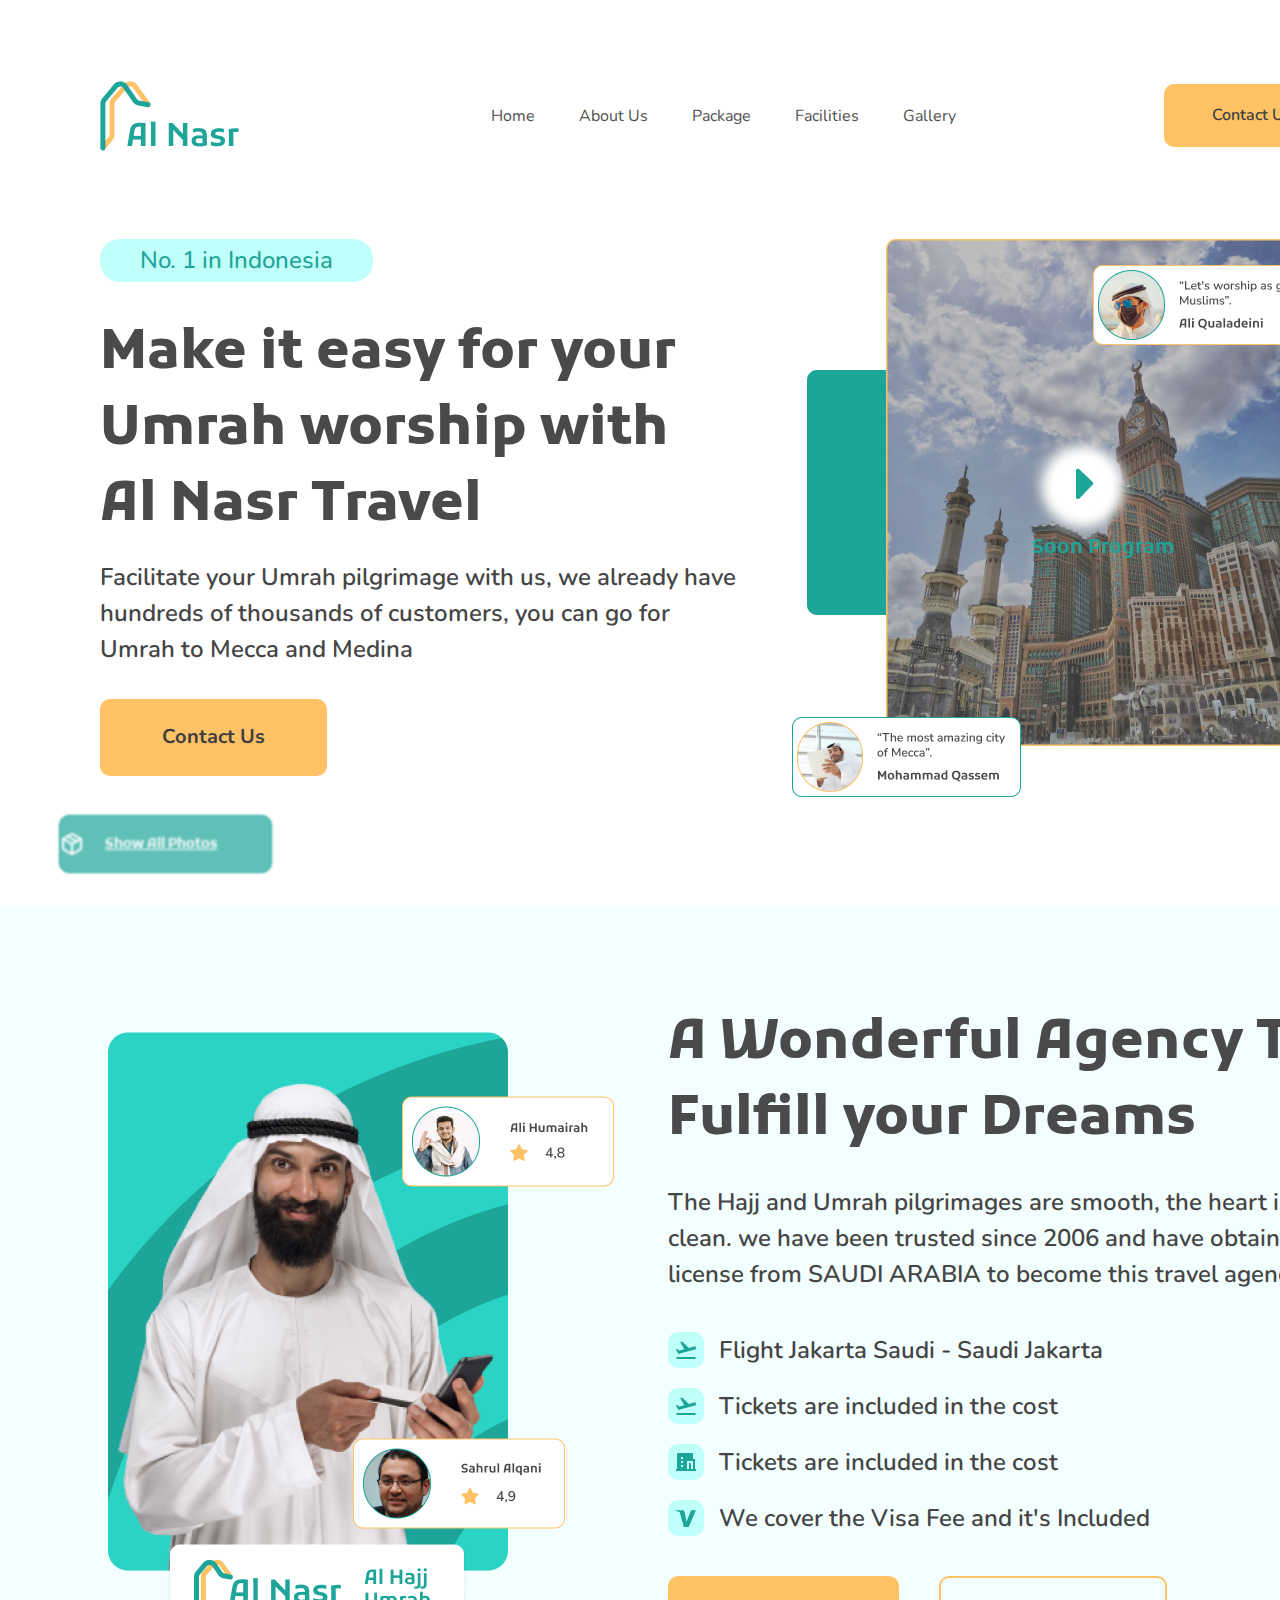
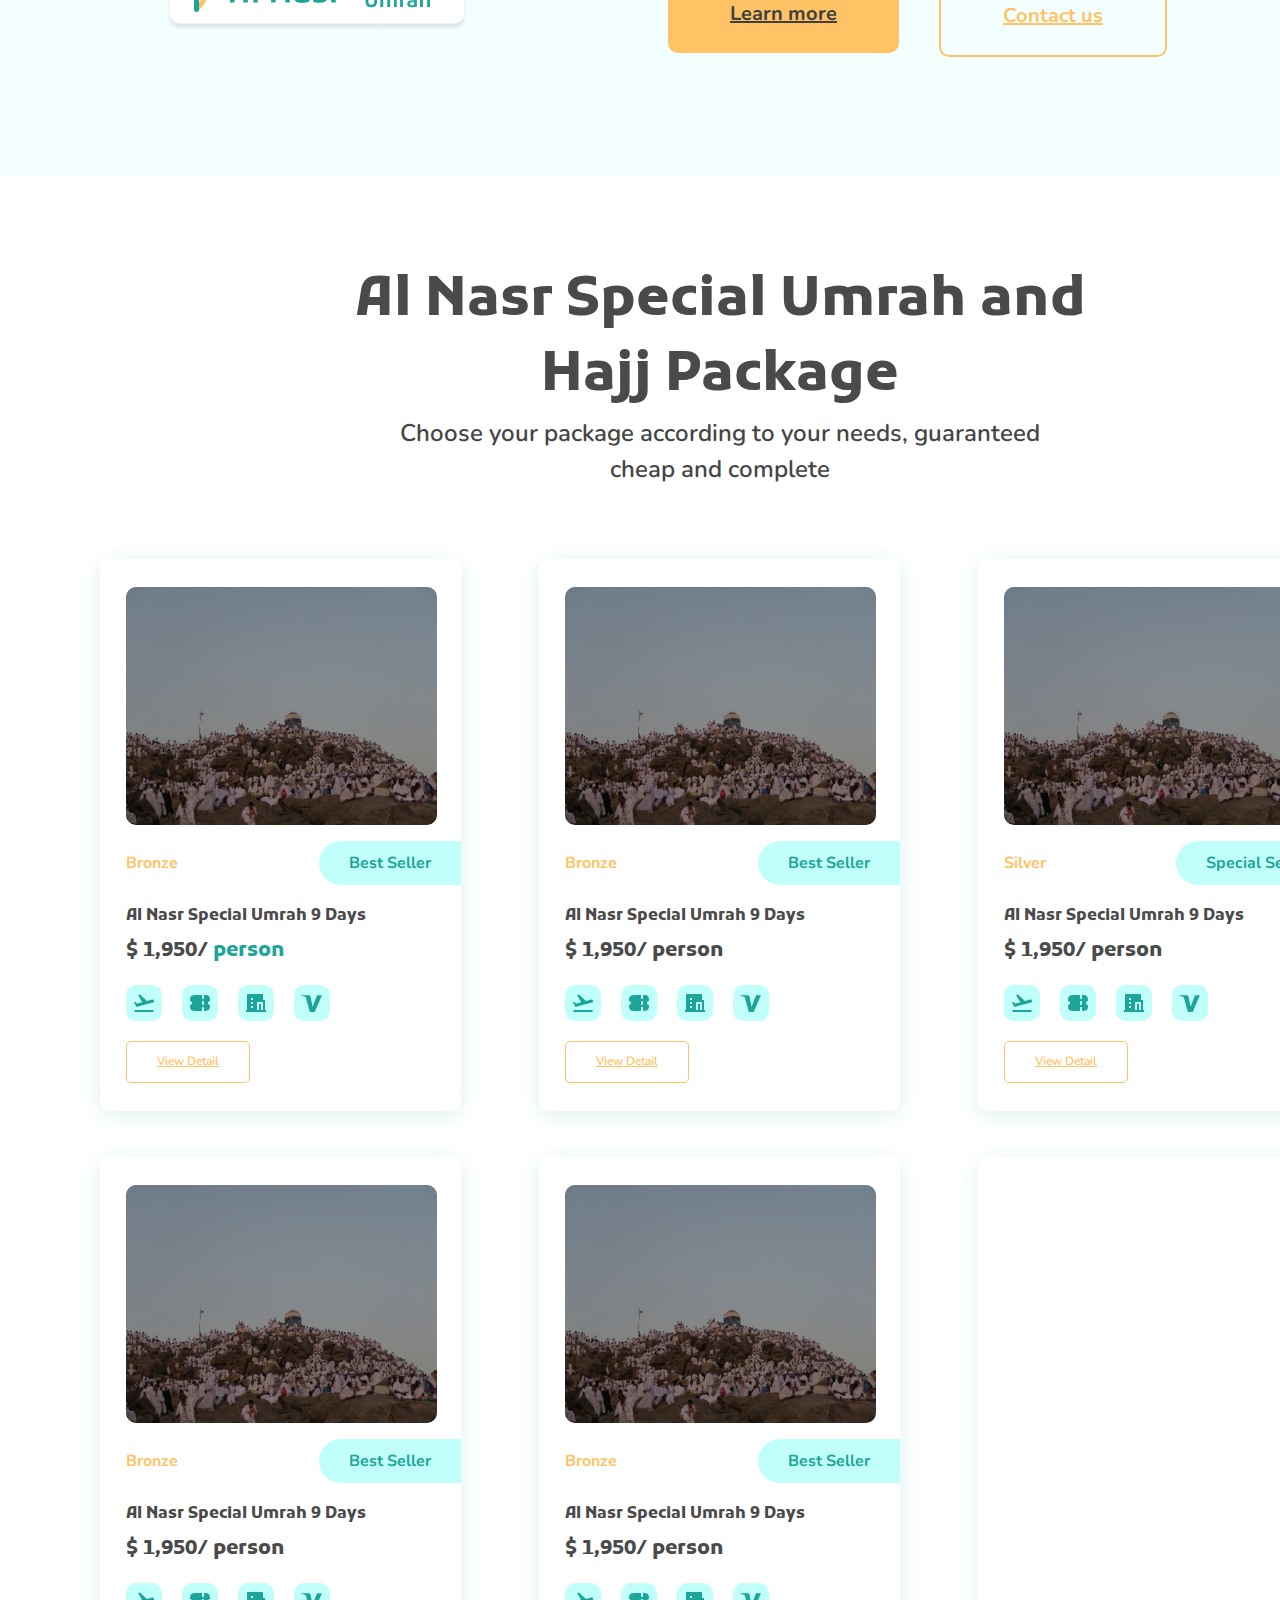
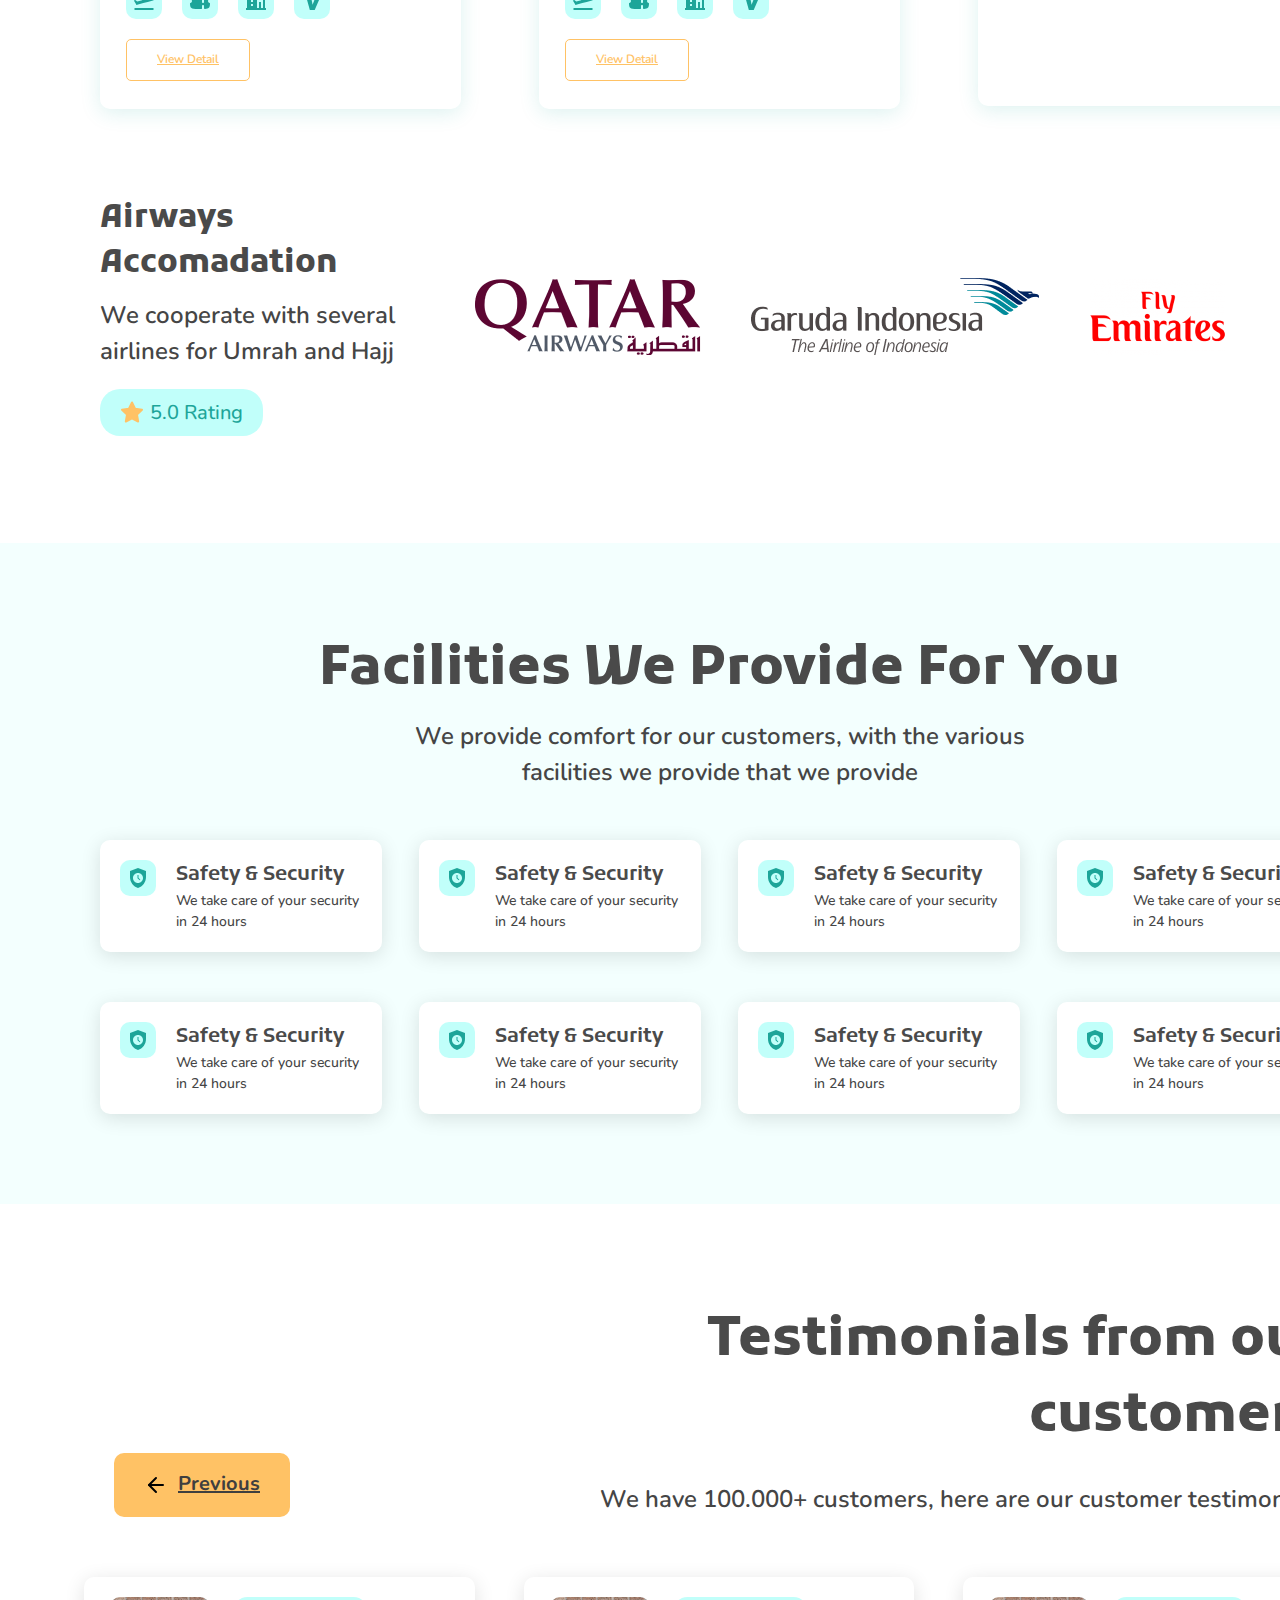
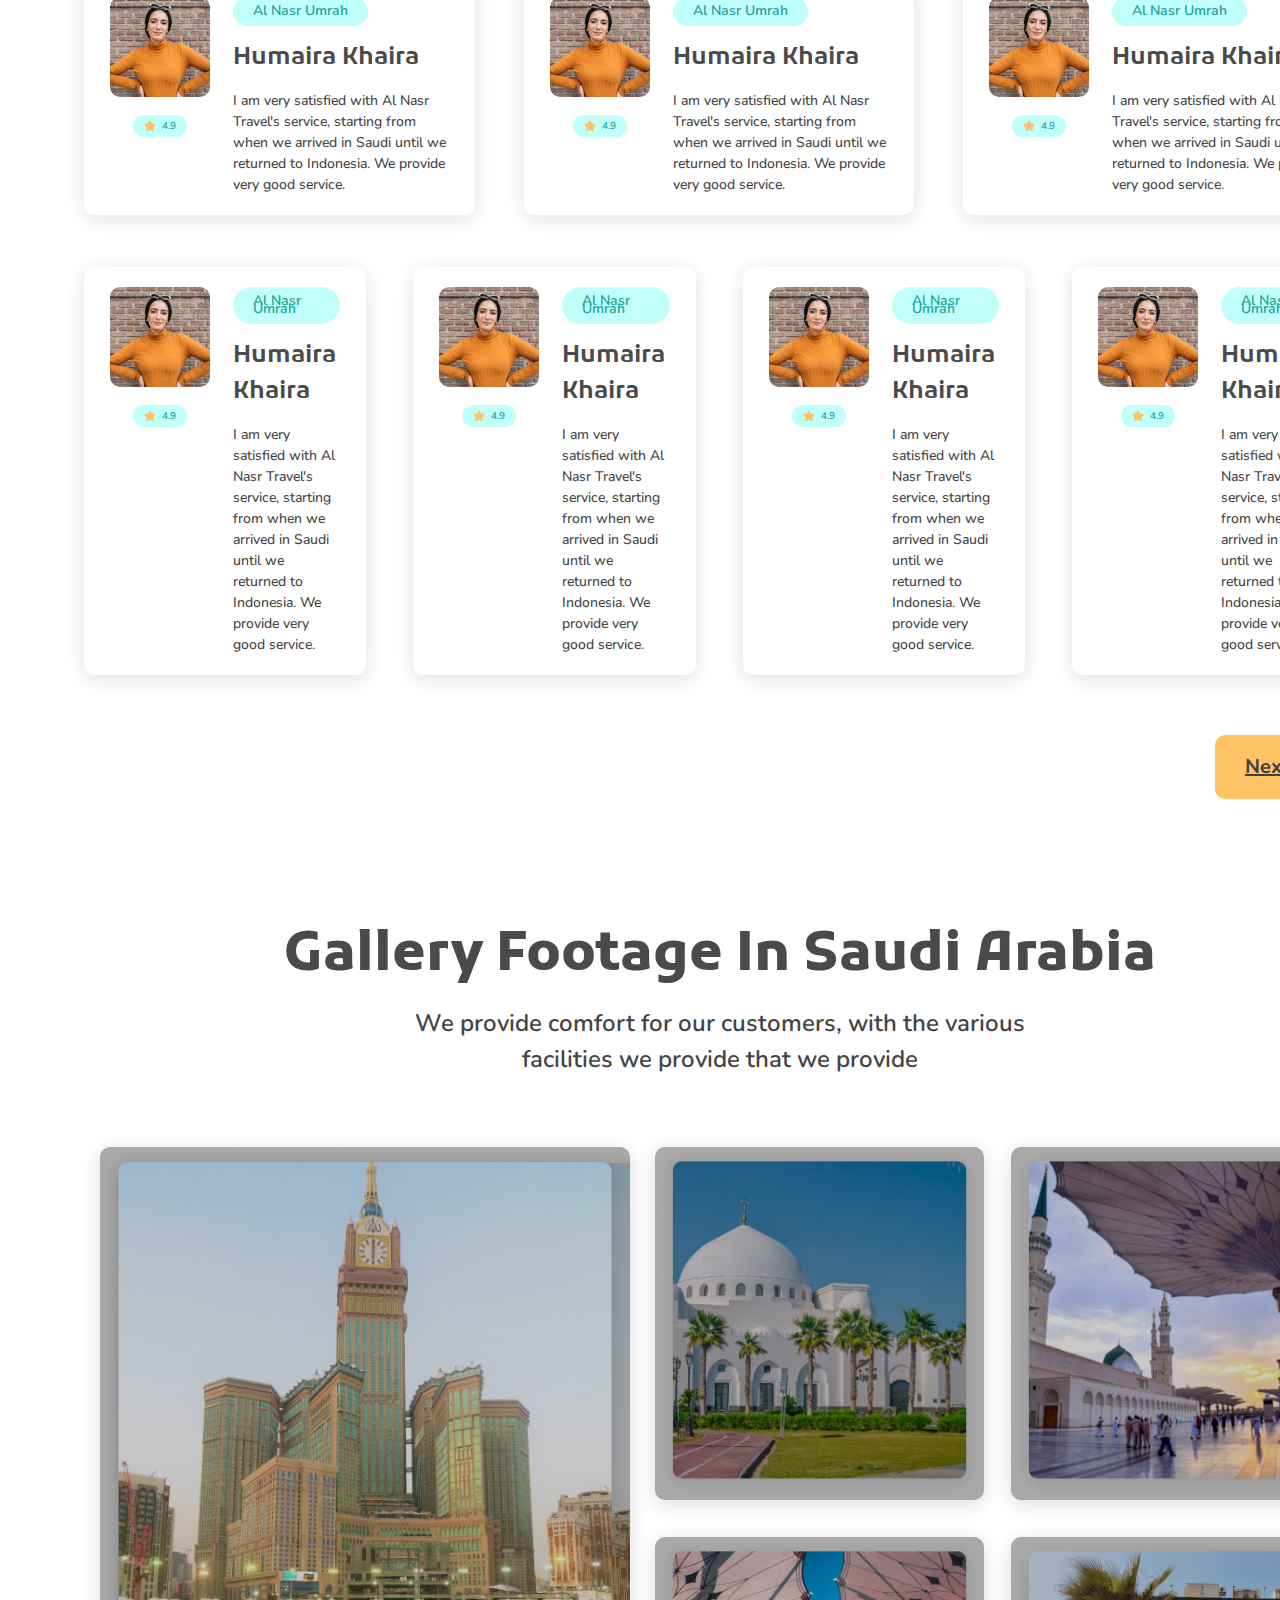
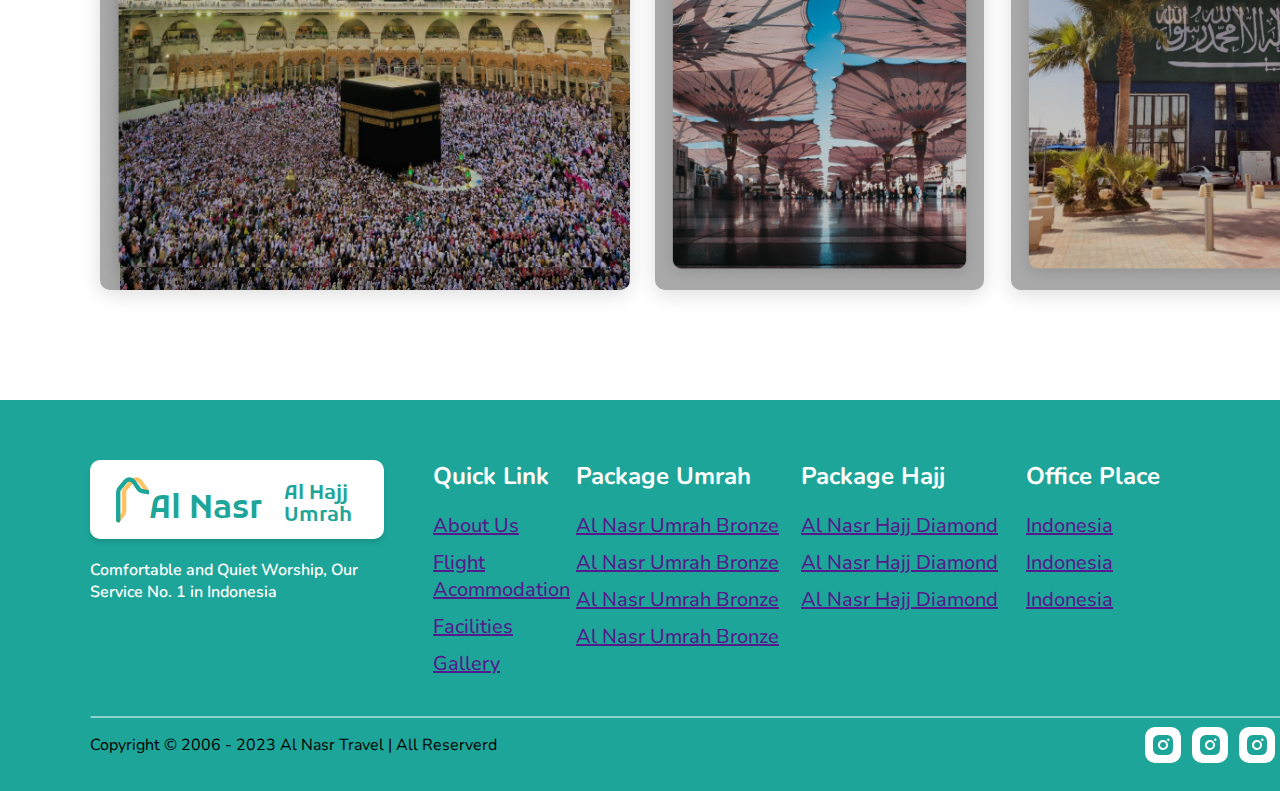
==== index.html @ e0768ca1 "first commit" ====
<!DOCTYPE html>
<html lang="en">

<head>
    <meta charset="UTF-8">
    <meta name="viewport" content="width=device-width, initial-scale=1.0">
    <title>Document</title>
    <link rel="preconnect" href="https://fonts.googleapis.com">
    <link rel="preconnect" href="https://fonts.gstatic.com" crossorigin>
    <link
        href="https://fonts.googleapis.com/css2?family=Nunito:ital,wght@0,300;0,400;0,500;0,600;0,700;1,300;1,400;1,500;1,600;1,700&display=swap"
        rel="stylesheet">
    <link
        href="https://fonts.googleapis.com/css2?family=Kufam:ital,wght@0,400;0,500;0,600;0,700;0,800;0,900;1,400;1,500;1,600;1,700;1,800;1,900&display=swap"
        rel="stylesheet">
    <link rel="stylesheet" href="style.css">
</head>

<body>

    <div class="wrapper">
        <nav>
            <img src="assets/images/logo.png" alt="" class="logo">

            <ul class="menu">
                <li><a href="#home">Home</a></li>
                <li><a href="#about us">About Us</a></li>
                <li><a href="">Package</a></li>
                <li><a href="">Facilities</a></li>
                <li><a href="">Gallery</a></li>
            </ul>

            <a class="yellow-button" href="">
                Contact Us
            </a>
        </nav>
        <section id="home">
            <div class="kolom hero-content">
                <span class="deskripsi">No. 1 in Indonesia</span>
                <h2 class="title">Make it easy for your Umrah worship with Al Nasr Travel</h2>
                <p class="subtitle">Facilitate your Umrah pilgrimage with us, we already have hundreds of thousands of
                    customers, you can go for Umrah to Mecca and Medina</p>
                <p><a href="" class="yellow-button">Contact Us</a></p>
            </div>
            <img class="hero-img" src="assets/images/Image Hero.png" />
        </section>

        <section id="about-us">
            <img class="tentang-img" src="assets/images/about-us-cont.png" alt="">
            <div class="kolom ">
                <h1 class="titleb">A Wonderful Agency To Fulfill your Dreams</h1>
                <p class="subtitleb">The Hajj and Umrah pilgrimages are smooth, the heart is clean. we have been trusted
                    since 2006 and have obtained a license from SAUDI ARABIA to become this travel agency.</p>
                <ul class="tentang">
                    <li>
                        <div class="about-icon"><svg xmlns="http://www.w3.org/2000/svg" width="24" height="24"
                                viewBox="0 0 24 24" fill="none">
                                <path
                                    d="M2.5 19.0001H21.5V21.0001H2.5V19.0001ZM22.07 9.64007C21.86 8.84007 21.03 8.36007 20.23 8.58007L14.92 10.0001L8 3.57007L6.09 4.08007L10.23 11.2501L5.26 12.5801L3.29 11.0401L1.84 11.4301L3.66 14.5901L4.43 15.9201L6.03 15.5001L11.34 14.0701L15.69 12.9101L21 11.5001C21.81 11.2601 22.28 10.4401 22.07 9.64007Z"
                                    fill="#1DA599" />
                            </svg></div> Flight Jakarta Saudi - Saudi Jakarta
                    </li>
                    <li>
                        <div class="about-icon"><svg xmlns="http://www.w3.org/2000/svg" width="24" height="24"
                                viewBox="0 0 24 24" fill="none">
                                <path
                                    d="M2.5 19.0001H21.5V21.0001H2.5V19.0001ZM22.07 9.64007C21.86 8.84007 21.03 8.36007 20.23 8.58007L14.92 10.0001L8 3.57007L6.09 4.08007L10.23 11.2501L5.26 12.5801L3.29 11.0401L1.84 11.4301L3.66 14.5901L4.43 15.9201L6.03 15.5001L11.34 14.0701L15.69 12.9101L21 11.5001C21.81 11.2601 22.28 10.4401 22.07 9.64007Z"
                                    fill="#1DA599" />
                            </svg></div> Tickets are included in the cost
                    </li>
                    <li>
                        <div class="about-icon"><svg xmlns="http://www.w3.org/2000/svg" width="24" height="24"
                                viewBox="0 0 24 24" fill="none">
                                <path
                                    d="M17 19H19V11H13V19H15V13H17V19ZM3 19V4C3 3.73478 3.10536 3.48043 3.29289 3.29289C3.48043 3.10536 3.73478 3 4 3H18C18.2652 3 18.5196 3.10536 18.7071 3.29289C18.8946 3.48043 19 3.73478 19 4V9H21V19H22V21H2V19H3ZM7 11V13H9V11H7ZM7 15V17H9V15H7ZM7 7V9H9V7H7Z"
                                    fill="#1DA599" />
                            </svg></div> Tickets are included in the cost
                    </li>
                    <li>
                        <div class="about-icon"><svg xmlns="http://www.w3.org/2000/svg" width="24" height="24"
                                viewBox="0 0 24 24" fill="none">
                                <path fill-rule="evenodd" clip-rule="evenodd"
                                    d="M5.756 6.34204C4.344 5.56004 2.733 4.93004 0.931 4.49404L0.99 4.14404H8.397C9.394 4.18004 10.201 4.49904 10.479 5.56604L12.089 13.309V13.31L12.569 15.645L17.066 4.15404H21.931L14.7 20.974L9.84 20.979L5.756 6.34204Z"
                                    fill="#1DA599" />
                            </svg></div> We cover the Visa Fee and it's Included
                    </li>
                </ul>
                <div class="tentang-button"><a href="" class="orange-button">Learn more</a> <a href=""
                        class="yellowb-button">Contact us</a></a></div>
            </div>
        </section>

        <section id="package">
            <div class="paket">
                <h1 class="titlec">Al Nasr Special Umrah and Hajj Package</h1>
                <h2 class="subtitlec">Choose your package according to your needs, guaranteed cheap and complete</h2>
                <div class="card-package">
                    <div class="card">
                        <div class="package-header">
                            <img class="package-image" src="assets/images/img1.png" alt="">
                            <div class="package-info">
                                <span class="package-type">Bronze</span>
                                <span class="best-seller-badge">
                                    Best Seller
                                </span>
                            </div>
                        </div>
                        <div class="package-facilities">
                            <div class="flight-price">
                                <h5 class="package-name">Al Nasr Special Umrah 9 Days</h5>
                                <p class="price">$ 1,950/ <span class="highlighted">person<span></p>
                            </div>

                            <div class="package-services">
                                <!-- icon list flex -->
                                <div class="icon-box">
                                    <svg xmlns="http://www.w3.org/2000/svg" width="24" height="24" viewBox="0 0 24 24"
                                        fill="none">
                                        <path
                                            d="M2.50003 19.0001H21.5V21.0001H2.50003V19.0001ZM22.07 9.64007C21.86 8.84007 21.03 8.36007 20.23 8.58007L14.92 10.0001L8.00003 3.57007L6.09003 4.08007L10.23 11.2501L5.26003 12.5801L3.29003 11.0401L1.84003 11.4301L3.66003 14.5901L4.43003 15.9201L6.03003 15.5001L11.34 14.0701L15.69 12.9101L21 11.5001C21.81 11.2601 22.28 10.4401 22.07 9.64007Z"
                                            fill="#1DA599" />
                                    </svg>
                                </div>
                                <div class="icon-box">
                                    <svg xmlns="http://www.w3.org/2000/svg" width="24" height="24" viewBox="0 0 24 24"
                                        fill="none">
                                        <path fill-rule="evenodd" clip-rule="evenodd"
                                            d="M14.008 19.003L14.014 17C14.014 16.7341 14.1196 16.4791 14.3076 16.2911C14.4956 16.1031 14.7506 15.9975 15.0165 15.9975C15.2824 15.9975 15.5374 16.1031 15.7254 16.2911C15.9134 16.4791 16.019 16.7341 16.019 17V18.977C16.019 19.458 16.019 19.699 16.173 19.847C16.328 19.994 16.563 19.984 17.036 19.964C18.899 19.885 20.044 19.634 20.85 18.828C21.66 18.022 21.911 16.877 21.99 15.011C22.005 14.641 22.013 14.455 21.944 14.332C21.874 14.209 21.599 14.055 21.047 13.746C20.7361 13.5727 20.4771 13.3194 20.2968 13.0125C20.1165 12.7055 20.0214 12.356 20.0214 12C20.0214 11.644 20.1165 11.2945 20.2968 10.9875C20.4771 10.6806 20.7361 10.4273 21.047 10.254C21.599 9.946 21.875 9.791 21.944 9.668C22.013 9.545 22.005 9.36 21.989 8.989C21.911 7.123 21.659 5.979 20.85 5.172C19.973 4.296 18.695 4.075 16.528 4.019C16.4617 4.01726 16.3956 4.02884 16.3338 4.05303C16.272 4.07723 16.2157 4.11357 16.1681 4.15989C16.1206 4.20622 16.0828 4.26159 16.057 4.32275C16.0313 4.38392 16.018 4.44962 16.018 4.516V7C16.018 7.26588 15.9124 7.52087 15.7244 7.70887C15.5364 7.89688 15.2814 8.0025 15.0155 8.0025C14.7496 8.0025 14.4946 7.89688 14.3066 7.70887C14.1186 7.52087 14.013 7.26588 14.013 7L14.006 4.499C14.0057 4.36657 13.9529 4.23964 13.8592 4.14609C13.7655 4.05254 13.6384 4 13.506 4H9.99401C6.21401 4 4.32401 4 3.14901 5.172C2.33901 5.978 2.08801 7.123 2.00901 8.989C1.99401 9.359 1.98601 9.545 2.05501 9.668C2.12501 9.791 2.40001 9.946 2.95201 10.254C3.26294 10.4273 3.52195 10.6806 3.70225 10.9875C3.88256 11.2945 3.97762 11.644 3.97762 12C3.97762 12.356 3.88256 12.7055 3.70225 13.0125C3.52195 13.3194 3.26294 13.5727 2.95201 13.746C2.40001 14.055 2.12401 14.209 2.05501 14.332C1.98601 14.455 1.99401 14.64 2.01001 15.01C2.08801 16.877 2.34001 18.022 3.14901 18.828C4.32401 20 6.21401 20 9.99501 20H13.005C13.477 20 13.712 20 13.859 19.854C14.006 19.708 14.007 19.474 14.008 19.003ZM16.018 13V11C16.018 10.7341 15.9124 10.4791 15.7244 10.2911C15.5364 10.1031 15.2814 9.9975 15.0155 9.9975C14.7496 9.9975 14.4946 10.1031 14.3066 10.2911C14.1186 10.4791 14.013 10.7341 14.013 11V13C14.013 13.266 14.1187 13.5211 14.3068 13.7092C14.4949 13.8973 14.75 14.003 15.016 14.003C15.282 14.003 15.5371 13.8973 15.7252 13.7092C15.9133 13.5211 16.018 13.266 16.018 13Z"
                                            fill="#1DA599" />
                                    </svg>
                                </div>
                                <div class="icon-box">
                                    <svg xmlns="http://www.w3.org/2000/svg" width="24" height="24" viewBox="0 0 24 24"
                                        fill="none">
                                        <path
                                            d="M17 19H19V11H13V19H15V13H17V19ZM3 19V4C3 3.73478 3.10536 3.48043 3.29289 3.29289C3.48043 3.10536 3.73478 3 4 3H18C18.2652 3 18.5196 3.10536 18.7071 3.29289C18.8946 3.48043 19 3.73478 19 4V9H21V19H22V21H2V19H3ZM7 11V13H9V11H7ZM7 15V17H9V15H7ZM7 7V9H9V7H7Z"
                                            fill="#1DA599" />
                                    </svg>
                                </div>
                                <div class="icon-box">
                                    <svg xmlns="http://www.w3.org/2000/svg" width="24" height="24" viewBox="0 0 24 24"
                                        fill="none">
                                        <path fill-rule="evenodd" clip-rule="evenodd"
                                            d="M5.756 6.34204C4.344 5.56004 2.733 4.93004 0.931 4.49404L0.99 4.14404H8.397C9.394 4.18004 10.201 4.49904 10.479 5.56604L12.089 13.309V13.31L12.569 15.645L17.066 4.15404H21.931L14.7 20.974L9.84 20.979L5.756 6.34204Z"
                                            fill="#1DA599" />
                                    </svg>
                                </div>
                            </div>

                            <a class="outlined-yellow-button" href="">View Detail</a>
                        </div>
                    </div>

                    <div class="card">
                        <div class="package-header">
                            <img class="package-image" src="assets/images/img1.png" alt="">
                            <div class="package-info">
                                <span class="package-type">Bronze</span>
                                <span class="best-seller-badge">
                                    Best Seller
                                </span>
                            </div>
                        </div>
                        <div class="package-facilities">
                            <div class="flight-price">
                                <h5 class="package-name">Al Nasr Special Umrah 9 Days</h5>
                                <p class="price">$ 1,950/ </span class="highlighted">person<span></p>
                            </div>

                            <div class="package-services">
                                <!-- icon list flex -->
                                <div class="icon-box">
                                    <svg xmlns="http://www.w3.org/2000/svg" width="24" height="24" viewBox="0 0 24 24"
                                        fill="none">
                                        <path
                                            d="M2.50003 19.0001H21.5V21.0001H2.50003V19.0001ZM22.07 9.64007C21.86 8.84007 21.03 8.36007 20.23 8.58007L14.92 10.0001L8.00003 3.57007L6.09003 4.08007L10.23 11.2501L5.26003 12.5801L3.29003 11.0401L1.84003 11.4301L3.66003 14.5901L4.43003 15.9201L6.03003 15.5001L11.34 14.0701L15.69 12.9101L21 11.5001C21.81 11.2601 22.28 10.4401 22.07 9.64007Z"
                                            fill="#1DA599" />
                                    </svg>
                                </div>
                                <div class="icon-box">
                                    <svg xmlns="http://www.w3.org/2000/svg" width="24" height="24" viewBox="0 0 24 24"
                                        fill="none">
                                        <path fill-rule="evenodd" clip-rule="evenodd"
                                            d="M14.008 19.003L14.014 17C14.014 16.7341 14.1196 16.4791 14.3076 16.2911C14.4956 16.1031 14.7506 15.9975 15.0165 15.9975C15.2824 15.9975 15.5374 16.1031 15.7254 16.2911C15.9134 16.4791 16.019 16.7341 16.019 17V18.977C16.019 19.458 16.019 19.699 16.173 19.847C16.328 19.994 16.563 19.984 17.036 19.964C18.899 19.885 20.044 19.634 20.85 18.828C21.66 18.022 21.911 16.877 21.99 15.011C22.005 14.641 22.013 14.455 21.944 14.332C21.874 14.209 21.599 14.055 21.047 13.746C20.7361 13.5727 20.4771 13.3194 20.2968 13.0125C20.1165 12.7055 20.0214 12.356 20.0214 12C20.0214 11.644 20.1165 11.2945 20.2968 10.9875C20.4771 10.6806 20.7361 10.4273 21.047 10.254C21.599 9.946 21.875 9.791 21.944 9.668C22.013 9.545 22.005 9.36 21.989 8.989C21.911 7.123 21.659 5.979 20.85 5.172C19.973 4.296 18.695 4.075 16.528 4.019C16.4617 4.01726 16.3956 4.02884 16.3338 4.05303C16.272 4.07723 16.2157 4.11357 16.1681 4.15989C16.1206 4.20622 16.0828 4.26159 16.057 4.32275C16.0313 4.38392 16.018 4.44962 16.018 4.516V7C16.018 7.26588 15.9124 7.52087 15.7244 7.70887C15.5364 7.89688 15.2814 8.0025 15.0155 8.0025C14.7496 8.0025 14.4946 7.89688 14.3066 7.70887C14.1186 7.52087 14.013 7.26588 14.013 7L14.006 4.499C14.0057 4.36657 13.9529 4.23964 13.8592 4.14609C13.7655 4.05254 13.6384 4 13.506 4H9.99401C6.21401 4 4.32401 4 3.14901 5.172C2.33901 5.978 2.08801 7.123 2.00901 8.989C1.99401 9.359 1.98601 9.545 2.05501 9.668C2.12501 9.791 2.40001 9.946 2.95201 10.254C3.26294 10.4273 3.52195 10.6806 3.70225 10.9875C3.88256 11.2945 3.97762 11.644 3.97762 12C3.97762 12.356 3.88256 12.7055 3.70225 13.0125C3.52195 13.3194 3.26294 13.5727 2.95201 13.746C2.40001 14.055 2.12401 14.209 2.05501 14.332C1.98601 14.455 1.99401 14.64 2.01001 15.01C2.08801 16.877 2.34001 18.022 3.14901 18.828C4.32401 20 6.21401 20 9.99501 20H13.005C13.477 20 13.712 20 13.859 19.854C14.006 19.708 14.007 19.474 14.008 19.003ZM16.018 13V11C16.018 10.7341 15.9124 10.4791 15.7244 10.2911C15.5364 10.1031 15.2814 9.9975 15.0155 9.9975C14.7496 9.9975 14.4946 10.1031 14.3066 10.2911C14.1186 10.4791 14.013 10.7341 14.013 11V13C14.013 13.266 14.1187 13.5211 14.3068 13.7092C14.4949 13.8973 14.75 14.003 15.016 14.003C15.282 14.003 15.5371 13.8973 15.7252 13.7092C15.9133 13.5211 16.018 13.266 16.018 13Z"
                                            fill="#1DA599" />
                                    </svg>
                                </div>
                                <div class="icon-box">
                                    <svg xmlns="http://www.w3.org/2000/svg" width="24" height="24" viewBox="0 0 24 24"
                                        fill="none">
                                        <path
                                            d="M17 19H19V11H13V19H15V13H17V19ZM3 19V4C3 3.73478 3.10536 3.48043 3.29289 3.29289C3.48043 3.10536 3.73478 3 4 3H18C18.2652 3 18.5196 3.10536 18.7071 3.29289C18.8946 3.48043 19 3.73478 19 4V9H21V19H22V21H2V19H3ZM7 11V13H9V11H7ZM7 15V17H9V15H7ZM7 7V9H9V7H7Z"
                                            fill="#1DA599" />
                                    </svg>
                                </div>
                                <div class="icon-box">
                                    <svg xmlns="http://www.w3.org/2000/svg" width="24" height="24" viewBox="0 0 24 24"
                                        fill="none">
                                        <path fill-rule="evenodd" clip-rule="evenodd"
                                            d="M5.756 6.34204C4.344 5.56004 2.733 4.93004 0.931 4.49404L0.99 4.14404H8.397C9.394 4.18004 10.201 4.49904 10.479 5.56604L12.089 13.309V13.31L12.569 15.645L17.066 4.15404H21.931L14.7 20.974L9.84 20.979L5.756 6.34204Z"
                                            fill="#1DA599" />
                                    </svg>
                                </div>
                            </div>

                            <a class="outlined-yellow-button" href="">View Detail</a>
                        </div>
                    </div>

                    <div class="card">
                        <div class="package-header">
                            <img class="package-image" src="assets/images/img1.png" alt="">
                            <div class="package-info">
                                <span class="package-type">Silver</span>
                                <span class="best-seller-badge">
                                    Special Seller
                                </span>
                            </div>
                        </div>
                        <div class="package-facilities">
                            <div class="flight-price">
                                <h5 class="package-name">Al Nasr Special Umrah 9 Days</h5>
                                <p class="price">$ 1,950/ </span class="highlighted">person<span></p>
                            </div>

                            <div class="package-services">
                                <!-- icon list flex -->
                                <div class="icon-box">
                                    <svg xmlns="http://www.w3.org/2000/svg" width="24" height="24" viewBox="0 0 24 24"
                                        fill="none">
                                        <path
                                            d="M2.50003 19.0001H21.5V21.0001H2.50003V19.0001ZM22.07 9.64007C21.86 8.84007 21.03 8.36007 20.23 8.58007L14.92 10.0001L8.00003 3.57007L6.09003 4.08007L10.23 11.2501L5.26003 12.5801L3.29003 11.0401L1.84003 11.4301L3.66003 14.5901L4.43003 15.9201L6.03003 15.5001L11.34 14.0701L15.69 12.9101L21 11.5001C21.81 11.2601 22.28 10.4401 22.07 9.64007Z"
                                            fill="#1DA599" />
                                    </svg>
                                </div>
                                <div class="icon-box">
                                    <svg xmlns="http://www.w3.org/2000/svg" width="24" height="24" viewBox="0 0 24 24"
                                        fill="none">
                                        <path fill-rule="evenodd" clip-rule="evenodd"
                                            d="M14.008 19.003L14.014 17C14.014 16.7341 14.1196 16.4791 14.3076 16.2911C14.4956 16.1031 14.7506 15.9975 15.0165 15.9975C15.2824 15.9975 15.5374 16.1031 15.7254 16.2911C15.9134 16.4791 16.019 16.7341 16.019 17V18.977C16.019 19.458 16.019 19.699 16.173 19.847C16.328 19.994 16.563 19.984 17.036 19.964C18.899 19.885 20.044 19.634 20.85 18.828C21.66 18.022 21.911 16.877 21.99 15.011C22.005 14.641 22.013 14.455 21.944 14.332C21.874 14.209 21.599 14.055 21.047 13.746C20.7361 13.5727 20.4771 13.3194 20.2968 13.0125C20.1165 12.7055 20.0214 12.356 20.0214 12C20.0214 11.644 20.1165 11.2945 20.2968 10.9875C20.4771 10.6806 20.7361 10.4273 21.047 10.254C21.599 9.946 21.875 9.791 21.944 9.668C22.013 9.545 22.005 9.36 21.989 8.989C21.911 7.123 21.659 5.979 20.85 5.172C19.973 4.296 18.695 4.075 16.528 4.019C16.4617 4.01726 16.3956 4.02884 16.3338 4.05303C16.272 4.07723 16.2157 4.11357 16.1681 4.15989C16.1206 4.20622 16.0828 4.26159 16.057 4.32275C16.0313 4.38392 16.018 4.44962 16.018 4.516V7C16.018 7.26588 15.9124 7.52087 15.7244 7.70887C15.5364 7.89688 15.2814 8.0025 15.0155 8.0025C14.7496 8.0025 14.4946 7.89688 14.3066 7.70887C14.1186 7.52087 14.013 7.26588 14.013 7L14.006 4.499C14.0057 4.36657 13.9529 4.23964 13.8592 4.14609C13.7655 4.05254 13.6384 4 13.506 4H9.99401C6.21401 4 4.32401 4 3.14901 5.172C2.33901 5.978 2.08801 7.123 2.00901 8.989C1.99401 9.359 1.98601 9.545 2.05501 9.668C2.12501 9.791 2.40001 9.946 2.95201 10.254C3.26294 10.4273 3.52195 10.6806 3.70225 10.9875C3.88256 11.2945 3.97762 11.644 3.97762 12C3.97762 12.356 3.88256 12.7055 3.70225 13.0125C3.52195 13.3194 3.26294 13.5727 2.95201 13.746C2.40001 14.055 2.12401 14.209 2.05501 14.332C1.98601 14.455 1.99401 14.64 2.01001 15.01C2.08801 16.877 2.34001 18.022 3.14901 18.828C4.32401 20 6.21401 20 9.99501 20H13.005C13.477 20 13.712 20 13.859 19.854C14.006 19.708 14.007 19.474 14.008 19.003ZM16.018 13V11C16.018 10.7341 15.9124 10.4791 15.7244 10.2911C15.5364 10.1031 15.2814 9.9975 15.0155 9.9975C14.7496 9.9975 14.4946 10.1031 14.3066 10.2911C14.1186 10.4791 14.013 10.7341 14.013 11V13C14.013 13.266 14.1187 13.5211 14.3068 13.7092C14.4949 13.8973 14.75 14.003 15.016 14.003C15.282 14.003 15.5371 13.8973 15.7252 13.7092C15.9133 13.5211 16.018 13.266 16.018 13Z"
                                            fill="#1DA599" />
                                    </svg>
                                </div>
                                <div class="icon-box">
                                    <svg xmlns="http://www.w3.org/2000/svg" width="24" height="24" viewBox="0 0 24 24"
                                        fill="none">
                                        <path
                                            d="M17 19H19V11H13V19H15V13H17V19ZM3 19V4C3 3.73478 3.10536 3.48043 3.29289 3.29289C3.48043 3.10536 3.73478 3 4 3H18C18.2652 3 18.5196 3.10536 18.7071 3.29289C18.8946 3.48043 19 3.73478 19 4V9H21V19H22V21H2V19H3ZM7 11V13H9V11H7ZM7 15V17H9V15H7ZM7 7V9H9V7H7Z"
                                            fill="#1DA599" />
                                    </svg>
                                </div>
                                <div class="icon-box">
                                    <svg xmlns="http://www.w3.org/2000/svg" width="24" height="24" viewBox="0 0 24 24"
                                        fill="none">
                                        <path fill-rule="evenodd" clip-rule="evenodd"
                                            d="M5.756 6.34204C4.344 5.56004 2.733 4.93004 0.931 4.49404L0.99 4.14404H8.397C9.394 4.18004 10.201 4.49904 10.479 5.56604L12.089 13.309V13.31L12.569 15.645L17.066 4.15404H21.931L14.7 20.974L9.84 20.979L5.756 6.34204Z"
                                            fill="#1DA599" />
                                    </svg>
                                </div>
                            </div>

                            <a class="outlined-yellow-button" href="">View Detail</a>
                        </div>
                    </div>

                    <div class="card">
                        <div class="package-header">
                            <img class="package-image" src="assets/images/img1.png" alt="">
                            <div class="package-info">
                                <span class="package-type">Bronze</span>
                                <span class="best-seller-badge">
                                    Best Seller
                                </span>
                            </div>
                        </div>
                        <div class="package-facilities">
                            <div class="flight-price">
                                <h5 class="package-name">Al Nasr Special Umrah 9 Days</h5>
                                <p class="price">$ 1,950/ </span class="highlighted">person<span></p>
                            </div>

                            <div class="package-services">
                                <!-- icon list flex -->
                                <div class="icon-box">
                                    <svg xmlns="http://www.w3.org/2000/svg" width="24" height="24" viewBox="0 0 24 24"
                                        fill="none">
                                        <path
                                            d="M2.50003 19.0001H21.5V21.0001H2.50003V19.0001ZM22.07 9.64007C21.86 8.84007 21.03 8.36007 20.23 8.58007L14.92 10.0001L8.00003 3.57007L6.09003 4.08007L10.23 11.2501L5.26003 12.5801L3.29003 11.0401L1.84003 11.4301L3.66003 14.5901L4.43003 15.9201L6.03003 15.5001L11.34 14.0701L15.69 12.9101L21 11.5001C21.81 11.2601 22.28 10.4401 22.07 9.64007Z"
                                            fill="#1DA599" />
                                    </svg>
                                </div>
                                <div class="icon-box">
                                    <svg xmlns="http://www.w3.org/2000/svg" width="24" height="24" viewBox="0 0 24 24"
                                        fill="none">
                                        <path fill-rule="evenodd" clip-rule="evenodd"
                                            d="M14.008 19.003L14.014 17C14.014 16.7341 14.1196 16.4791 14.3076 16.2911C14.4956 16.1031 14.7506 15.9975 15.0165 15.9975C15.2824 15.9975 15.5374 16.1031 15.7254 16.2911C15.9134 16.4791 16.019 16.7341 16.019 17V18.977C16.019 19.458 16.019 19.699 16.173 19.847C16.328 19.994 16.563 19.984 17.036 19.964C18.899 19.885 20.044 19.634 20.85 18.828C21.66 18.022 21.911 16.877 21.99 15.011C22.005 14.641 22.013 14.455 21.944 14.332C21.874 14.209 21.599 14.055 21.047 13.746C20.7361 13.5727 20.4771 13.3194 20.2968 13.0125C20.1165 12.7055 20.0214 12.356 20.0214 12C20.0214 11.644 20.1165 11.2945 20.2968 10.9875C20.4771 10.6806 20.7361 10.4273 21.047 10.254C21.599 9.946 21.875 9.791 21.944 9.668C22.013 9.545 22.005 9.36 21.989 8.989C21.911 7.123 21.659 5.979 20.85 5.172C19.973 4.296 18.695 4.075 16.528 4.019C16.4617 4.01726 16.3956 4.02884 16.3338 4.05303C16.272 4.07723 16.2157 4.11357 16.1681 4.15989C16.1206 4.20622 16.0828 4.26159 16.057 4.32275C16.0313 4.38392 16.018 4.44962 16.018 4.516V7C16.018 7.26588 15.9124 7.52087 15.7244 7.70887C15.5364 7.89688 15.2814 8.0025 15.0155 8.0025C14.7496 8.0025 14.4946 7.89688 14.3066 7.70887C14.1186 7.52087 14.013 7.26588 14.013 7L14.006 4.499C14.0057 4.36657 13.9529 4.23964 13.8592 4.14609C13.7655 4.05254 13.6384 4 13.506 4H9.99401C6.21401 4 4.32401 4 3.14901 5.172C2.33901 5.978 2.08801 7.123 2.00901 8.989C1.99401 9.359 1.98601 9.545 2.05501 9.668C2.12501 9.791 2.40001 9.946 2.95201 10.254C3.26294 10.4273 3.52195 10.6806 3.70225 10.9875C3.88256 11.2945 3.97762 11.644 3.97762 12C3.97762 12.356 3.88256 12.7055 3.70225 13.0125C3.52195 13.3194 3.26294 13.5727 2.95201 13.746C2.40001 14.055 2.12401 14.209 2.05501 14.332C1.98601 14.455 1.99401 14.64 2.01001 15.01C2.08801 16.877 2.34001 18.022 3.14901 18.828C4.32401 20 6.21401 20 9.99501 20H13.005C13.477 20 13.712 20 13.859 19.854C14.006 19.708 14.007 19.474 14.008 19.003ZM16.018 13V11C16.018 10.7341 15.9124 10.4791 15.7244 10.2911C15.5364 10.1031 15.2814 9.9975 15.0155 9.9975C14.7496 9.9975 14.4946 10.1031 14.3066 10.2911C14.1186 10.4791 14.013 10.7341 14.013 11V13C14.013 13.266 14.1187 13.5211 14.3068 13.7092C14.4949 13.8973 14.75 14.003 15.016 14.003C15.282 14.003 15.5371 13.8973 15.7252 13.7092C15.9133 13.5211 16.018 13.266 16.018 13Z"
                                            fill="#1DA599" />
                                    </svg>
                                </div>
                                <div class="icon-box">
                                    <svg xmlns="http://www.w3.org/2000/svg" width="24" height="24" viewBox="0 0 24 24"
                                        fill="none">
                                        <path
                                            d="M17 19H19V11H13V19H15V13H17V19ZM3 19V4C3 3.73478 3.10536 3.48043 3.29289 3.29289C3.48043 3.10536 3.73478 3 4 3H18C18.2652 3 18.5196 3.10536 18.7071 3.29289C18.8946 3.48043 19 3.73478 19 4V9H21V19H22V21H2V19H3ZM7 11V13H9V11H7ZM7 15V17H9V15H7ZM7 7V9H9V7H7Z"
                                            fill="#1DA599" />
                                    </svg>
                                </div>
                                <div class="icon-box">
                                    <svg xmlns="http://www.w3.org/2000/svg" width="24" height="24" viewBox="0 0 24 24"
                                        fill="none">
                                        <path fill-rule="evenodd" clip-rule="evenodd"
                                            d="M5.756 6.34204C4.344 5.56004 2.733 4.93004 0.931 4.49404L0.99 4.14404H8.397C9.394 4.18004 10.201 4.49904 10.479 5.56604L12.089 13.309V13.31L12.569 15.645L17.066 4.15404H21.931L14.7 20.974L9.84 20.979L5.756 6.34204Z"
                                            fill="#1DA599" />
                                    </svg>
                                </div>
                            </div>

                            <a class="outlined-yellow-button" href="">View Detail</a>
                        </div>
                    </div>

                    <div class="card">
                        <div class="package-header">
                            <img class="package-image" src="assets/images/img1.png" alt="">
                            <div class="package-info">
                                <span class="package-type">Bronze</span>
                                <span class="best-seller-badge">
                                    Best Seller
                                </span>
                            </div>
                        </div>
                        <div class="package-facilities">
                            <div class="flight-price">
                                <h5 class="package-name">Al Nasr Special Umrah 9 Days</h5>
                                <p class="price">$ 1,950/ </span class="highlighted">person<span></p>
                            </div>

                            <div class="package-services">
                                <!-- icon list flex -->
                                <div class="icon-box">
                                    <svg xmlns="http://www.w3.org/2000/svg" width="24" height="24" viewBox="0 0 24 24"
                                        fill="none">
                                        <path
                                            d="M2.50003 19.0001H21.5V21.0001H2.50003V19.0001ZM22.07 9.64007C21.86 8.84007 21.03 8.36007 20.23 8.58007L14.92 10.0001L8.00003 3.57007L6.09003 4.08007L10.23 11.2501L5.26003 12.5801L3.29003 11.0401L1.84003 11.4301L3.66003 14.5901L4.43003 15.9201L6.03003 15.5001L11.34 14.0701L15.69 12.9101L21 11.5001C21.81 11.2601 22.28 10.4401 22.07 9.64007Z"
                                            fill="#1DA599" />
                                    </svg>
                                </div>
                                <div class="icon-box">
                                    <svg xmlns="http://www.w3.org/2000/svg" width="24" height="24" viewBox="0 0 24 24"
                                        fill="none">
                                        <path fill-rule="evenodd" clip-rule="evenodd"
                                            d="M14.008 19.003L14.014 17C14.014 16.7341 14.1196 16.4791 14.3076 16.2911C14.4956 16.1031 14.7506 15.9975 15.0165 15.9975C15.2824 15.9975 15.5374 16.1031 15.7254 16.2911C15.9134 16.4791 16.019 16.7341 16.019 17V18.977C16.019 19.458 16.019 19.699 16.173 19.847C16.328 19.994 16.563 19.984 17.036 19.964C18.899 19.885 20.044 19.634 20.85 18.828C21.66 18.022 21.911 16.877 21.99 15.011C22.005 14.641 22.013 14.455 21.944 14.332C21.874 14.209 21.599 14.055 21.047 13.746C20.7361 13.5727 20.4771 13.3194 20.2968 13.0125C20.1165 12.7055 20.0214 12.356 20.0214 12C20.0214 11.644 20.1165 11.2945 20.2968 10.9875C20.4771 10.6806 20.7361 10.4273 21.047 10.254C21.599 9.946 21.875 9.791 21.944 9.668C22.013 9.545 22.005 9.36 21.989 8.989C21.911 7.123 21.659 5.979 20.85 5.172C19.973 4.296 18.695 4.075 16.528 4.019C16.4617 4.01726 16.3956 4.02884 16.3338 4.05303C16.272 4.07723 16.2157 4.11357 16.1681 4.15989C16.1206 4.20622 16.0828 4.26159 16.057 4.32275C16.0313 4.38392 16.018 4.44962 16.018 4.516V7C16.018 7.26588 15.9124 7.52087 15.7244 7.70887C15.5364 7.89688 15.2814 8.0025 15.0155 8.0025C14.7496 8.0025 14.4946 7.89688 14.3066 7.70887C14.1186 7.52087 14.013 7.26588 14.013 7L14.006 4.499C14.0057 4.36657 13.9529 4.23964 13.8592 4.14609C13.7655 4.05254 13.6384 4 13.506 4H9.99401C6.21401 4 4.32401 4 3.14901 5.172C2.33901 5.978 2.08801 7.123 2.00901 8.989C1.99401 9.359 1.98601 9.545 2.05501 9.668C2.12501 9.791 2.40001 9.946 2.95201 10.254C3.26294 10.4273 3.52195 10.6806 3.70225 10.9875C3.88256 11.2945 3.97762 11.644 3.97762 12C3.97762 12.356 3.88256 12.7055 3.70225 13.0125C3.52195 13.3194 3.26294 13.5727 2.95201 13.746C2.40001 14.055 2.12401 14.209 2.05501 14.332C1.98601 14.455 1.99401 14.64 2.01001 15.01C2.08801 16.877 2.34001 18.022 3.14901 18.828C4.32401 20 6.21401 20 9.99501 20H13.005C13.477 20 13.712 20 13.859 19.854C14.006 19.708 14.007 19.474 14.008 19.003ZM16.018 13V11C16.018 10.7341 15.9124 10.4791 15.7244 10.2911C15.5364 10.1031 15.2814 9.9975 15.0155 9.9975C14.7496 9.9975 14.4946 10.1031 14.3066 10.2911C14.1186 10.4791 14.013 10.7341 14.013 11V13C14.013 13.266 14.1187 13.5211 14.3068 13.7092C14.4949 13.8973 14.75 14.003 15.016 14.003C15.282 14.003 15.5371 13.8973 15.7252 13.7092C15.9133 13.5211 16.018 13.266 16.018 13Z"
                                            fill="#1DA599" />
                                    </svg>
                                </div>
                                <div class="icon-box">
                                    <svg xmlns="http://www.w3.org/2000/svg" width="24" height="24" viewBox="0 0 24 24"
                                        fill="none">
                                        <path
                                            d="M17 19H19V11H13V19H15V13H17V19ZM3 19V4C3 3.73478 3.10536 3.48043 3.29289 3.29289C3.48043 3.10536 3.73478 3 4 3H18C18.2652 3 18.5196 3.10536 18.7071 3.29289C18.8946 3.48043 19 3.73478 19 4V9H21V19H22V21H2V19H3ZM7 11V13H9V11H7ZM7 15V17H9V15H7ZM7 7V9H9V7H7Z"
                                            fill="#1DA599" />
                                    </svg>
                                </div>
                                <div class="icon-box">
                                    <svg xmlns="http://www.w3.org/2000/svg" width="24" height="24" viewBox="0 0 24 24"
                                        fill="none">
                                        <path fill-rule="evenodd" clip-rule="evenodd"
                                            d="M5.756 6.34204C4.344 5.56004 2.733 4.93004 0.931 4.49404L0.99 4.14404H8.397C9.394 4.18004 10.201 4.49904 10.479 5.56604L12.089 13.309V13.31L12.569 15.645L17.066 4.15404H21.931L14.7 20.974L9.84 20.979L5.756 6.34204Z"
                                            fill="#1DA599" />
                                    </svg>
                                </div>
                            </div>

                            <a class="outlined-yellow-button" href="">View Detail</a>
                        </div>
                    </div>

                    <div class="soon-card">
                        <p class="soon">Soon Program</p>
                    </div>
                </div>
            </div>
        </section>

        <section id="airplane">
            <div class="airplane-header">
                <div class="airplane-heading">
                    <h1 class="titled">Airways Accomadation</h1>
                    <h2 class="subtitled">We cooperate with several airlines for Umrah and Hajj </h2>
                </div>
                <span class="tag">
                    <div class="airplane-icon"><svg xmlns="http://www.w3.org/2000/svg" width="24" height="25"
                            viewBox="0 0 24 25" fill="none">
                            <path
                                d="M12 2.5L15.09 8.76L22 9.77L17 14.64L18.18 21.52L12 18.27L5.82 21.52L7 14.64L2 9.77L8.91 8.76L12 2.5Z"
                                fill="#FFC265" stroke="#FFC265" stroke-width="2" stroke-linecap="round"
                                stroke-linejoin="round" />
                        </svg></div> 5.0 Rating
                </span>
            </div>
            <div class="logo-plane">
                <img src="assets/images/image 8.png" alt="">
                <img src="assets/images/image 7.png" alt="">
                <img src="assets/images/image 6.png" alt="">
                <img src="assets/images/image 5.png" alt="">
            </div>
        </section>

        <section id="facilities">
            <div class="facilities-comp">
                <div class="facilities-header">
                    <h1 class="titlee">Facilities We Provide For You</h1>
                    <p class="subtitlee">We provide comfort for our customers, with the various facilities we provide
                        that we provide</p>
                </div>
                <div class="facilities-card">
                    <div class="facilities-box">
                        <div class="facilities-text">
                            <div class="facilities-logo"><svg xmlns="http://www.w3.org/2000/svg" width="24" height="24"
                                    viewBox="0 0 24 24" fill="none">
                                    <path
                                        d="M12 2L4 5V11.09C4 16.14 7.41 20.85 12 22C16.59 20.85 20 16.14 20 11.09V5L12 2ZM12 17C9.24 17 7 14.76 7 12C7 9.24 9.24 7 12 7C14.76 7 17 9.24 17 12C17 14.76 14.76 17 12 17ZM13.65 14.35L11.5 12.2V9H12.5V11.79L14.35 13.64L13.65 14.35Z"
                                        fill="#1DA599" />
                                </svg>
                            </div>
                            <div class="fac-text-box">
                                <h1 class="fac-head-logo">Safety & Security</h1>
                                <p class="fac-text-logo">We take care of your security in 24 hours</p>
                            </div>
                        </div>
                    </div>

                    <div class="facilities-box">
                        <div class="facilities-text">
                            <div class="facilities-logo"><svg xmlns="http://www.w3.org/2000/svg" width="24" height="24"
                                    viewBox="0 0 24 24" fill="none">
                                    <path
                                        d="M12 2L4 5V11.09C4 16.14 7.41 20.85 12 22C16.59 20.85 20 16.14 20 11.09V5L12 2ZM12 17C9.24 17 7 14.76 7 12C7 9.24 9.24 7 12 7C14.76 7 17 9.24 17 12C17 14.76 14.76 17 12 17ZM13.65 14.35L11.5 12.2V9H12.5V11.79L14.35 13.64L13.65 14.35Z"
                                        fill="#1DA599" />
                                </svg>
                            </div>
                            <div class="fac-text-box">
                                <h1 class="fac-head-logo">Safety & Security</h1>
                                <p class="fac-text-logo">We take care of your security in 24 hours</p>
                            </div>
                        </div>
                    </div>

                    <div class="facilities-box">
                        <div class="facilities-text">
                            <div class="facilities-logo"><svg xmlns="http://www.w3.org/2000/svg" width="24" height="24"
                                    viewBox="0 0 24 24" fill="none">
                                    <path
                                        d="M12 2L4 5V11.09C4 16.14 7.41 20.85 12 22C16.59 20.85 20 16.14 20 11.09V5L12 2ZM12 17C9.24 17 7 14.76 7 12C7 9.24 9.24 7 12 7C14.76 7 17 9.24 17 12C17 14.76 14.76 17 12 17ZM13.65 14.35L11.5 12.2V9H12.5V11.79L14.35 13.64L13.65 14.35Z"
                                        fill="#1DA599" />
                                </svg>
                            </div>
                            <div class="fac-text-box">
                                <h1 class="fac-head-logo">Safety & Security</h1>
                                <p class="fac-text-logo">We take care of your security in 24 hours</p>
                            </div>
                        </div>
                    </div>

                    <div class="facilities-box">
                        <div class="facilities-text">
                            <div class="facilities-logo"><svg xmlns="http://www.w3.org/2000/svg" width="24" height="24"
                                    viewBox="0 0 24 24" fill="none">
                                    <path
                                        d="M12 2L4 5V11.09C4 16.14 7.41 20.85 12 22C16.59 20.85 20 16.14 20 11.09V5L12 2ZM12 17C9.24 17 7 14.76 7 12C7 9.24 9.24 7 12 7C14.76 7 17 9.24 17 12C17 14.76 14.76 17 12 17ZM13.65 14.35L11.5 12.2V9H12.5V11.79L14.35 13.64L13.65 14.35Z"
                                        fill="#1DA599" />
                                </svg>
                            </div>
                            <div class="fac-text-box">
                                <h1 class="fac-head-logo">Safety & Security</h1>
                                <p class="fac-text-logo">We take care of your security in 24 hours</p>
                            </div>
                        </div>
                    </div>

                    <div class="facilities-box">
                        <div class="facilities-text">
                            <div class="facilities-logo"><svg xmlns="http://www.w3.org/2000/svg" width="24" height="24"
                                    viewBox="0 0 24 24" fill="none">
                                    <path
                                        d="M12 2L4 5V11.09C4 16.14 7.41 20.85 12 22C16.59 20.85 20 16.14 20 11.09V5L12 2ZM12 17C9.24 17 7 14.76 7 12C7 9.24 9.24 7 12 7C14.76 7 17 9.24 17 12C17 14.76 14.76 17 12 17ZM13.65 14.35L11.5 12.2V9H12.5V11.79L14.35 13.64L13.65 14.35Z"
                                        fill="#1DA599" />
                                </svg>
                            </div>
                            <div class="fac-text-box">
                                <h1 class="fac-head-logo">Safety & Security</h1>
                                <p class="fac-text-logo">We take care of your security in 24 hours</p>
                            </div>
                        </div>
                    </div>

                    <div class="facilities-box">
                        <div class="facilities-text">
                            <div class="facilities-logo"><svg xmlns="http://www.w3.org/2000/svg" width="24" height="24"
                                    viewBox="0 0 24 24" fill="none">
                                    <path
                                        d="M12 2L4 5V11.09C4 16.14 7.41 20.85 12 22C16.59 20.85 20 16.14 20 11.09V5L12 2ZM12 17C9.24 17 7 14.76 7 12C7 9.24 9.24 7 12 7C14.76 7 17 9.24 17 12C17 14.76 14.76 17 12 17ZM13.65 14.35L11.5 12.2V9H12.5V11.79L14.35 13.64L13.65 14.35Z"
                                        fill="#1DA599" />
                                </svg>
                            </div>
                            <div class="fac-text-box">
                                <h1 class="fac-head-logo">Safety & Security</h1>
                                <p class="fac-text-logo">We take care of your security in 24 hours</p>
                            </div>
                        </div>
                    </div>

                    <div class="facilities-box">
                        <div class="facilities-text">
                            <div class="facilities-logo"><svg xmlns="http://www.w3.org/2000/svg" width="24" height="24"
                                    viewBox="0 0 24 24" fill="none">
                                    <path
                                        d="M12 2L4 5V11.09C4 16.14 7.41 20.85 12 22C16.59 20.85 20 16.14 20 11.09V5L12 2ZM12 17C9.24 17 7 14.76 7 12C7 9.24 9.24 7 12 7C14.76 7 17 9.24 17 12C17 14.76 14.76 17 12 17ZM13.65 14.35L11.5 12.2V9H12.5V11.79L14.35 13.64L13.65 14.35Z"
                                        fill="#1DA599" />
                                </svg>
                            </div>
                            <div class="fac-text-box">
                                <h1 class="fac-head-logo">Safety & Security</h1>
                                <p class="fac-text-logo">We take care of your security in 24 hours</p>
                            </div>
                        </div>
                    </div>

                    <div class="facilities-box">
                        <div class="facilities-text">
                            <div class="facilities-logo"><svg xmlns="http://www.w3.org/2000/svg" width="24" height="24"
                                    viewBox="0 0 24 24" fill="none">
                                    <path
                                        d="M12 2L4 5V11.09C4 16.14 7.41 20.85 12 22C16.59 20.85 20 16.14 20 11.09V5L12 2ZM12 17C9.24 17 7 14.76 7 12C7 9.24 9.24 7 12 7C14.76 7 17 9.24 17 12C17 14.76 14.76 17 12 17ZM13.65 14.35L11.5 12.2V9H12.5V11.79L14.35 13.64L13.65 14.35Z"
                                        fill="#1DA599" />
                                </svg>
                            </div>
                            <div class="fac-text-box">
                                <h1 class="fac-head-logo">Safety & Security</h1>
                                <p class="fac-text-logo">We take care of your security in 24 hours</p>
                            </div>
                        </div>
                    </div>
                </div>
            </div>
        </section>

        <section id="testimonial">
            <div class="testimoni">
                <div class="testi-header">
                    <a class="prev-button" href=""><svg class="kiri" xmlns="http://www.w3.org/2000/svg" width="24"
                            height="24" viewBox="0 0 24 24" fill="none">
                            <path d="M19 12H5" stroke="black" stroke-width="2" stroke-linecap="round"
                                stroke-linejoin="round" />
                            <path d="M12 19L5 12L12 5" stroke="black" stroke-width="2" stroke-linecap="round"
                                stroke-linejoin="round" />
                        </svg> Previous</a>
                    <div class="testi-head-box">
                        <h1 class="titlef">Testimonials from our customers</h1>
                        <p class="subtitle">We have 100.000+ customers, here are our customer testimonials</p>
                    </div>
                </div>
                <div class="testi-card">
                    <div class="all-testi">
                        <div class="row1">
                            <div class="testi-box">
                                <div class="testimoni-card">
                                    <div class="testi-rate">
                                        <img class="testi-img" src="assets/images/Rectangle 9.png" alt="">
                                        <span class="testi-tag"><svg class="star-tag" xmlns="http://www.w3.org/2000/svg"
                                                width="13" height="12" viewBox="0 0 13 12" fill="none">
                                                <g clip-path="url(#clip0_18_562)">
                                                    <path
                                                        d="M6.5 1L8.045 4.13L11.5 4.635L9 7.07L9.59 10.51L6.5 8.885L3.41 10.51L4 7.07L1.5 4.635L4.955 4.13L6.5 1Z"
                                                        fill="#FFC265" stroke="#FFC265" stroke-width="2"
                                                        stroke-linecap="round" stroke-linejoin="round" />
                                                </g>
                                                <defs>
                                                    <clipPath id="clip0_18_562">
                                                        <rect width="12" height="12" fill="white"
                                                            transform="translate(0.5)" />
                                                    </clipPath>
                                                </defs>
                                            </svg> 4.9</span>
                                    </div>
                                    <div class="testi-text">
                                        <div class="testi-namentag">
                                            <span class="namentag-tag">Al Nasr Umrah</span>
                                            <h2 class="namen">Humaira Khaira</h2>
                                            <p class="ntag">I am very satisfied with Al Nasr Travel's service, starting
                                                from when we arrived in Saudi until we returned to Indonesia. We provide
                                                very good service.
                                            </p>
                                        </div>
                                    </div>
                                </div>
                            </div>

                            <div class="testi-box">
                                <div class="testimoni-card">
                                    <div class="testi-rate">
                                        <img class="testi-img" src="assets/images/Rectangle 9.png" alt="">
                                        <span class="testi-tag"><svg class="star-tag" xmlns="http://www.w3.org/2000/svg"
                                                width="13" height="12" viewBox="0 0 13 12" fill="none">
                                                <g clip-path="url(#clip0_18_562)">
                                                    <path
                                                        d="M6.5 1L8.045 4.13L11.5 4.635L9 7.07L9.59 10.51L6.5 8.885L3.41 10.51L4 7.07L1.5 4.635L4.955 4.13L6.5 1Z"
                                                        fill="#FFC265" stroke="#FFC265" stroke-width="2"
                                                        stroke-linecap="round" stroke-linejoin="round" />
                                                </g>
                                                <defs>
                                                    <clipPath id="clip0_18_562">
                                                        <rect width="12" height="12" fill="white"
                                                            transform="translate(0.5)" />
                                                    </clipPath>
                                                </defs>
                                            </svg> 4.9</span>
                                    </div>
                                    <div class="testi-text">
                                        <div class="testi-namentag">
                                            <span class="namentag-tag">Al Nasr Umrah</span>
                                            <h2 class="namen">Humaira Khaira</h2>
                                            <p class="ntag">I am very satisfied with Al Nasr Travel's service, starting
                                                from when we arrived in Saudi until we returned to Indonesia. We provide
                                                very good service.
                                            </p>
                                        </div>
                                    </div>
                                </div>
                            </div>

                            <div class="testi-box">
                                <div class="testimoni-card">
                                    <div class="testi-rate">
                                        <img class="testi-img" src="assets/images/Rectangle 9.png" alt="">
                                        <span class="testi-tag"><svg class="star-tag" xmlns="http://www.w3.org/2000/svg"
                                                width="13" height="12" viewBox="0 0 13 12" fill="none">
                                                <g clip-path="url(#clip0_18_562)">
                                                    <path
                                                        d="M6.5 1L8.045 4.13L11.5 4.635L9 7.07L9.59 10.51L6.5 8.885L3.41 10.51L4 7.07L1.5 4.635L4.955 4.13L6.5 1Z"
                                                        fill="#FFC265" stroke="#FFC265" stroke-width="2"
                                                        stroke-linecap="round" stroke-linejoin="round" />
                                                </g>
                                                <defs>
                                                    <clipPath id="clip0_18_562">
                                                        <rect width="12" height="12" fill="white"
                                                            transform="translate(0.5)" />
                                                    </clipPath>
                                                </defs>
                                            </svg> 4.9</span>
                                    </div>
                                    <div class="testi-text">
                                        <div class="testi-namentag">
                                            <span class="namentag-tag">Al Nasr Umrah</span>
                                            <h2 class="namen">Humaira Khaira</h2>
                                            <p class="ntag">I am very satisfied with Al Nasr Travel's service, starting
                                                from when we arrived in Saudi until we returned to Indonesia. We provide
                                                very good service.
                                            </p>
                                        </div>
                                    </div>
                                </div>
                            </div>
                        </div>

                        <div class="row2">
                            <div class="testi-box">
                                <div class="testimoni-card">
                                    <div class="testi-rate">
                                        <img class="testi-img" src="assets/images/Rectangle 9.png" alt="">
                                        <span class="testi-tag"><svg class="star-tag" xmlns="http://www.w3.org/2000/svg"
                                                width="13" height="12" viewBox="0 0 13 12" fill="none">
                                                <g clip-path="url(#clip0_18_562)">
                                                    <path
                                                        d="M6.5 1L8.045 4.13L11.5 4.635L9 7.07L9.59 10.51L6.5 8.885L3.41 10.51L4 7.07L1.5 4.635L4.955 4.13L6.5 1Z"
                                                        fill="#FFC265" stroke="#FFC265" stroke-width="2"
                                                        stroke-linecap="round" stroke-linejoin="round" />
                                                </g>
                                                <defs>
                                                    <clipPath id="clip0_18_562">
                                                        <rect width="12" height="12" fill="white"
                                                            transform="translate(0.5)" />
                                                    </clipPath>
                                                </defs>
                                            </svg> 4.9</span>
                                    </div>
                                    <div class="testi-text">
                                        <div class="testi-namentag">
                                            <span class="namentag-tag">Al Nasr Umrah</span>
                                            <h2 class="namen">Humaira Khaira</h2>
                                            <p class="ntag">I am very satisfied with Al Nasr Travel's service, starting
                                                from when we arrived in Saudi until we returned to Indonesia. We provide
                                                very good service.
                                            </p>
                                        </div>
                                    </div>
                                </div>
                            </div>

                            <div class="testi-box">
                                <div class="testimoni-card">
                                    <div class="testi-rate">
                                        <img class="testi-img" src="assets/images/Rectangle 9.png" alt="">
                                        <span class="testi-tag"><svg class="star-tag" xmlns="http://www.w3.org/2000/svg"
                                                width="13" height="12" viewBox="0 0 13 12" fill="none">
                                                <g clip-path="url(#clip0_18_562)">
                                                    <path
                                                        d="M6.5 1L8.045 4.13L11.5 4.635L9 7.07L9.59 10.51L6.5 8.885L3.41 10.51L4 7.07L1.5 4.635L4.955 4.13L6.5 1Z"
                                                        fill="#FFC265" stroke="#FFC265" stroke-width="2"
                                                        stroke-linecap="round" stroke-linejoin="round" />
                                                </g>
                                                <defs>
                                                    <clipPath id="clip0_18_562">
                                                        <rect width="12" height="12" fill="white"
                                                            transform="translate(0.5)" />
                                                    </clipPath>
                                                </defs>
                                            </svg> 4.9</span>
                                    </div>
                                    <div class="testi-text">
                                        <div class="testi-namentag">
                                            <span class="namentag-tag">Al Nasr Umrah</span>
                                            <h2 class="namen">Humaira Khaira</h2>
                                            <p class="ntag">I am very satisfied with Al Nasr Travel's service, starting
                                                from when we arrived in Saudi until we returned to Indonesia. We provide
                                                very good service.
                                            </p>
                                        </div>
                                    </div>
                                </div>
                            </div>

                            <div class="testi-box">
                                <div class="testimoni-card">
                                    <div class="testi-rate">
                                        <img class="testi-img" src="assets/images/Rectangle 9.png" alt="">
                                        <span class="testi-tag"><svg class="star-tag" xmlns="http://www.w3.org/2000/svg"
                                                width="13" height="12" viewBox="0 0 13 12" fill="none">
                                                <g clip-path="url(#clip0_18_562)">
                                                    <path
                                                        d="M6.5 1L8.045 4.13L11.5 4.635L9 7.07L9.59 10.51L6.5 8.885L3.41 10.51L4 7.07L1.5 4.635L4.955 4.13L6.5 1Z"
                                                        fill="#FFC265" stroke="#FFC265" stroke-width="2"
                                                        stroke-linecap="round" stroke-linejoin="round" />
                                                </g>
                                                <defs>
                                                    <clipPath id="clip0_18_562">
                                                        <rect width="12" height="12" fill="white"
                                                            transform="translate(0.5)" />
                                                    </clipPath>
                                                </defs>
                                            </svg> 4.9</span>
                                    </div>
                                    <div class="testi-text">
                                        <div class="testi-namentag">
                                            <span class="namentag-tag">Al Nasr Umrah</span>
                                            <h2 class="namen">Humaira Khaira</h2>
                                            <p class="ntag">I am very satisfied with Al Nasr Travel's service, starting
                                                from when we arrived in Saudi until we returned to Indonesia. We provide
                                                very good service.
                                            </p>
                                        </div>
                                    </div>
                                </div>
                            </div>

                            <div class="testi-box">
                                <div class="testimoni-card">
                                    <div class="testi-rate">
                                        <img class="testi-img" src="assets/images/Rectangle 9.png" alt="">
                                        <span class="testi-tag"><svg class="star-tag" xmlns="http://www.w3.org/2000/svg"
                                                width="13" height="12" viewBox="0 0 13 12" fill="none">
                                                <g clip-path="url(#clip0_18_562)">
                                                    <path
                                                        d="M6.5 1L8.045 4.13L11.5 4.635L9 7.07L9.59 10.51L6.5 8.885L3.41 10.51L4 7.07L1.5 4.635L4.955 4.13L6.5 1Z"
                                                        fill="#FFC265" stroke="#FFC265" stroke-width="2"
                                                        stroke-linecap="round" stroke-linejoin="round" />
                                                </g>
                                                <defs>
                                                    <clipPath id="clip0_18_562">
                                                        <rect width="12" height="12" fill="white"
                                                            transform="translate(0.5)" />
                                                    </clipPath>
                                                </defs>
                                            </svg> 4.9</span>
                                    </div>
                                    <div class="testi-text">
                                        <div class="testi-namentag">
                                            <span class="namentag-tag">Al Nasr Umrah</span>
                                            <h2 class="namen">Humaira Khaira</h2>
                                            <p class="ntag">I am very satisfied with Al Nasr Travel's service, starting
                                                from when we arrived in Saudi until we returned to Indonesia. We provide
                                                very good service.
                                            </p>
                                        </div>
                                    </div>
                                </div>
                            </div>
                        </div>
                    </div>
                    <a class="next-button" href="">Next <svg class="kanan" xmlns="http://www.w3.org/2000/svg" width="24"
                            height="24" viewBox="0 0 24 24" fill="none">
                            <path d="M5 12H19" stroke="black" stroke-width="2" stroke-linecap="round"
                                stroke-linejoin="round" />
                            <path d="M12 5L19 12L12 19" stroke="black" stroke-width="2" stroke-linecap="round"
                                stroke-linejoin="round" />
                        </svg></a>
                </div>
            </div>
        </section>

        <section id="gallery">
            <div class="galeri">
                <div class="galeri-header">
                    <h1 class="titleg">Gallery Footage In Saudi Arabia</h1>
                    <h2 class="subtitleg">We provide comfort for our customers, with the various facilities we provide
                        that we provide</h2>
                </div>
                <div class="galeri-cont">
                    <img class="kabah" src="assets/images/Rectangle 10.png" alt="">
                    <div class="galeri-img">
                        <img class="glr-img" src="assets/images/Rectangle 11.png" alt="">
                        <img class="glr-img" src="assets/images/Rectangle 13.png" alt="">
                        <img class="glr-img" src="assets/images/Rectangle 12.png" alt="">
                        <div class="galeri-img2">
                            <img class="glr-img2" src="assets/images/Rectangle 14.png" alt="" <span class="show-button">

                            <span class="show-button">
                                <a class="green-button" href=""><svg class="show" xmlns="http://www.w3.org/2000/svg"
                                        width="24" height="24" viewBox="0 0 24 24" fill="none">
                                        <path d="M16.5 9.39996L7.5 4.20996" stroke="white" stroke-width="2"
                                            stroke-linecap="round" stroke-linejoin="round" />
                                        <path
                                            d="M21 15.9999V7.9999C20.9996 7.64918 20.9071 7.30471 20.7315 7.00106C20.556 6.69742 20.3037 6.44526 20 6.2699L13 2.2699C12.696 2.09437 12.3511 2.00195 12 2.00195C11.6489 2.00195 11.304 2.09437 11 2.2699L4 6.2699C3.69626 6.44526 3.44398 6.69742 3.26846 7.00106C3.09294 7.30471 3.00036 7.64918 3 7.9999V15.9999C3.00036 16.3506 3.09294 16.6951 3.26846 16.9987C3.44398 17.3024 3.69626 17.5545 4 17.7299L11 21.7299C11.304 21.9054 11.6489 21.9979 12 21.9979C12.3511 21.9979 12.696 21.9054 13 21.7299L20 17.7299C20.3037 17.5545 20.556 17.3024 20.7315 16.9987C20.9071 16.6951 20.9996 16.3506 21 15.9999Z"
                                            stroke="white" stroke-width="2" stroke-linecap="round"
                                            stroke-linejoin="round" />
                                        <path d="M3.26999 6.95996L12 12.01L20.73 6.95996" stroke="white"
                                            stroke-width="2" stroke-linecap="round" stroke-linejoin="round" />
                                        <path d="M12 22.08V12" stroke="white" stroke-width="2" stroke-linecap="round"
                                            stroke-linejoin="round" />
                                    </svg> Show All Photos</a>
                            </span>
                        </div>
                    </div>
                </div>
            </div>
        </section>

        <div class="footer">
            <div class="footer-section">
                <div class="menu-footer">
                    <div class="footer-logo">
                        <div class="footer-logo-text">
                            <div class="text-logo-box">
                                <div class="logo-in-footer">
                                    <svg class="footer-alnasr-logo" xmlns="http://www.w3.org/2000/svg" width="39"
                                        height="54" viewBox="0 0 39 54" fill="none">
                                        <path
                                            d="M2.56006 51L8.0739 44.1803C8.93718 43.1125 9.40812 41.781 9.40812 40.4079L9.40812 18.4762C9.40812 17.0212 9.93682 15.6158 10.8958 14.5216L18.4676 5.88196C21.019 2.97077 25.6186 3.20166 27.8656 6.35373L36.4399 18.3816"
                                            stroke="#FFC265" stroke-width="5" stroke-linecap="round" />
                                        <path
                                            d="M2.56006 51L2.56006 18.2625C2.56006 16.8623 3.04979 15.5061 3.94443 14.429L10.8689 6.09186C13.4089 3.03356 18.1671 3.24643 20.424 6.51934L26.1986 14.8937C27.102 16.2038 28.4889 17.1014 30.0542 17.3889L36.4399 18.5618"
                                            stroke="#1DA599" stroke-width="5" stroke-linecap="round" />
                                    </svg>
                                    <p class="footer-alnasr-text">Al Nasr</p>
                                </div>
                                <p class="logo-subtitle">Al Hajj Umrah</p>
                            </div>
                        </div>
                        <p class="footer-logo-notes">Comfortable and Quiet Worship, Our Service No. 1 in Indonesia</p>
                    </div>

                    <div class="frame18">
                        <div class="quick-link">
                            <h1 class="quick-link-h1">Quick Link</h1>
                            <ul class="quicklink-ul">
                                <li><a href="">About Us</a></li>
                                <li><a href="">Flight Acommodation</a></li>
                                <li><a href="">Facilities</a></li>
                                <li><a href="">Gallery</a></li>
                            </ul>
                        </div>

                        <div class="umrah">
                            <h1 class="umrah-h1">Package Umrah</h1>
                            <ul class="umrah-ul">
                                <li><a href="">Al Nasr Umrah Bronze</a></li>
                                <li><a href="">Al Nasr Umrah Bronze</a></li>
                                <li><a href="">Al Nasr Umrah Bronze</a></li>
                                <li><a href="">Al Nasr Umrah Bronze</a></li>
                            </ul>
                        </div>

                        <div class="hajj">
                            <h1 class="hajj-h1">Package Hajj</h1>
                            <ul class="hajj-ul">
                                <li><a href="">Al Nasr Hajj Diamond</a></li>
                                <li><a href="">Al Nasr Hajj Diamond</a></li>
                                <li><a href="">Al Nasr Hajj Diamond</a></li>
                            </ul>
                        </div>

                        <div class="officeplace">
                            <h1 class="office-h1">Office Place</h1>
                            <ul class="office-ul">
                                <li><a href="">Indonesia</a></li>
                                <li><a href="">Indonesia</a></li>
                                <li><a href="">Indonesia</a></li>
                            </ul>
                        </div>
                    </div>
                </div>
                <div class="line"><svg xmlns="http://www.w3.org/2000/svg" width="1251" height="2" viewBox="0 0 1251 2"
                        fill="none">
                        <path d="M1 1H1250.01" stroke="white" stroke-linecap="round" />
                    </svg></div>
                <div class="socmed">
                    <span class="copyright">Copyright © 2006 - 2023 Al Nasr Travel | All Reserverd</span>
                    <span class="socmed-logo">
                        <svg class="ig-logo" xmlns="http://www.w3.org/2000/svg" width="24" height="24"
                            viewBox="0 0 24 24" fill="none">
                            <path
                                d="M13.028 2.00123C13.7577 1.99843 14.4875 2.00576 15.217 2.02323L15.411 2.03023C15.635 2.03823 15.856 2.04823 16.123 2.06023C17.187 2.11023 17.913 2.27823 18.55 2.52523C19.21 2.77923 19.766 3.12323 20.322 3.67923C20.8304 4.17884 21.2238 4.78318 21.475 5.45023C21.722 6.08723 21.89 6.81423 21.94 7.87823C21.952 8.14423 21.962 8.36623 21.97 8.59023L21.976 8.78423C21.9938 9.51342 22.0014 10.2428 21.999 10.9722L22 11.7182V13.0282C22.0025 13.758 21.9948 14.4877 21.977 15.2172L21.971 15.4112C21.963 15.6352 21.953 15.8562 21.941 16.1232C21.891 17.1872 21.721 17.9132 21.475 18.5502C21.2246 19.218 20.8311 19.8228 20.322 20.3222C19.822 20.8306 19.2173 21.224 18.55 21.4752C17.913 21.7222 17.187 21.8902 16.123 21.9402C15.856 21.9522 15.635 21.9622 15.411 21.9702L15.217 21.9762C14.4875 21.994 13.7577 22.0017 13.028 21.9992L12.282 22.0002H10.973C10.2433 22.0027 9.51352 21.995 8.784 21.9772L8.59 21.9712C8.35261 21.9626 8.11527 21.9526 7.878 21.9412C6.814 21.8912 6.088 21.7212 5.45 21.4752C4.78268 21.2246 4.17823 20.8311 3.679 20.3222C3.17004 19.8225 2.77622 19.2178 2.525 18.5502C2.278 17.9132 2.11 17.1872 2.06 16.1232C2.04886 15.8859 2.03886 15.6486 2.03 15.4112L2.025 15.2172C2.00656 14.4877 1.99823 13.758 2 13.0282V10.9722C1.99721 10.2428 2.00454 9.51343 2.022 8.78423L2.029 8.59023C2.037 8.36623 2.047 8.14423 2.059 7.87823C2.109 6.81323 2.277 6.08823 2.524 5.45023C2.77537 4.78285 3.16996 4.17868 3.68 3.68023C4.17889 3.17098 4.78296 2.7768 5.45 2.52523C6.088 2.27823 6.813 2.11023 7.878 2.06023L8.59 2.03023L8.784 2.02523C9.51318 2.0068 10.2426 1.99847 10.972 2.00023L13.028 2.00123ZM12 7.00123C11.3375 6.99186 10.6798 7.11425 10.065 7.3613C9.45019 7.60834 8.89064 7.97511 8.41884 8.44029C7.94704 8.90546 7.5724 9.45977 7.31668 10.071C7.06097 10.6822 6.92929 11.3382 6.92929 12.0007C6.92929 12.6633 7.06097 13.3192 7.31668 13.9305C7.5724 14.5417 7.94704 15.096 8.41884 15.5612C8.89064 16.0264 9.45019 16.3931 10.065 16.6402C10.6798 16.8872 11.3375 17.0096 12 17.0002C13.3261 17.0002 14.5978 16.4734 15.5355 15.5358C16.4732 14.5981 17 13.3263 17 12.0002C17 10.6741 16.4732 9.40238 15.5355 8.4647C14.5978 7.52701 13.3261 7.00123 12 7.00123ZM12 9.00123C12.3985 8.99389 12.7945 9.06603 13.1648 9.21344C13.5351 9.36085 13.8723 9.58057 14.1568 9.85978C14.4412 10.139 14.6672 10.4721 14.8214 10.8396C14.9757 11.2071 15.0552 11.6016 15.0553 12.0002C15.0553 12.3988 14.976 12.7934 14.8218 13.1609C14.6677 13.5285 14.4418 13.8617 14.1575 14.141C13.8731 14.4203 13.536 14.6401 13.1657 14.7876C12.7955 14.9352 12.3995 15.0074 12.001 15.0002C11.2053 15.0002 10.4423 14.6842 9.87968 14.1216C9.31707 13.5589 9.001 12.7959 9.001 12.0002C9.001 11.2046 9.31707 10.4415 9.87968 9.87891C10.4423 9.3163 11.2053 9.00023 12.001 9.00023L12 9.00123ZM17.25 5.50123C16.9274 5.51414 16.6223 5.65138 16.3986 5.8842C16.1749 6.11702 16.05 6.42736 16.05 6.75023C16.05 7.0731 16.1749 7.38344 16.3986 7.61626C16.6223 7.84908 16.9274 7.98632 17.25 7.99923C17.5815 7.99923 17.8995 7.86753 18.1339 7.63311C18.3683 7.39869 18.5 7.08075 18.5 6.74923C18.5 6.41771 18.3683 6.09977 18.1339 5.86535C17.8995 5.63093 17.5815 5.49923 17.25 5.49923V5.50123Z"
                                fill="#1DA599" />
                        </svg>
                        <svg class="ig-logo" xmlns="http://www.w3.org/2000/svg" width="24" height="24"
                            viewBox="0 0 24 24" fill="none">
                            <path
                                d="M13.028 2.00123C13.7577 1.99843 14.4875 2.00576 15.217 2.02323L15.411 2.03023C15.635 2.03823 15.856 2.04823 16.123 2.06023C17.187 2.11023 17.913 2.27823 18.55 2.52523C19.21 2.77923 19.766 3.12323 20.322 3.67923C20.8304 4.17884 21.2238 4.78318 21.475 5.45023C21.722 6.08723 21.89 6.81423 21.94 7.87823C21.952 8.14423 21.962 8.36623 21.97 8.59023L21.976 8.78423C21.9938 9.51342 22.0014 10.2428 21.999 10.9722L22 11.7182V13.0282C22.0025 13.758 21.9948 14.4877 21.977 15.2172L21.971 15.4112C21.963 15.6352 21.953 15.8562 21.941 16.1232C21.891 17.1872 21.721 17.9132 21.475 18.5502C21.2246 19.218 20.8311 19.8228 20.322 20.3222C19.822 20.8306 19.2173 21.224 18.55 21.4752C17.913 21.7222 17.187 21.8902 16.123 21.9402C15.856 21.9522 15.635 21.9622 15.411 21.9702L15.217 21.9762C14.4875 21.994 13.7577 22.0017 13.028 21.9992L12.282 22.0002H10.973C10.2433 22.0027 9.51352 21.995 8.784 21.9772L8.59 21.9712C8.35261 21.9626 8.11527 21.9526 7.878 21.9412C6.814 21.8912 6.088 21.7212 5.45 21.4752C4.78268 21.2246 4.17823 20.8311 3.679 20.3222C3.17004 19.8225 2.77622 19.2178 2.525 18.5502C2.278 17.9132 2.11 17.1872 2.06 16.1232C2.04886 15.8859 2.03886 15.6486 2.03 15.4112L2.025 15.2172C2.00656 14.4877 1.99823 13.758 2 13.0282V10.9722C1.99721 10.2428 2.00454 9.51343 2.022 8.78423L2.029 8.59023C2.037 8.36623 2.047 8.14423 2.059 7.87823C2.109 6.81323 2.277 6.08823 2.524 5.45023C2.77537 4.78285 3.16996 4.17868 3.68 3.68023C4.17889 3.17098 4.78296 2.7768 5.45 2.52523C6.088 2.27823 6.813 2.11023 7.878 2.06023L8.59 2.03023L8.784 2.02523C9.51318 2.0068 10.2426 1.99847 10.972 2.00023L13.028 2.00123ZM12 7.00123C11.3375 6.99186 10.6798 7.11425 10.065 7.3613C9.45019 7.60834 8.89064 7.97511 8.41884 8.44029C7.94704 8.90546 7.5724 9.45977 7.31668 10.071C7.06097 10.6822 6.92929 11.3382 6.92929 12.0007C6.92929 12.6633 7.06097 13.3192 7.31668 13.9305C7.5724 14.5417 7.94704 15.096 8.41884 15.5612C8.89064 16.0264 9.45019 16.3931 10.065 16.6402C10.6798 16.8872 11.3375 17.0096 12 17.0002C13.3261 17.0002 14.5978 16.4734 15.5355 15.5358C16.4732 14.5981 17 13.3263 17 12.0002C17 10.6741 16.4732 9.40238 15.5355 8.4647C14.5978 7.52701 13.3261 7.00123 12 7.00123ZM12 9.00123C12.3985 8.99389 12.7945 9.06603 13.1648 9.21344C13.5351 9.36085 13.8723 9.58057 14.1568 9.85978C14.4412 10.139 14.6672 10.4721 14.8214 10.8396C14.9757 11.2071 15.0552 11.6016 15.0553 12.0002C15.0553 12.3988 14.976 12.7934 14.8218 13.1609C14.6677 13.5285 14.4418 13.8617 14.1575 14.141C13.8731 14.4203 13.536 14.6401 13.1657 14.7876C12.7955 14.9352 12.3995 15.0074 12.001 15.0002C11.2053 15.0002 10.4423 14.6842 9.87968 14.1216C9.31707 13.5589 9.001 12.7959 9.001 12.0002C9.001 11.2046 9.31707 10.4415 9.87968 9.87891C10.4423 9.3163 11.2053 9.00023 12.001 9.00023L12 9.00123ZM17.25 5.50123C16.9274 5.51414 16.6223 5.65138 16.3986 5.8842C16.1749 6.11702 16.05 6.42736 16.05 6.75023C16.05 7.0731 16.1749 7.38344 16.3986 7.61626C16.6223 7.84908 16.9274 7.98632 17.25 7.99923C17.5815 7.99923 17.8995 7.86753 18.1339 7.63311C18.3683 7.39869 18.5 7.08075 18.5 6.74923C18.5 6.41771 18.3683 6.09977 18.1339 5.86535C17.8995 5.63093 17.5815 5.49923 17.25 5.49923V5.50123Z"
                                fill="#1DA599" />
                        </svg>
                        <svg class="ig-logo" xmlns="http://www.w3.org/2000/svg" width="24" height="24"
                            viewBox="0 0 24 24" fill="none">
                            <path
                                d="M13.028 2.00123C13.7577 1.99843 14.4875 2.00576 15.217 2.02323L15.411 2.03023C15.635 2.03823 15.856 2.04823 16.123 2.06023C17.187 2.11023 17.913 2.27823 18.55 2.52523C19.21 2.77923 19.766 3.12323 20.322 3.67923C20.8304 4.17884 21.2238 4.78318 21.475 5.45023C21.722 6.08723 21.89 6.81423 21.94 7.87823C21.952 8.14423 21.962 8.36623 21.97 8.59023L21.976 8.78423C21.9938 9.51342 22.0014 10.2428 21.999 10.9722L22 11.7182V13.0282C22.0025 13.758 21.9948 14.4877 21.977 15.2172L21.971 15.4112C21.963 15.6352 21.953 15.8562 21.941 16.1232C21.891 17.1872 21.721 17.9132 21.475 18.5502C21.2246 19.218 20.8311 19.8228 20.322 20.3222C19.822 20.8306 19.2173 21.224 18.55 21.4752C17.913 21.7222 17.187 21.8902 16.123 21.9402C15.856 21.9522 15.635 21.9622 15.411 21.9702L15.217 21.9762C14.4875 21.994 13.7577 22.0017 13.028 21.9992L12.282 22.0002H10.973C10.2433 22.0027 9.51352 21.995 8.784 21.9772L8.59 21.9712C8.35261 21.9626 8.11527 21.9526 7.878 21.9412C6.814 21.8912 6.088 21.7212 5.45 21.4752C4.78268 21.2246 4.17823 20.8311 3.679 20.3222C3.17004 19.8225 2.77622 19.2178 2.525 18.5502C2.278 17.9132 2.11 17.1872 2.06 16.1232C2.04886 15.8859 2.03886 15.6486 2.03 15.4112L2.025 15.2172C2.00656 14.4877 1.99823 13.758 2 13.0282V10.9722C1.99721 10.2428 2.00454 9.51343 2.022 8.78423L2.029 8.59023C2.037 8.36623 2.047 8.14423 2.059 7.87823C2.109 6.81323 2.277 6.08823 2.524 5.45023C2.77537 4.78285 3.16996 4.17868 3.68 3.68023C4.17889 3.17098 4.78296 2.7768 5.45 2.52523C6.088 2.27823 6.813 2.11023 7.878 2.06023L8.59 2.03023L8.784 2.02523C9.51318 2.0068 10.2426 1.99847 10.972 2.00023L13.028 2.00123ZM12 7.00123C11.3375 6.99186 10.6798 7.11425 10.065 7.3613C9.45019 7.60834 8.89064 7.97511 8.41884 8.44029C7.94704 8.90546 7.5724 9.45977 7.31668 10.071C7.06097 10.6822 6.92929 11.3382 6.92929 12.0007C6.92929 12.6633 7.06097 13.3192 7.31668 13.9305C7.5724 14.5417 7.94704 15.096 8.41884 15.5612C8.89064 16.0264 9.45019 16.3931 10.065 16.6402C10.6798 16.8872 11.3375 17.0096 12 17.0002C13.3261 17.0002 14.5978 16.4734 15.5355 15.5358C16.4732 14.5981 17 13.3263 17 12.0002C17 10.6741 16.4732 9.40238 15.5355 8.4647C14.5978 7.52701 13.3261 7.00123 12 7.00123ZM12 9.00123C12.3985 8.99389 12.7945 9.06603 13.1648 9.21344C13.5351 9.36085 13.8723 9.58057 14.1568 9.85978C14.4412 10.139 14.6672 10.4721 14.8214 10.8396C14.9757 11.2071 15.0552 11.6016 15.0553 12.0002C15.0553 12.3988 14.976 12.7934 14.8218 13.1609C14.6677 13.5285 14.4418 13.8617 14.1575 14.141C13.8731 14.4203 13.536 14.6401 13.1657 14.7876C12.7955 14.9352 12.3995 15.0074 12.001 15.0002C11.2053 15.0002 10.4423 14.6842 9.87968 14.1216C9.31707 13.5589 9.001 12.7959 9.001 12.0002C9.001 11.2046 9.31707 10.4415 9.87968 9.87891C10.4423 9.3163 11.2053 9.00023 12.001 9.00023L12 9.00123ZM17.25 5.50123C16.9274 5.51414 16.6223 5.65138 16.3986 5.8842C16.1749 6.11702 16.05 6.42736 16.05 6.75023C16.05 7.0731 16.1749 7.38344 16.3986 7.61626C16.6223 7.84908 16.9274 7.98632 17.25 7.99923C17.5815 7.99923 17.8995 7.86753 18.1339 7.63311C18.3683 7.39869 18.5 7.08075 18.5 6.74923C18.5 6.41771 18.3683 6.09977 18.1339 5.86535C17.8995 5.63093 17.5815 5.49923 17.25 5.49923V5.50123Z"
                                fill="#1DA599" />
                        </svg>
                        <svg class="ig-logo" xmlns="http://www.w3.org/2000/svg" width="24" height="24" viewBox="0 0 24 24" fill="none">
                            <path d="M13.028 2.00123C13.7577 1.99843 14.4875 2.00576 15.217 2.02323L15.411 2.03023C15.635 2.03823 15.856 2.04823 16.123 2.06023C17.187 2.11023 17.913 2.27823 18.55 2.52523C19.21 2.77923 19.766 3.12323 20.322 3.67923C20.8304 4.17884 21.2238 4.78318 21.475 5.45023C21.722 6.08723 21.89 6.81423 21.94 7.87823C21.952 8.14423 21.962 8.36623 21.97 8.59023L21.976 8.78423C21.9938 9.51342 22.0014 10.2428 21.999 10.9722L22 11.7182V13.0282C22.0025 13.758 21.9948 14.4877 21.977 15.2172L21.971 15.4112C21.963 15.6352 21.953 15.8562 21.941 16.1232C21.891 17.1872 21.721 17.9132 21.475 18.5502C21.2246 19.218 20.8311 19.8228 20.322 20.3222C19.822 20.8306 19.2173 21.224 18.55 21.4752C17.913 21.7222 17.187 21.8902 16.123 21.9402C15.856 21.9522 15.635 21.9622 15.411 21.9702L15.217 21.9762C14.4875 21.994 13.7577 22.0017 13.028 21.9992L12.282 22.0002H10.973C10.2433 22.0027 9.51352 21.995 8.784 21.9772L8.59 21.9712C8.35261 21.9626 8.11527 21.9526 7.878 21.9412C6.814 21.8912 6.088 21.7212 5.45 21.4752C4.78268 21.2246 4.17823 20.8311 3.679 20.3222C3.17004 19.8225 2.77622 19.2178 2.525 18.5502C2.278 17.9132 2.11 17.1872 2.06 16.1232C2.04886 15.8859 2.03886 15.6486 2.03 15.4112L2.025 15.2172C2.00656 14.4877 1.99823 13.758 2 13.0282V10.9722C1.99721 10.2428 2.00454 9.51343 2.022 8.78423L2.029 8.59023C2.037 8.36623 2.047 8.14423 2.059 7.87823C2.109 6.81323 2.277 6.08823 2.524 5.45023C2.77537 4.78285 3.16996 4.17868 3.68 3.68023C4.17889 3.17098 4.78296 2.7768 5.45 2.52523C6.088 2.27823 6.813 2.11023 7.878 2.06023L8.59 2.03023L8.784 2.02523C9.51318 2.0068 10.2426 1.99847 10.972 2.00023L13.028 2.00123ZM12 7.00123C11.3375 6.99186 10.6798 7.11425 10.065 7.3613C9.45019 7.60834 8.89064 7.97511 8.41884 8.44029C7.94704 8.90546 7.5724 9.45977 7.31668 10.071C7.06097 10.6822 6.92929 11.3382 6.92929 12.0007C6.92929 12.6633 7.06097 13.3192 7.31668 13.9305C7.5724 14.5417 7.94704 15.096 8.41884 15.5612C8.89064 16.0264 9.45019 16.3931 10.065 16.6402C10.6798 16.8872 11.3375 17.0096 12 17.0002C13.3261 17.0002 14.5978 16.4734 15.5355 15.5358C16.4732 14.5981 17 13.3263 17 12.0002C17 10.6741 16.4732 9.40238 15.5355 8.4647C14.5978 7.52701 13.3261 7.00123 12 7.00123ZM12 9.00123C12.3985 8.99389 12.7945 9.06603 13.1648 9.21344C13.5351 9.36085 13.8723 9.58057 14.1568 9.85978C14.4412 10.139 14.6672 10.4721 14.8214 10.8396C14.9757 11.2071 15.0552 11.6016 15.0553 12.0002C15.0553 12.3988 14.976 12.7934 14.8218 13.1609C14.6677 13.5285 14.4418 13.8617 14.1575 14.141C13.8731 14.4203 13.536 14.6401 13.1657 14.7876C12.7955 14.9352 12.3995 15.0074 12.001 15.0002C11.2053 15.0002 10.4423 14.6842 9.87968 14.1216C9.31707 13.5589 9.001 12.7959 9.001 12.0002C9.001 11.2046 9.31707 10.4415 9.87968 9.87891C10.4423 9.3163 11.2053 9.00023 12.001 9.00023L12 9.00123ZM17.25 5.50123C16.9274 5.51414 16.6223 5.65138 16.3986 5.8842C16.1749 6.11702 16.05 6.42736 16.05 6.75023C16.05 7.0731 16.1749 7.38344 16.3986 7.61626C16.6223 7.84908 16.9274 7.98632 17.25 7.99923C17.5815 7.99923 17.8995 7.86753 18.1339 7.63311C18.3683 7.39869 18.5 7.08075 18.5 6.74923C18.5 6.41771 18.3683 6.09977 18.1339 5.86535C17.8995 5.63093 17.5815 5.49923 17.25 5.49923V5.50123Z" fill="#1DA599"/>
                        </svg>
                    </span>
                </div>
            </div>
        </div>
    </div>



</body>

</html>
---- style.css ----
* {
    font-family: 'Nunito', sans-serif;
    margin: 0;
}

.wrapper {
    display: inline-flex;
    flex-direction: column;
    align-items: flex-start;
    gap: 10px;
    width: 1440px;
    height: 6884px;
}

nav {
    display: flex;
    width: 1240px;
    justify-content: space-between;
    align-items: center;
    gap: 175px;
    padding: 80px 100px 0px 100px
}

nav .logo {
    width: 143px;
}

nav .menu {
    display: flex;
    align-items: flex-start;
    gap: 44px;
}

nav .menu li {
    list-style-type: none;
}

nav .menu li a {
    text-decoration: none;
    color: #525252;
    font-size: 16px;
}

nav .menu li a:hover {
    color: #FFC265;
}

.yellow-button {
    display: flex;
    padding: 26px 48px;
    justify-content: center;
    align-items: center;
    gap: 10px;
    border-radius: 10px;
    background: #FFC265;
    text-decoration: none;
    color: #3F3F3F;
    font-size: 16px;
    font-style: normal;
    font-weight: 600;
    line-height: 64%;
}

section#home {
    display: inline-flex;
    align-items: flex-start;
    padding: 78px 100px 100px 100px;
    gap: 54px;
}

.kolom {
    display: flex;
    flex-direction: column;
    align-items: flex-start;
}

.kolom .deskripsi {
    background: #C1FFFA;
    border-radius: 20px;
    display: flex;
    padding: 14px 40px;
    justify-content: center;
    gap: 10px;
    color: #1DA599;
    font-family: Nunito;
    font-size: 24px;
    font-style: normal;
    font-weight: 500;
    line-height: 64%;
}

.title {
    color: #4A4A4A;
    font-family: Kufam;
    font-size: 54px;
    font-style: normal;
    font-weight: 700;
    line-height: 140%;
    width: 627px;
    margin: 0;
    margin-top: 35px;
}

.subtitle {
    color: #454545;
    font-family: Nunito;
    font-size: 24px;
    font-style: normal;
    font-weight: 600;
    line-height: 150%;
    margin: 0;
    margin-top: 15px;
}

.kolom .yellow-button {
    display: flex;
    padding: 32px 62px;
    justify-content: center;
    align-items: center;
    color: #3F3F3F;
    font-family: Nunito;
    font-size: 20px;
    font-style: normal;
    font-weight: 700;
    line-height: 64%;
    margin: 0;
    margin-top: 32px;
}

section#about-us {
    display: flex;
    align-items: center;
    gap: 54px;
    padding: 100px 108px 120px 108px;
    background-color: #F3FFFE;
    ;
}

.tentang {
    display: flex;
    flex-direction: column;
    align-items: flex-start;
    gap: 20px;
    margin: 0;
    padding: 0;
    margin-top: 40px;
}

.titleb {
    width: 663px;
    color: #4A4A4A;
    font-family: Kufam;
    font-size: 54px;
    font-style: normal;
    font-weight: 700;
    line-height: 140%;
    height: 152px;
}

.subtitleb {
    width: 664px;
    color: #454545;
    font-family: Nunito;
    font-size: 24px;
    font-style: normal;
    font-weight: 600;
    line-height: 150%;
    margin: 0;
    margin-top: 25px;
}

.tentang li {
    color: #454545;
    font-family: Nunito;
    font-size: 24px;
    font-style: normal;
    font-weight: 600;
    line-height: 150%;
    list-style: none;
    display: flex;
    align-items: center;
}

.tentang .about-icon {
    display: inline-flex;
    padding: 6px;
    border-radius: 10px;
    background: #C1FFFA;
    margin-right: 15px;

}

.tentang-button {
    display: flex;
    align-items: flex-start;
    gap: 40px;
    margin-top: 40px;
}

.orange-button {
    display: flex;
    padding: 32px 62px;
    justify-content: center;
    align-items: center;
    gap: 10px;
    border-radius: 10px;
    background: #FFC265;
    color: #3F3F3F;
    font-family: Nunito;
    font-size: 20px;
    font-style: normal;
    font-weight: 700;
    line-height: 64%;
}

.yellowb-button {
    display: flex;
    padding: 32px 62px;
    justify-content: center;
    align-items: center;
    gap: 10px;
    border-radius: 10px;
    border: 2px solid #FFC265;
    color: #FFC265;
    font-family: Nunito;
    font-size: 20px;
    font-style: normal;
    font-weight: 700;
    line-height: 64%;
}

section#package {
    display: inline-flex;
    padding: 77px 100px 50px 100px;
    align-items: flex-start;
    gap: 10px;
}

.paket {
    display: flex;
    flex-direction: column;
    align-items: center;

}

.titlec {
    width: 821px;
    color: #4A4A4A;
    text-align: center;
    font-family: Kufam;
    font-size: 54px;
    font-style: normal;
    font-weight: 700;
    line-height: 140%;
    /* 75.6px */
}

.subtitlec {
    width: 660px;
    color: #454545;
    text-align: center;
    font-family: Nunito;
    font-size: 24px;
    font-style: normal;
    font-weight: 600;
    line-height: 150%;
}

.card-package {
    display: flex;
    width: 1240px;
    align-items: flex-start;
    align-content: flex-start;
    gap: 46px 78px;
    flex-wrap: wrap;
    margin-top: 72px;
}

.card {
    padding: 28px 0px 28px 26px;
    align-items: flex-start;
    gap: 20px;
    border-radius: 10px;
    background: #FFF;
    box-shadow: 0px 4px 20px 0px rgba(29, 165, 153, 0.15);
}

.package-header {
    display: flex;
    flex-direction: column;
    align-items: flex-start;
    gap: 16px;
}

.package-image {
    width: 311px;
    height: 238px;
    border-radius: 10px;
    background: linear-gradient(0deg, rgba(0, 0, 0, 0.30) 0%, rgba(0, 0, 0, 0.30) 100%), url(<path-to-image>), lightgray 50% / cover no-repeat;
}

.package-info {
    display: flex;
    width: 335px;
    justify-content: space-between;
    align-items: center;
}

.package-type {
    color: #FFC265;
    font-family: Nunito;
    font-size: 16px;
    font-style: normal;
    font-weight: 700;
    line-height: 150%;
    /* 24px */
}

.best-seller-badge {
    color: #1DA599;
    font-family: Nunito;
    font-size: 16px;
    font-style: normal;
    font-weight: 700;
    line-height: 150%;
    display: flex;
    padding: 10px 30px;
    justify-content: center;
    align-items: center;
    gap: 10px;
    border-radius: 30px 0px 0px 30px;
    background: #C1FFFA;
}

.package-facilities {
    display: flex;
    flex-direction: column;
    align-items: flex-start;
    gap: 20px;
}

.flight-price {
    display: flex;
    flex-direction: column;
    align-items: flex-start;
    gap: 9px;
    margin-top: 20px;
}

.package-name {
    width: 259px;
    color: #4A4A4A;
    font-family: Kufam;
    font-size: 16px;
    font-style: normal;
    font-weight: 700;
    line-height: 140%;
    /* 22.4px */
}

.price {
    color: #4A4A4A;
    font-family: Kufam;
    font-size: 20px;
    font-style: normal;
    font-weight: 700;
    line-height: 140%;
    /* 28px */
}

.highlighted {
    color: #1DA599;
    font-family: Kufam;
    font-size: 20px;
    font-style: normal;
    font-weight: 700;
    line-height: 140%;
}

.package-services {
    display: flex;
    align-items: flex-start;
    gap: 20px;
}

.icon-box {
    width: 24px;
    height: 24px;
    display: flex;
    padding: 6px;
    align-items: flex-start;
    gap: 10px;
    border-radius: 10px;
    background: #C1FFFA;
}

.outlined-yellow-button {
    display: flex;
    padding: 16px 30px;
    justify-content: center;
    align-items: center;
    gap: 10px;
    border-radius: 5px;
    border: 1px solid #FFC265;
    color: #FFC265;
    font-family: Nunito;
    font-size: 12px;
    font-style: normal;
    font-weight: 600;
    line-height: 64%;
    /* 7.68px */
}

.soon-card {
    width: 361px;
    height: 549px;
    flex-shrink: 0;
    border-radius: 10px;
    background: #FFF;
    box-shadow: 0px 4px 20px 0px rgba(29, 165, 153, 0.15);
}

.soon {
    width: 242px;
    height: 24px;
    position: absolute;
    right: 56px;
    bottom: 341px;
    color: #1DA599;
    text-align: center;
    font-family: Kufam;
    font-size: 20px;
    font-style: normal;
    font-weight: 600;
    line-height: normal;
}

section#airplane {
    display: inline-flex;
    align-items: center;
    gap: 80px;
    margin-top: 28px;
    margin-left: 100px;
}

.airplane-header {
    display: flex;
    flex-direction: column;
    align-items: flex-start;
    gap: 20px;
}

.airplane-heading {
    display: flex;
    flex-direction: column;
    align-items: flex-start;
    gap: 10px;
}

.titled {
    width: 254px;
    color: #4A4A4A;
    font-family: Kufam;
    font-size: 32px;
    font-style: normal;
    font-weight: 700;
    line-height: 140%;
    /* 44.8px */
}

.subtitled {
    width: 295px;
    color: #454545;
    font-family: Nunito;
    font-size: 24px;
    font-style: normal;
    font-weight: 600;
    line-height: 150%;
    /* 36px */
}

.tag {
    display: flex;
    padding: 10px 20px;
    justify-content: center;
    align-items: center;
    gap: 6px;
    border-radius: 20px;
    background: #C1FFFA;
    color: #1DA599;
    font-family: Nunito;
    font-size: 20px;
    font-style: normal;
    font-weight: 500;
    line-height: normal;
}

.airplane-icon {
    width: 24px;
    height: 24px;
}

.logo-plane {
    display: flex;
    align-items: flex-start;
    gap: 50px;
    width: 226px;
    height: 77px;
}

section#facilities {
    display: inline-flex;
    padding: 90px 100px;
    flex-direction: column;
    align-items: flex-start;
    gap: 10px;
    background: #F3FFFE;
    margin-top: 97px;
}

.facilities-comp {
    display: flex;
    flex-direction: column;
    align-items: center;
    gap: 50px;
}

.facilities-header {
    display: flex;
    flex-direction: column;
    align-items: center;
    gap: 10px;
}

.titlee {
    width: 821px;
    color: #4A4A4A;
    text-align: center;
    font-family: Kufam;
    font-size: 54px;
    font-style: normal;
    font-weight: 700;
    line-height: 140%;
    /* 75.6px */
}

.subtitlee {
    width: 660px;
    color: #454545;
    text-align: center;
    font-family: Nunito;
    font-size: 24px;
    font-style: normal;
    font-weight: 600;
    line-height: 150%;
    /* 36px */
}

.facilities-card {
    display: flex;
    width: 1239px;
    align-items: flex-start;
    align-content: flex-start;
    gap: 50px 37px;
    flex-wrap: wrap;
}

.facilities-box {
    display: flex;
    padding: 20px;
    flex-direction: column;
    align-items: flex-start;
    gap: 10px;
    border-radius: 10px;
    background: #FFF;
    box-shadow: 0px 4px 20px 0px rgba(0, 0, 0, 0.12);
}

.facilities-text {
    display: flex;
    align-items: flex-start;
    gap: 20px;
}

.facilities-logo {
    display: flex;
    padding: 6px;
    align-items: flex-start;
    gap: 10px;
    border-radius: 10px;
    background: #C1FFFA;
    width: 24px;
    height: 24px;
}

.fac-text-box {
    display: flex;
    flex-direction: column;
    align-items: flex-start;
}

.fac-head-logo {
    color: #4A4A4A;
    font-family: Kufam;
    font-size: 20px;
    font-style: normal;
    font-weight: 600;
    line-height: 150%;
    /* 30px */
}

.fac-text-logo {
    width: 186px;
    color: #454545;
    font-family: Nunito;
    font-size: 14px;
    font-style: normal;
    font-weight: 500;
    line-height: 150%;
    /* 21px */
}

section#testimonial {
    display: inline-flex;
    padding: 90px 84px 40px 84px;
    flex-direction: column;
    align-items: flex-start;
    gap: 10px;
    background: #FFF;
}

.testimoni {
    display: flex;
    flex-direction: column;
    align-items: center;
    gap: 60px;
}

.testi-header {
    display: flex;
    align-items: flex-end;
    gap: 174px;
}

.prev-button {
    display: flex;
    padding: 20px 30px;
    justify-content: center;
    align-items: center;
    gap: 10px;
    border-radius: 10px;
    background: #FFC265;
    color: #3F3F3F;
    font-family: Nunito;
    font-size: 20px;
    font-style: normal;
    font-weight: 700;
    line-height: 64%;
    /* 12.8px */
}

.kiri {
    width: 24px;
    height: 24px;
}

.testi-head-box {
    display: flex;
    flex-direction: column;
    align-items: flex-end;
    gap: 10px;
}

.titlef {
    width: 860px;
    color: #4A4A4A;
    text-align: right;
    font-family: Kufam;
    font-size: 54px;
    font-style: normal;
    font-weight: 700;
    line-height: 140%;
    /* 75.6px */
}

.subtitlef {
    width: 660px;
    color: #454545;
    text-align: right;
    font-family: Nunito;
    font-size: 24px;
    font-style: normal;
    font-weight: 600;
    line-height: 150%;
    /* 36px */
}

.testi-card {
    display: flex;
    flex-direction: column;
    align-items: flex-end;
    gap: 60px;
}

.all-testi {
    display: flex;
    width: 1270px;
    flex-direction: column;
    align-items: center;
    gap: 52px;
}

.row1 {
    display: flex;
    align-items: flex-start;
    gap: 49px;
}

.row2 {
    display: flex;
    align-items: flex-start;
    gap: 47px;
}

.testi-box {
    display: flex;
    padding: 20px 26px;
    flex-direction: column;
    align-items: flex-start;
    gap: 10px;
    border-radius: 10px;
    background: #FFF;
    box-shadow: 0px 4px 20px 0px rgba(0, 0, 0, 0.12);
}

.testimoni-card {
    display: flex;
    align-items: flex-start;
    gap: 23px;
}

.testi-rate {
    display: flex;
    flex-direction: column;
    align-items: center;
    gap: 18px;
}

.testi-img {
    width: 100px;
    height: 100px;
    border-radius: 10px;
    background: url(<path-to-image>), lightgray 50% / cover no-repeat;
}

.testi-tag {
    display: flex;
    padding: 4px 11px;
    justify-content: center;
    align-items: center;
    gap: 6px;
    border-radius: 20px;
    background: #C1FFFA;
    color: #1DA599;
    font-family: Nunito;
    font-size: 10px;
    font-style: normal;
    font-weight: 600;
    line-height: normal;
}

.star-tag {
    width: 12px;
    height: 12px;
}

.testi-text {
    display: flex;
    flex-direction: column;
    align-items: flex-start;
}

.testi-namentag {
    display: flex;
    flex-direction: column;
    align-items: flex-start;
    gap: 14px;
}

.namentag-tag {
    display: flex;
    padding: 10px 20px;
    justify-content: center;
    align-items: center;
    gap: 10px;
    border-radius: 20px;
    background: #C1FFFA;
    color: #1DA599;
    font-family: Nunito;
    font-size: 14px;
    font-style: normal;
    font-weight: 600;
    line-height: 64%;
    /* 8.96px */
}

.namen {
    color: #4A4A4A;
    font-family: Kufam;
    font-size: 24px;
    font-style: normal;
    font-weight: 600;
    line-height: 150%;
    /* 36px */
}

.ntag {
    color: #454545;
    font-family: Nunito;
    font-size: 14px;
    font-style: normal;
    font-weight: 500;
    line-height: 150%;
    /* 21px */
}

.next-button {
    display: flex;
    padding: 20px 30px;
    justify-content: center;
    align-items: center;
    gap: 10px;
    border-radius: 10px;
    background: #FFC265;
    color: #3F3F3F;
    font-family: Nunito;
    font-size: 20px;
    font-style: normal;
    font-weight: 700;
    line-height: 64%;
    /* 12.8px */
}

.kanan {
    width: 24px;
    height: 24px;
}

section#gallery {
    display: inline-flex;
    padding: 70px 100px 100px 100px;
    flex-direction: column;
    align-items: flex-start;
    gap: 10px;
}

.galeri {
    display: flex;
    flex-direction: column;
    align-items: center;
    gap: 70px;
}

.galeri-header {
    display: flex;
    width: 914px;
    flex-direction: column;
    align-items: center;
    gap: 10px;
}

.titleg {
    width: 911px;
    color: #4A4A4A;
    text-align: center;
    font-family: Kufam;
    font-size: 54px;
    font-style: normal;
    font-weight: 700;
    line-height: 140%;
    /* 75.6px */
}

.subtitleg {
    width: 660px;
    color: #454545;
    text-align: center;
    font-family: Nunito;
    font-size: 24px;
    font-style: normal;
    font-weight: 600;
    line-height: 150%;
    /* 36px */
}

.galeri-cont {
    display: flex;
    align-items: flex-start;
    gap: 25px;
}

.kabah {
    width: 530px;
    height: 743px;
    border-radius: 10px;
    background: linear-gradient(0deg, rgba(0, 0, 0, 0.20) 0%, rgba(0, 0, 0, 0.20) 100%), url(assets/images/Rectangle\ 10.png), lightgray 50% / cover no-repeat;
    box-shadow: 0px 4px 20px 0px rgba(0, 0, 0, 0.14);
}

.galeri-img {
    display: flex;
    width: 685px;
    align-items: flex-start;
    align-content: flex-start;
    gap: 37px 27px;
    flex-wrap: wrap;
}

.glr-img {
    width: 329px;
    height: 353px;
    flex-shrink: 0;
    border-radius: 10px;
    background: linear-gradient(0deg, rgba(0, 0, 0, 0.20) 0%, rgba(0, 0, 0, 0.20) 100%), url(<path-to-image>), lightgray 50% / cover no-repeat;
    box-shadow: 0px 4px 20px 0px rgba(0, 0, 0, 0.14);
}

.galeri-img2 {
    display: flex;
    align-items: flex-start;
    gap: 10px;
}

.glr-img2 {
    width: 329px;
    height: 353px;
    border-radius: 10px;
    background: linear-gradient(0deg, rgba(0, 0, 0, 0.20) 0%, rgba(0, 0, 0, 0.20) 100%), url(assets/images/), lightgray 50% / cover no-repeat;
    box-shadow: 0px 4px 20px 0px rgba(0, 0, 0, 0.14);
}

.show-button {
    width: 211px;
    height: 56px;
    position: absolute;
    left: 59px;
    bottom: 29px;

}

.green-button {
    width: 211px;
    height: 56px;
    flex-shrink: 0;
    border-radius: 10px;
    border: 1px solid #1DA599;
    background: linear-gradient(180deg, rgba(29, 165, 153, 0.70) 0%, rgba(29, 165, 153, 0.70) 100%);
    filter: blur(1px);
    display: inline-flex;
    align-items: center;
    gap: 21px;
    color: #FFF;
    text-align: center;
    font-family: Kufam;
    font-size: 14px;
    font-style: normal;
    font-weight: 600;
    line-height: 150%;
    /* 21px */
}

.show {
    width: 24px;
    height: 24px;
}

.footer {
    display: flex;
    width: 1440px;
    padding: 60px 90px 28px 90px;
    flex-direction: column;
    align-items: flex-start;
    gap: 10px;
    background: #1DA599;
}

.footer-section {
    display: flex;
    flex-direction: column;
    align-items: flex-start;
    gap: 25px;
}

.menu-footer {
    display: flex;
    align-items: flex-start;
    gap: 49px;
}

.footer-logo {
    display: flex;
    flex-direction: column;
    align-items: flex-start;
    gap: 20px;
}

.footer-logo-text {
    display: flex;
    padding: 14px 28px;
    flex-direction: column;
    align-items: flex-start;
    gap: 10px;
    border-radius: 10px;
    background: #FFF;
    box-shadow: 0px 4px 4px 0px rgba(0, 0, 0, 0.10);
}

.text-logo-box {
    display: flex;
    align-items: center;
    gap: 23px;
}

.logo-in-footer {
    display: flex;
    width: 143px;
    justify-content: center;
    align-items: flex-end;
    gap: -2px;
}

.footer-alnasr-logo {
    width: 33.88px;
    height: 51px;
    flex-shrink: 0;
}

.footer-alnasr-text {
    width: 114px;
    height: 25px;
    flex-shrink: 0;
    color: #1DA599;
    font-family: Kufam;
    font-size: 32px;
    font-style: normal;
    font-weight: 600;
    line-height: 64%;
    /* 20.48px */
}

.logo-subtitle {
    width: 72px;
    height: 34px;
    color: #1DA599;
    font-family: Kufam;
    font-size: 20px;
    font-style: normal;
    font-weight: 600;
    line-height: 114.5%;
    /* 22.9px */
}

.footer-logo-notes {
    width: 294px;
    color: #FFF;
    font-family: Nunito;
    font-size: 16px;
    font-style: normal;
    font-weight: 600;
    line-height: normal;
}

.frame18 {
    display: flex;
    align-items: flex-start;
    gap: 20px;
}

.quick-link {
    display: flex;
    flex-direction: column;
    align-items: flex-start;
    gap: 20px;
}

.quick-link-h1 {
    width: 123px;
    color: #FFF;
    font-family: Nunito;
    font-size: 24px;
    font-style: normal;
    font-weight: 700;
    line-height: normal;
}

.quicklink-ul {
    display: flex;
    flex-direction: column;
    align-items: flex-start;
    gap: 10px;
    list-style-type: none;
    padding: 0;
}

.quicklink-ul li {
    width: 123px;
    color: #FFF;
    font-family: Nunito;
    font-size: 20px;
    font-style: normal;
    font-weight: 500;
    line-height: normal;
}

.umrah {
    display: flex;
    flex-direction: column;
    align-items: flex-start;
    gap: 20px;
}

.umrah-h1 {
    width: 205px;
    color: #FFF;
    font-family: Nunito;
    font-size: 24px;
    font-style: normal;
    font-weight: 700;
    line-height: normal;
}

.umrah-ul {
    display: flex;
    flex-direction: column;
    align-items: flex-start;
    gap: 10px;
    list-style-type: none;
    padding: 0;
}

.umrah-ul li {
    width: 205px;
    color: #FFF;
    font-family: Nunito;
    font-size: 20px;
    font-style: normal;
    font-weight: 500;
    line-height: normal;
}

.hajj {
    display: flex;
    flex-direction: column;
    align-items: flex-start;
    gap: 20px;
}

.hajj-h1 {
    width: 205px;
    color: #FFF;
    font-family: Nunito;
    font-size: 24px;
    font-style: normal;
    font-weight: 700;
    line-height: normal;
}

.hajj-ul {
    display: flex;
    flex-direction: column;
    align-items: flex-start;
    gap: 10px;
    list-style-type: none;
    padding: 0;
}

.hajj-ul li {
    width: 205px;
    color: #FFF;
    font-family: Nunito;
    font-size: 20px;
    font-style: normal;
    font-weight: 500;
    line-height: normal;
}

.officeplace {
    display: flex;
    flex-direction: column;
    align-items: flex-start;
    gap: 20px;
}

.office-h1 {
    width: 205px;
    color: #FFF;
    font-family: Nunito;
    font-size: 24px;
    font-style: normal;
    font-weight: 700;
    line-height: normal;
}

.office-ul {
    display: flex;
    flex-direction: column;
    align-items: flex-start;
    gap: 10px;
    list-style-type: none;
    padding: 0;
}

.office-ul li {
    width: 205px;
    color: #FFF;
    font-family: Nunito;
    font-size: 20px;
    font-style: normal;
    font-weight: 500;
    line-height: normal;
}

.line {
    width: 1249.006px;
    height: 0px;
    stroke-width: 1px;
    stroke: #FFF;
}

.socmed {
    display: flex;
    align-items: center;
    gap: 648px;
}

.socmed-logo {
    display: flex;
    align-items: flex-start;
    gap: 11px;
}

.ig-logo {
    display: flex;
    padding: 6px;
    align-items: flex-start;
    gap: 10px;
    border-radius: 10px;
    background: #FFF;
    width: 24px;
    height: 24px;
}
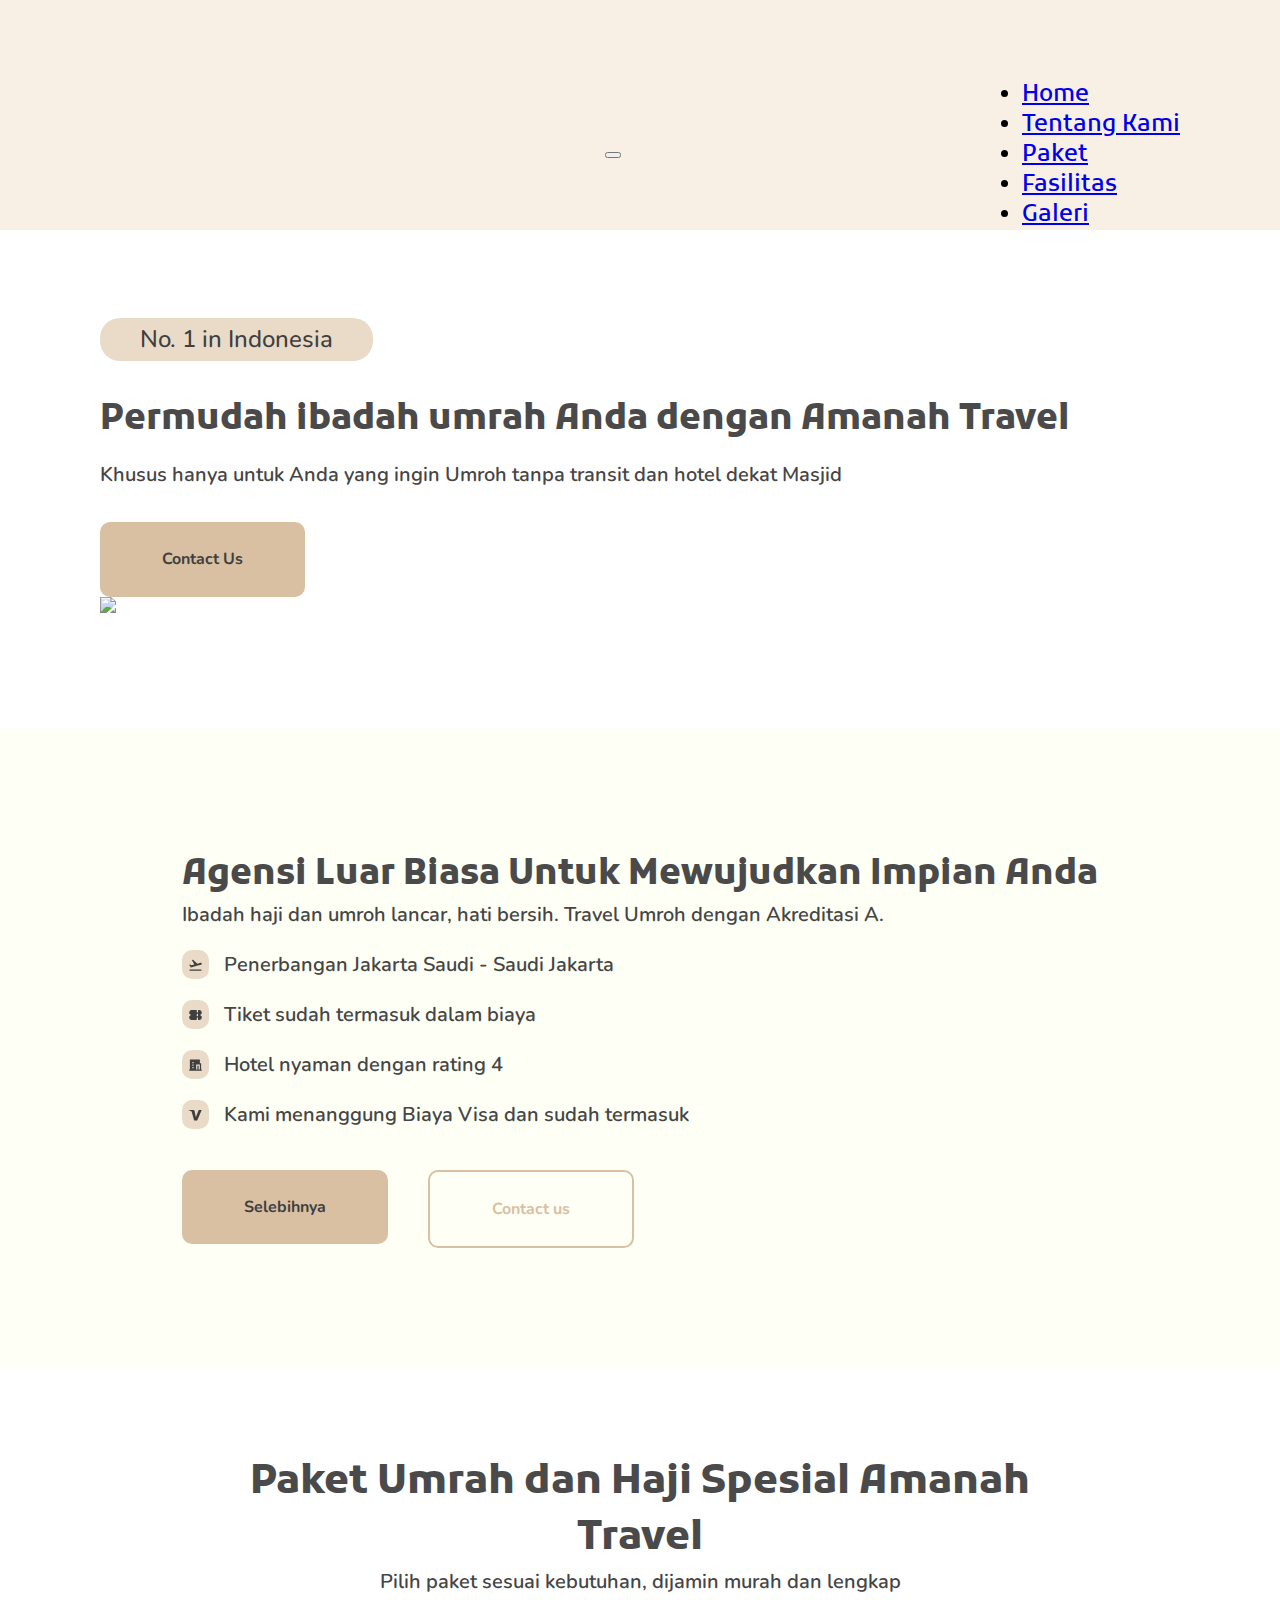
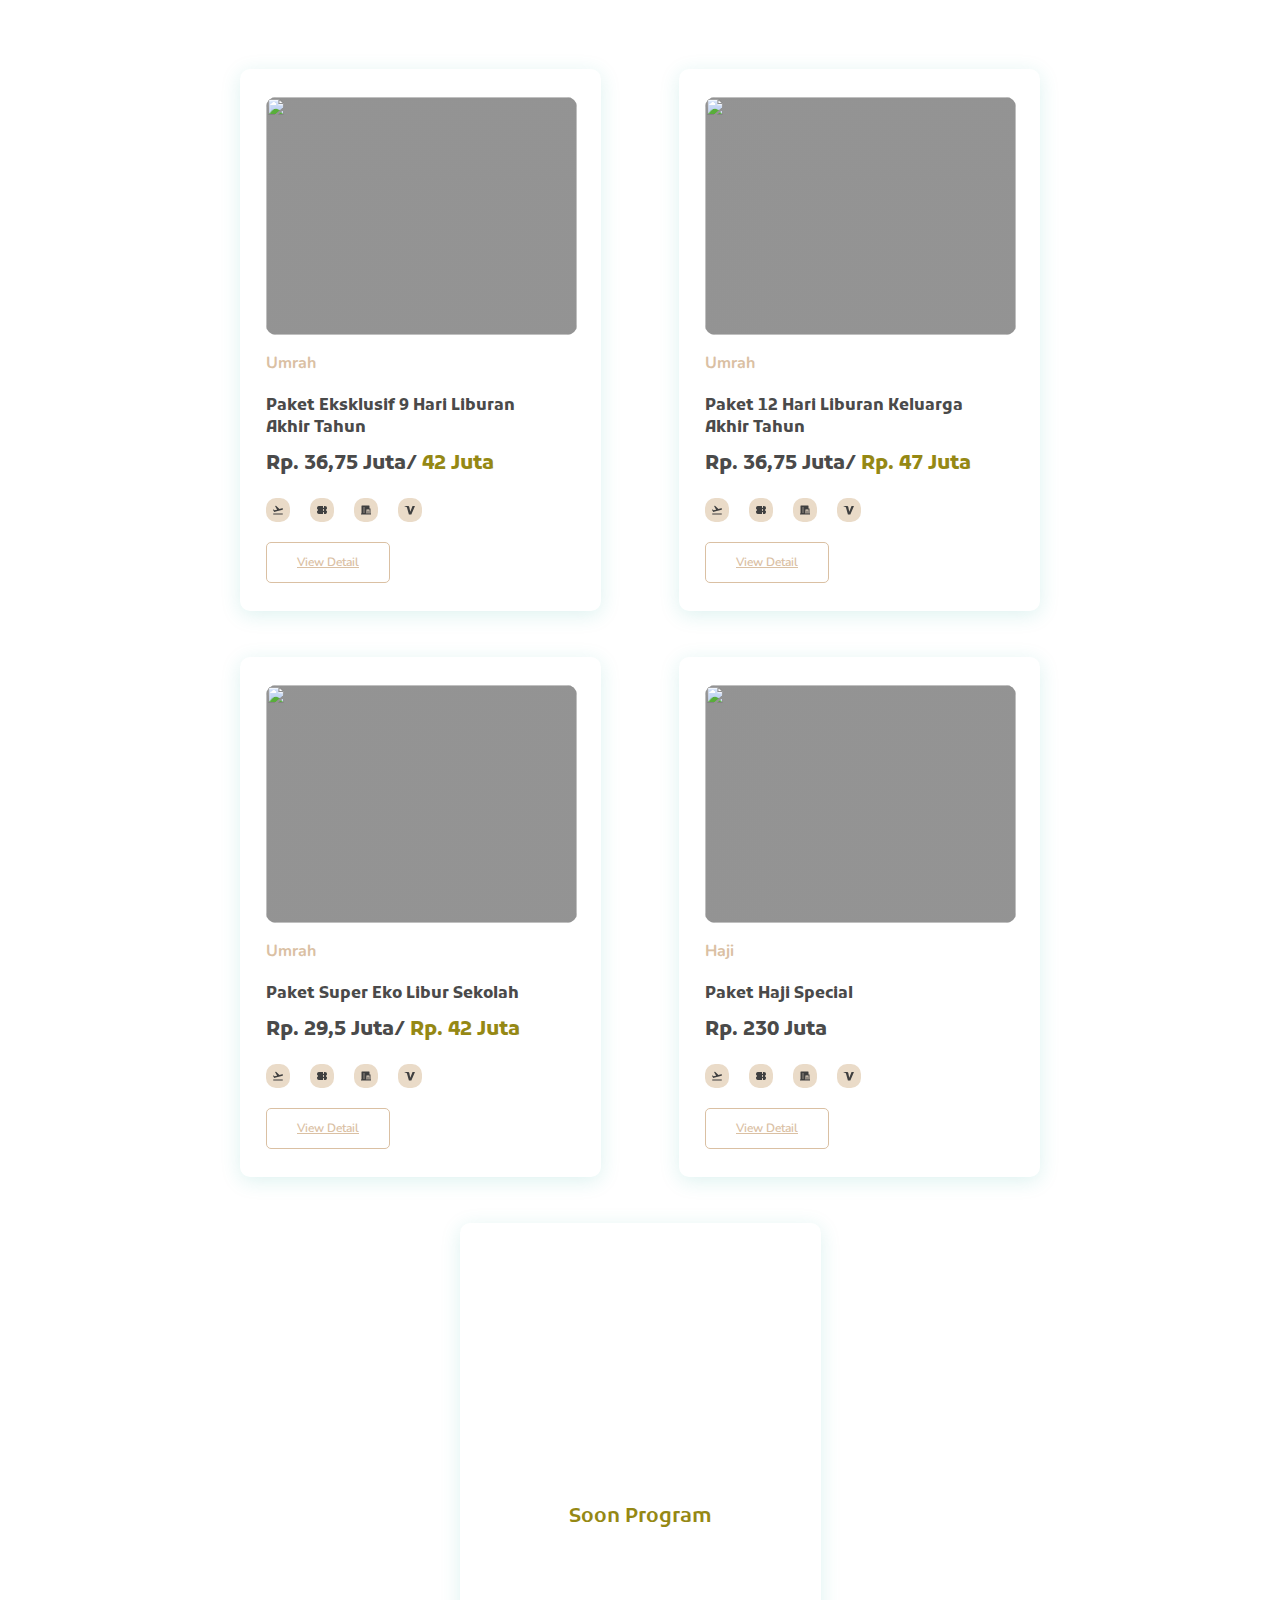
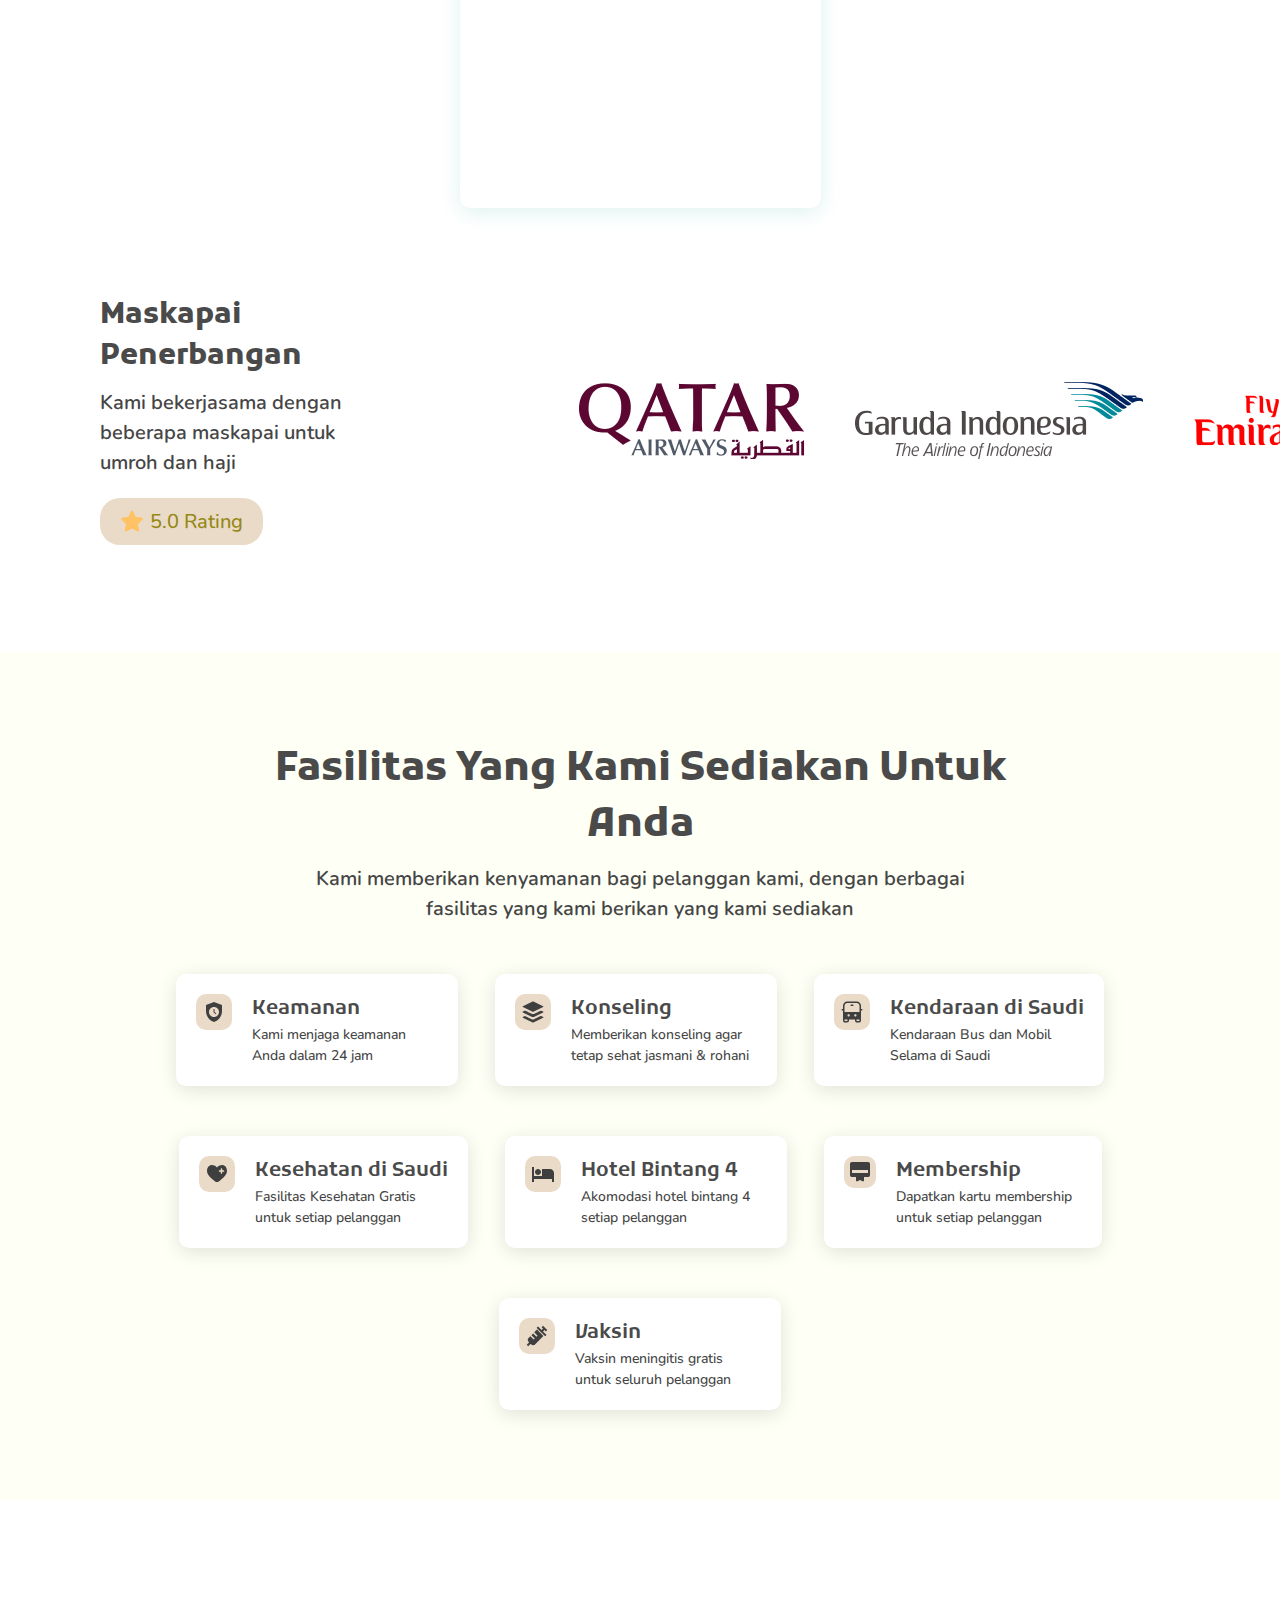
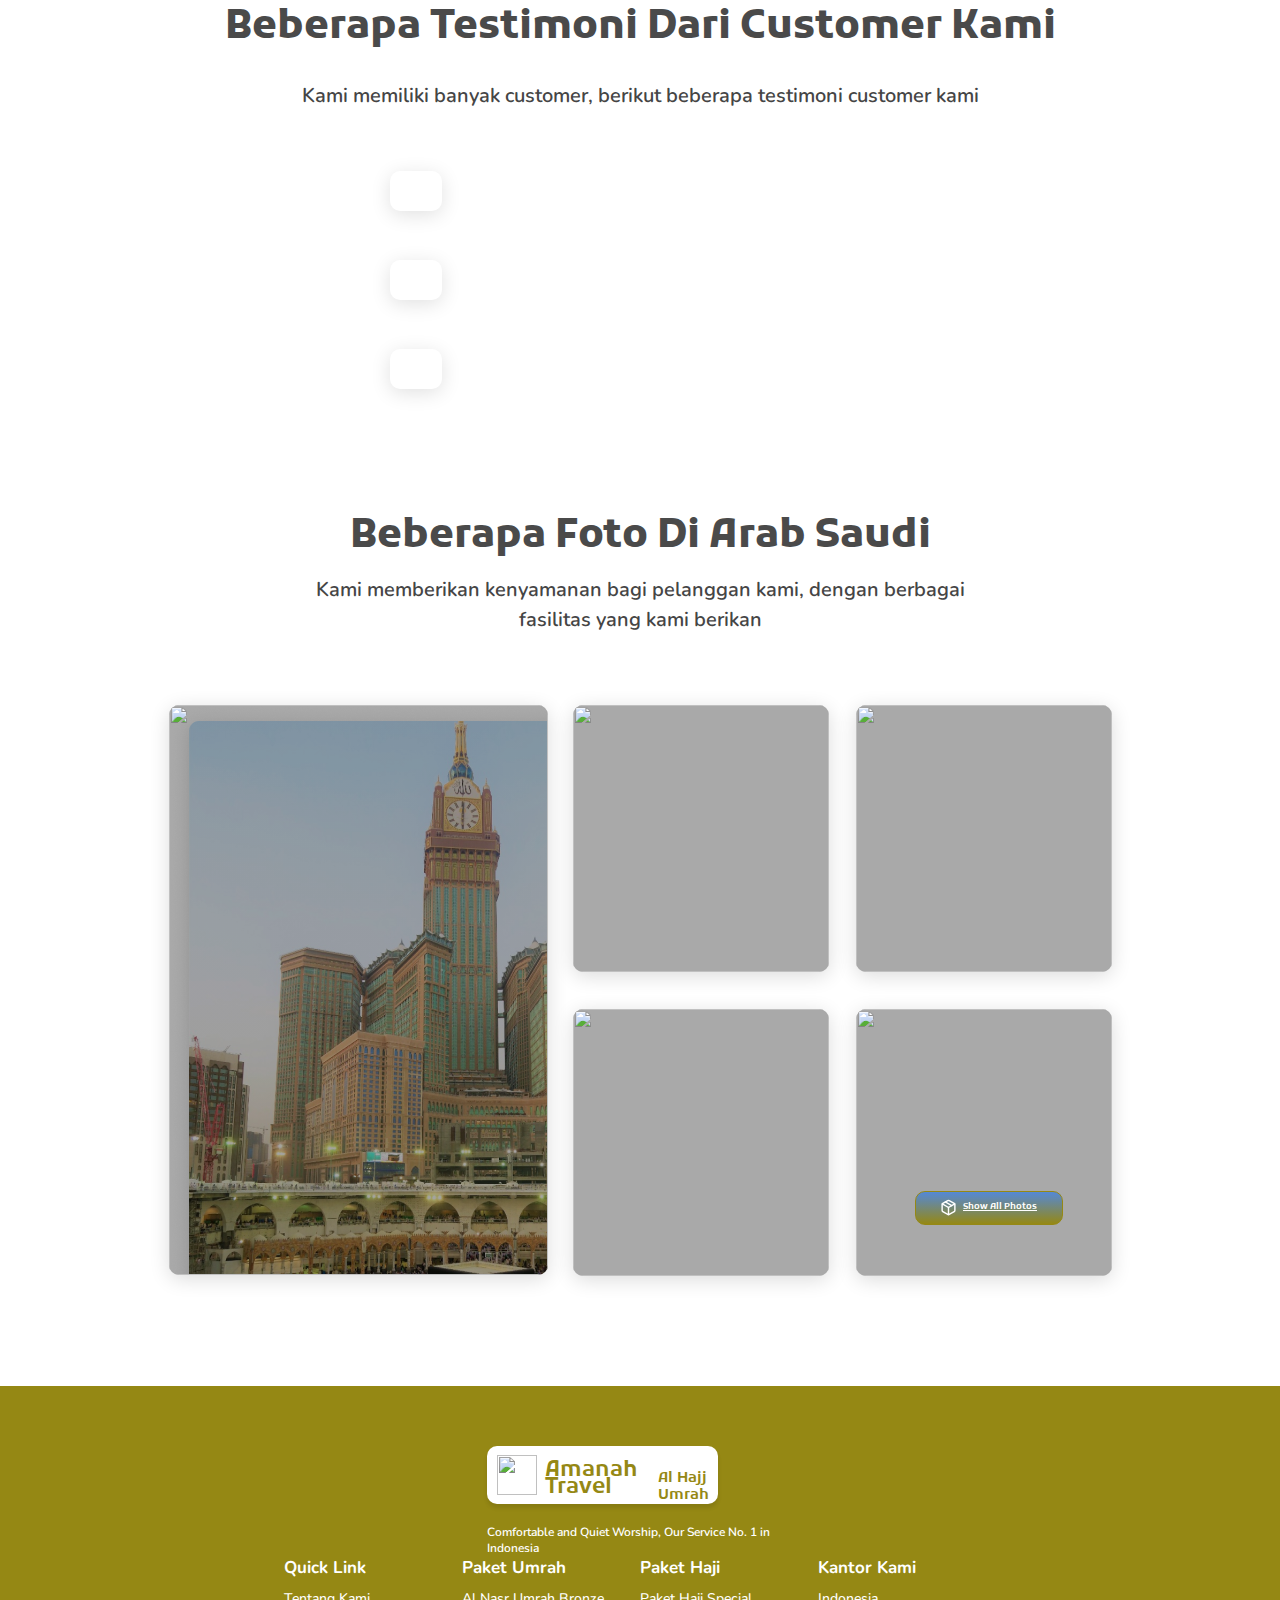
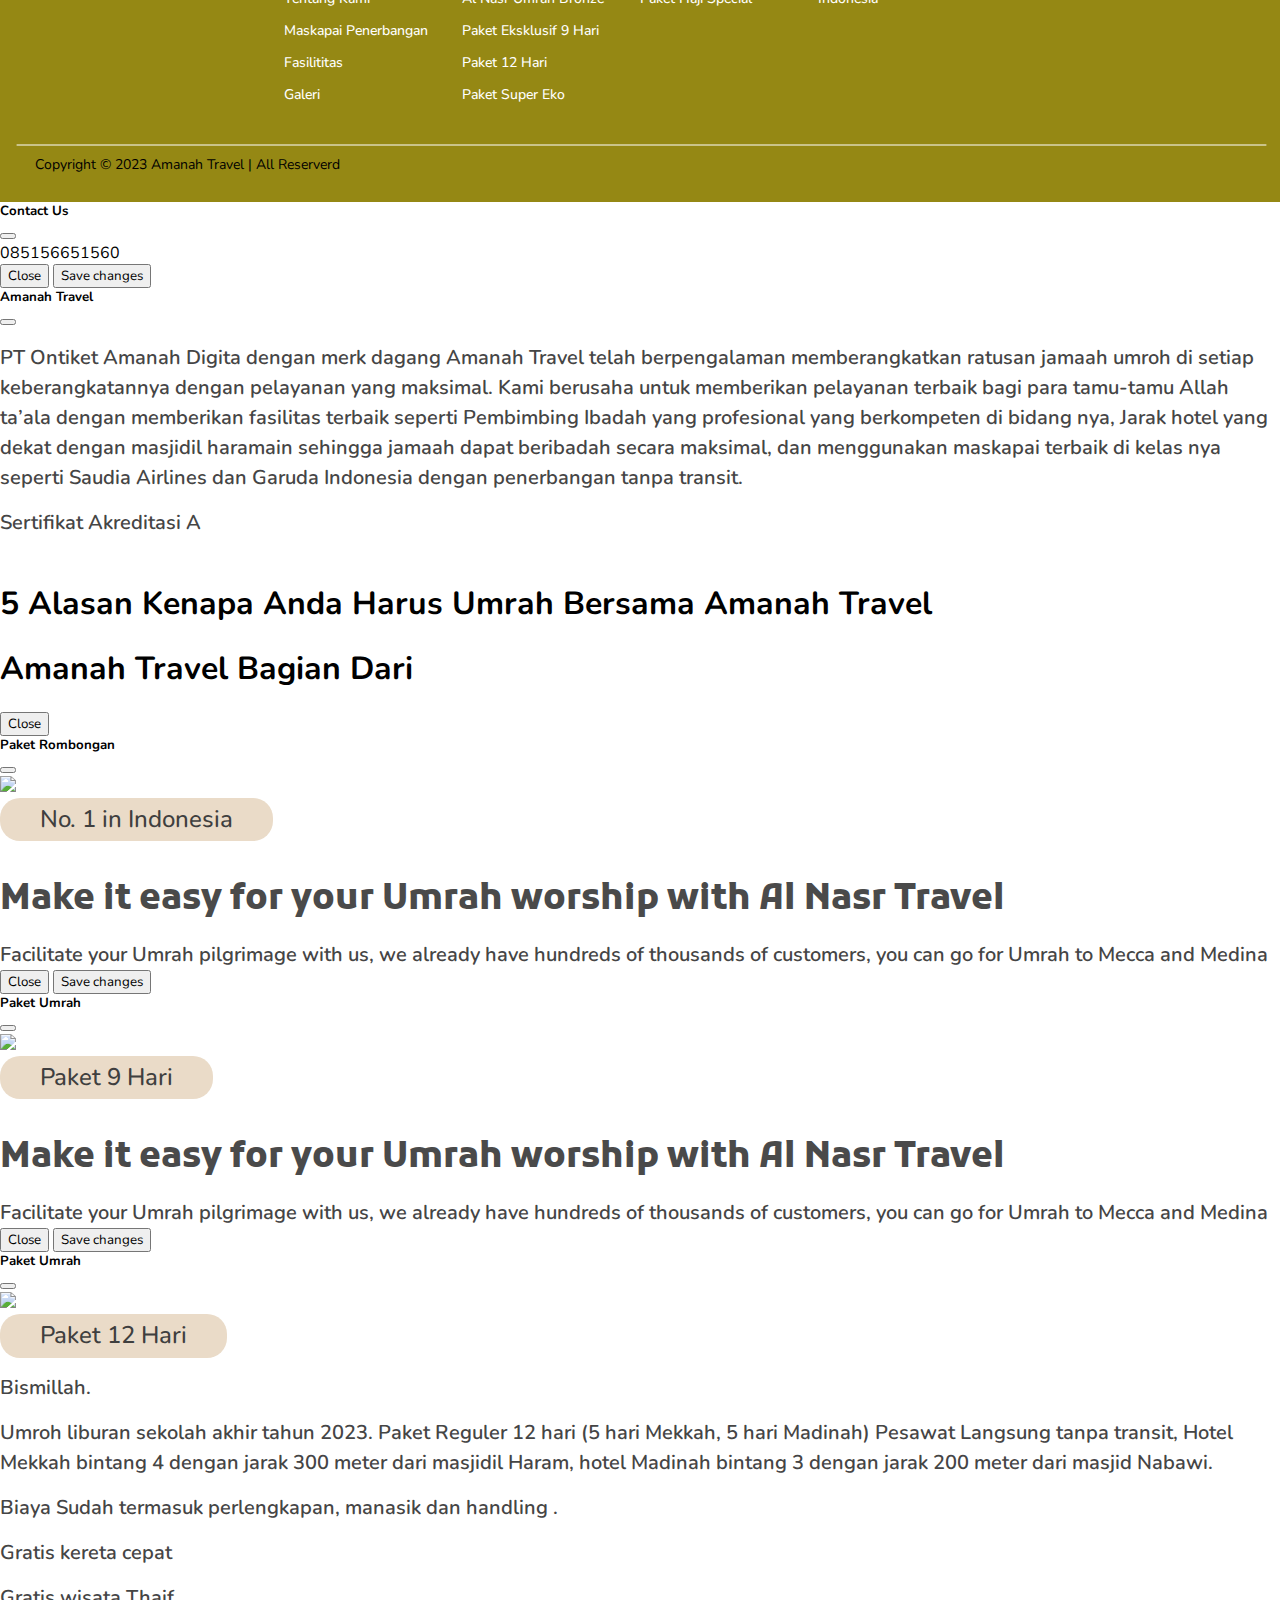
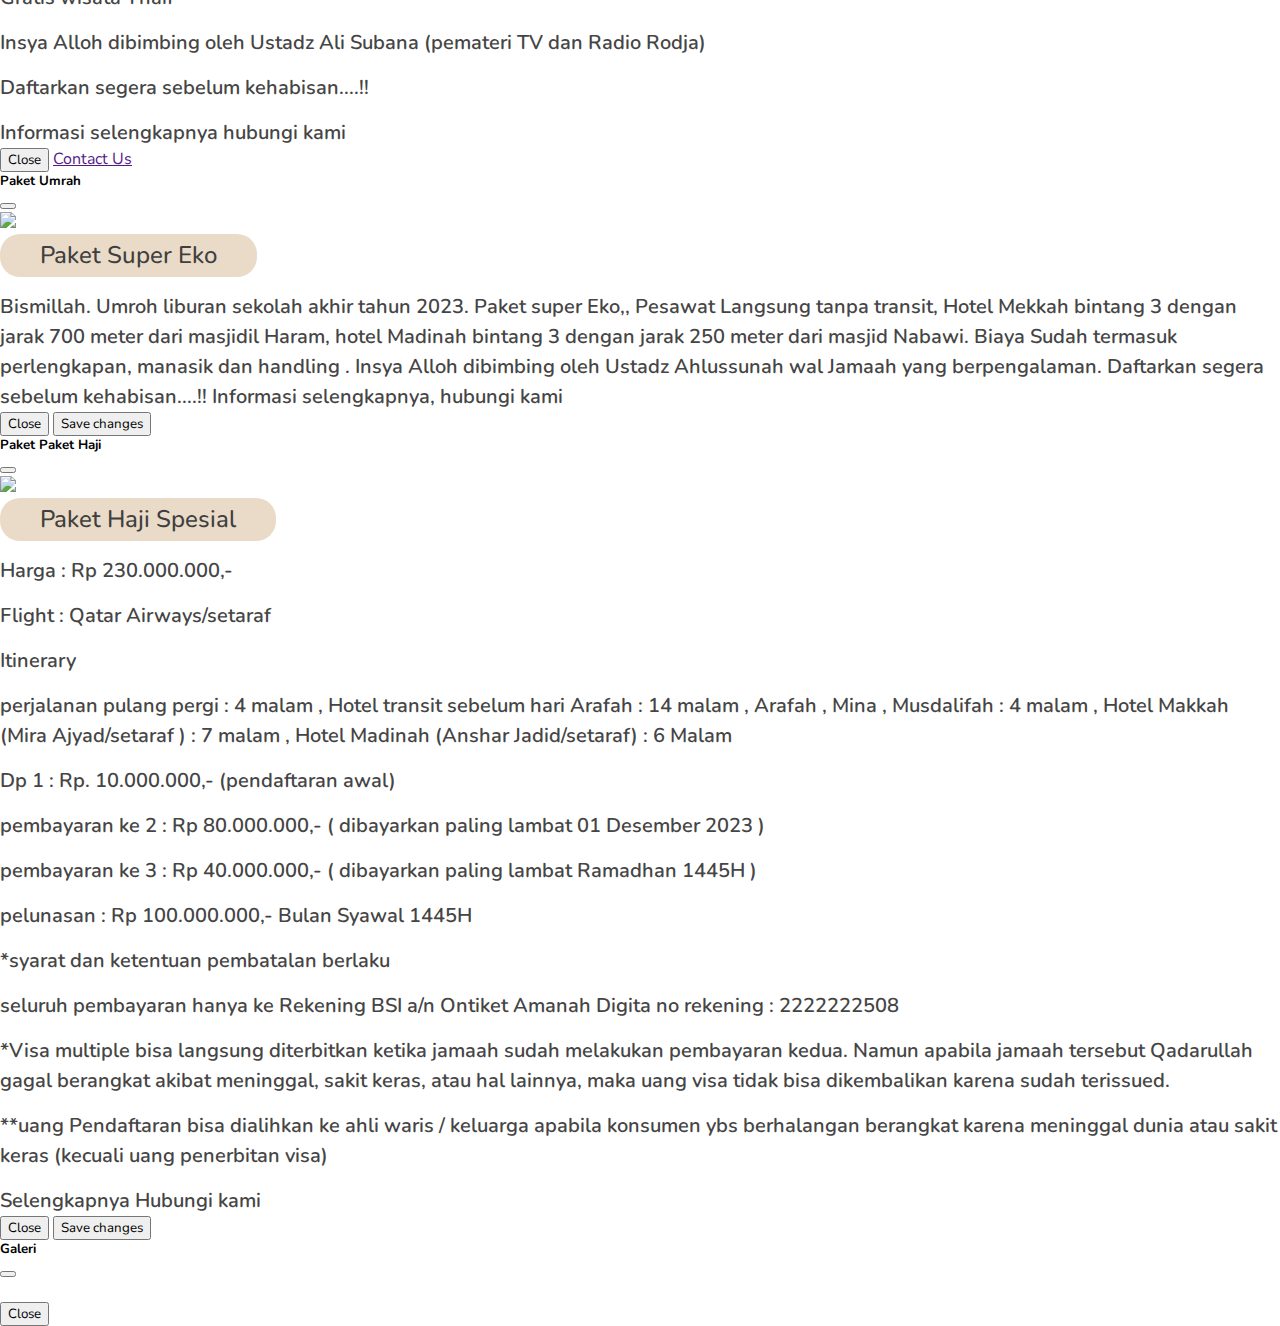
==== commit 5603cd01: "Add files via upload" ====
--- a/index.html
+++ b/index.html
@@ -3,7 +3,7 @@
 
 <head>
     <meta charset="UTF-8">
-    <meta name="viewport" content="width=device-width, initial-scale=1.0">
+    <meta name="viewport" Content="width=device-width, initial-scale=1, shrink-to-fit=no">
     <title>Document</title>
     <link rel="preconnect" href="https://fonts.googleapis.com">
     <link rel="preconnect" href="https://fonts.gstatic.com" crossorigin>
@@ -13,380 +13,373 @@
     <link
         href="https://fonts.googleapis.com/css2?family=Kufam:ital,wght@0,400;0,500;0,600;0,700;0,800;0,900;1,400;1,500;1,600;1,700;1,800;1,900&display=swap"
         rel="stylesheet">
+    <link rel="stylesheet" href="css/bootstrap.css">
     <link rel="stylesheet" href="style.css">
 </head>
 
+
 <body>
 
     <div class="wrapper">
-        <nav>
-            <img src="assets/images/logo.png" alt="" class="logo">
-
-            <ul class="menu">
-                <li><a href="#home">Home</a></li>
-                <li><a href="#about us">About Us</a></li>
-                <li><a href="">Package</a></li>
-                <li><a href="">Facilities</a></li>
-                <li><a href="">Gallery</a></li>
-            </ul>
-
-            <a class="yellow-button" href="">
-                Contact Us
-            </a>
-        </nav>
-        <section id="home">
-            <div class="kolom hero-content">
-                <span class="deskripsi">No. 1 in Indonesia</span>
-                <h2 class="title">Make it easy for your Umrah worship with Al Nasr Travel</h2>
-                <p class="subtitle">Facilitate your Umrah pilgrimage with us, we already have hundreds of thousands of
-                    customers, you can go for Umrah to Mecca and Medina</p>
-                <p><a href="" class="yellow-button">Contact Us</a></p>
-            </div>
-            <img class="hero-img" src="assets/images/Image Hero.png" />
-        </section>
-
-        <section id="about-us">
-            <img class="tentang-img" src="assets/images/about-us-cont.png" alt="">
-            <div class="kolom ">
-                <h1 class="titleb">A Wonderful Agency To Fulfill your Dreams</h1>
-                <p class="subtitleb">The Hajj and Umrah pilgrimages are smooth, the heart is clean. we have been trusted
-                    since 2006 and have obtained a license from SAUDI ARABIA to become this travel agency.</p>
-                <ul class="tentang">
-                    <li>
-                        <div class="about-icon"><svg xmlns="http://www.w3.org/2000/svg" width="24" height="24"
-                                viewBox="0 0 24 24" fill="none">
-                                <path
-                                    d="M2.5 19.0001H21.5V21.0001H2.5V19.0001ZM22.07 9.64007C21.86 8.84007 21.03 8.36007 20.23 8.58007L14.92 10.0001L8 3.57007L6.09 4.08007L10.23 11.2501L5.26 12.5801L3.29 11.0401L1.84 11.4301L3.66 14.5901L4.43 15.9201L6.03 15.5001L11.34 14.0701L15.69 12.9101L21 11.5001C21.81 11.2601 22.28 10.4401 22.07 9.64007Z"
-                                    fill="#1DA599" />
-                            </svg></div> Flight Jakarta Saudi - Saudi Jakarta
+        <nav class="navbar navbar-expand-lg navbar-light bg-aqua">
+
+
+            <img src="assets/images/amanah-logo.png" alt="" class="logo">
+            <button class="navbar-toggler" type="button" data-bs-toggle="collapse"
+                data-bs-target="#navbarSupportedContent" aria-controls="navbarSupportedContent" aria-expanded="false"
+                aria-label="Toggle navigation">
+                <span class="navbar-toggler-icon"></span>
+            </button>
+            <div class="collapse navbar-collapse" id="navbarSupportedContent">
+                <ul class="navbar-nav">
+                    <li class="nav-item">
+                        <a class="nav-link active" aria-current="page" href="#home">Home</a>
                     </li>
-                    <li>
-                        <div class="about-icon"><svg xmlns="http://www.w3.org/2000/svg" width="24" height="24"
-                                viewBox="0 0 24 24" fill="none">
-                                <path
-                                    d="M2.5 19.0001H21.5V21.0001H2.5V19.0001ZM22.07 9.64007C21.86 8.84007 21.03 8.36007 20.23 8.58007L14.92 10.0001L8 3.57007L6.09 4.08007L10.23 11.2501L5.26 12.5801L3.29 11.0401L1.84 11.4301L3.66 14.5901L4.43 15.9201L6.03 15.5001L11.34 14.0701L15.69 12.9101L21 11.5001C21.81 11.2601 22.28 10.4401 22.07 9.64007Z"
-                                    fill="#1DA599" />
-                            </svg></div> Tickets are included in the cost
+                    <li class="nav-item">
+                        <a class="nav-link" href="#about-us">Tentang Kami</a>
                     </li>
-                    <li>
-                        <div class="about-icon"><svg xmlns="http://www.w3.org/2000/svg" width="24" height="24"
-                                viewBox="0 0 24 24" fill="none">
-                                <path
-                                    d="M17 19H19V11H13V19H15V13H17V19ZM3 19V4C3 3.73478 3.10536 3.48043 3.29289 3.29289C3.48043 3.10536 3.73478 3 4 3H18C18.2652 3 18.5196 3.10536 18.7071 3.29289C18.8946 3.48043 19 3.73478 19 4V9H21V19H22V21H2V19H3ZM7 11V13H9V11H7ZM7 15V17H9V15H7ZM7 7V9H9V7H7Z"
-                                    fill="#1DA599" />
-                            </svg></div> Tickets are included in the cost
+                    <li class="nav-item">
+                        <a class="nav-link" href="#package">Paket</a>
                     </li>
-                    <li>
-                        <div class="about-icon"><svg xmlns="http://www.w3.org/2000/svg" width="24" height="24"
-                                viewBox="0 0 24 24" fill="none">
-                                <path fill-rule="evenodd" clip-rule="evenodd"
-                                    d="M5.756 6.34204C4.344 5.56004 2.733 4.93004 0.931 4.49404L0.99 4.14404H8.397C9.394 4.18004 10.201 4.49904 10.479 5.56604L12.089 13.309V13.31L12.569 15.645L17.066 4.15404H21.931L14.7 20.974L9.84 20.979L5.756 6.34204Z"
-                                    fill="#1DA599" />
-                            </svg></div> We cover the Visa Fee and it's Included
+                    <li class="nav-item">
+                        <a class="nav-link" href="#facilities">Fasilitas</a>
+                    </li>
+                    <li class="nav-item">
+                        <a class="nav-link" href="#gallery">Galeri</a>
                     </li>
                 </ul>
-                <div class="tentang-button"><a href="" class="orange-button">Learn more</a> <a href=""
-                        class="yellowb-button">Contact us</a></a></div>
-            </div>
+            </div>
+
+        </nav>
+        <section id="home" class="">
+            <div class="row">
+                <div class="col-lg-7 col-md-12 col-sm-12 ">
+                    <div class="kolom hero-content">
+                        <span class="deskripsi">No. 1 in Indonesia</span>
+                        <h2 class="title">Permudah ibadah umrah Anda dengan Amanah Travel</h2>
+                        <p class="subtitle">Khusus hanya untuk Anda yang ingin Umroh tanpa transit dan hotel dekat
+                            Masjid</p>
+                        <p><a href="" class="yellow-button" data-bs-toggle="modal"
+                                data-bs-target="#ContactModal">Contact Us</a></p>
+                    </div>
+                </div>
+
+                <div class="col-lg-5 col-md-12 mt-md-10 col-sm-12">
+                    <div class="kolom-img">
+                        <img class="img-fluid hero-img" src="assets/images/Image Hero (1).png" />
+                    </div>
+                </div>
+            </div>
+
+
         </section>
 
-        <section id="package">
-            <div class="paket">
-                <h1 class="titlec">Al Nasr Special Umrah and Hajj Package</h1>
-                <h2 class="subtitlec">Choose your package according to your needs, guaranteed cheap and complete</h2>
-                <div class="card-package">
-                    <div class="card">
-                        <div class="package-header">
-                            <img class="package-image" src="assets/images/img1.png" alt="">
-                            <div class="package-info">
-                                <span class="package-type">Bronze</span>
-                                <span class="best-seller-badge">
-                                    Best Seller
-                                </span>
-                            </div>
-                        </div>
-                        <div class="package-facilities">
-                            <div class="flight-price">
-                                <h5 class="package-name">Al Nasr Special Umrah 9 Days</h5>
-                                <p class="price">$ 1,950/ <span class="highlighted">person<span></p>
-                            </div>
-
-                            <div class="package-services">
-                                <!-- icon list flex -->
-                                <div class="icon-box">
-                                    <svg xmlns="http://www.w3.org/2000/svg" width="24" height="24" viewBox="0 0 24 24"
-                                        fill="none">
+        <section id="about-us" class="">
+            <div class="row">
+                <div class="col-lg-5 col-md-12 mt-md-10 col-sm-12">
+                    <div class="about-img">
+                        <img class="tentang-img img-fluid" src="assets/images/Group 1 (2).png" alt="">
+                    </div>
+                </div>
+
+                <div class="col-lg-7 col-md-12 col-sm-12 mt-md-10">
+                    <div class="about-text">
+                        <h1 class="titleb">Agensi Luar Biasa Untuk Mewujudkan Impian Anda</h1>
+                        <p class="subtitleb">Ibadah haji dan umroh lancar, hati bersih. Travel Umroh dengan Akreditasi
+                            A.
+                        </p>
+                        <ul class="tentang">
+                            <li>
+                                <div class="about-icon"><svg xmlns="http://www.w3.org/2000/svg" width="24" height="24"
+                                        viewBox="0 0 24 24" fill="none">
                                         <path
-                                            d="M2.50003 19.0001H21.5V21.0001H2.50003V19.0001ZM22.07 9.64007C21.86 8.84007 21.03 8.36007 20.23 8.58007L14.92 10.0001L8.00003 3.57007L6.09003 4.08007L10.23 11.2501L5.26003 12.5801L3.29003 11.0401L1.84003 11.4301L3.66003 14.5901L4.43003 15.9201L6.03003 15.5001L11.34 14.0701L15.69 12.9101L21 11.5001C21.81 11.2601 22.28 10.4401 22.07 9.64007Z"
-                                            fill="#1DA599" />
-                                    </svg>
-                                </div>
-                                <div class="icon-box">
-                                    <svg xmlns="http://www.w3.org/2000/svg" width="24" height="24" viewBox="0 0 24 24"
-                                        fill="none">
+                                            d="M2.5 19.0001H21.5V21.0001H2.5V19.0001ZM22.07 9.64007C21.86 8.84007 21.03 8.36007 20.23 8.58007L14.92 10.0001L8 3.57007L6.09 4.08007L10.23 11.2501L5.26 12.5801L3.29 11.0401L1.84 11.4301L3.66 14.5901L4.43 15.9201L6.03 15.5001L11.34 14.0701L15.69 12.9101L21 11.5001C21.81 11.2601 22.28 10.4401 22.07 9.64007Z"
+                                            fill="#3F3F3F" />
+                                    </svg></div> Penerbangan Jakarta Saudi - Saudi Jakarta
+                            </li>
+                            <li>
+                                <div class="about-icon"><svg xmlns="http://www.w3.org/2000/svg" width="24" height="24"
+                                        viewBox="0 0 24 24" fill="none">
                                         <path fill-rule="evenodd" clip-rule="evenodd"
-                                            d="M14.008 19.003L14.014 17C14.014 16.7341 14.1196 16.4791 14.3076 16.2911C14.4956 16.1031 14.7506 15.9975 15.0165 15.9975C15.2824 15.9975 15.5374 16.1031 15.7254 16.2911C15.9134 16.4791 16.019 16.7341 16.019 17V18.977C16.019 19.458 16.019 19.699 16.173 19.847C16.328 19.994 16.563 19.984 17.036 19.964C18.899 19.885 20.044 19.634 20.85 18.828C21.66 18.022 21.911 16.877 21.99 15.011C22.005 14.641 22.013 14.455 21.944 14.332C21.874 14.209 21.599 14.055 21.047 13.746C20.7361 13.5727 20.4771 13.3194 20.2968 13.0125C20.1165 12.7055 20.0214 12.356 20.0214 12C20.0214 11.644 20.1165 11.2945 20.2968 10.9875C20.4771 10.6806 20.7361 10.4273 21.047 10.254C21.599 9.946 21.875 9.791 21.944 9.668C22.013 9.545 22.005 9.36 21.989 8.989C21.911 7.123 21.659 5.979 20.85 5.172C19.973 4.296 18.695 4.075 16.528 4.019C16.4617 4.01726 16.3956 4.02884 16.3338 4.05303C16.272 4.07723 16.2157 4.11357 16.1681 4.15989C16.1206 4.20622 16.0828 4.26159 16.057 4.32275C16.0313 4.38392 16.018 4.44962 16.018 4.516V7C16.018 7.26588 15.9124 7.52087 15.7244 7.70887C15.5364 7.89688 15.2814 8.0025 15.0155 8.0025C14.7496 8.0025 14.4946 7.89688 14.3066 7.70887C14.1186 7.52087 14.013 7.26588 14.013 7L14.006 4.499C14.0057 4.36657 13.9529 4.23964 13.8592 4.14609C13.7655 4.05254 13.6384 4 13.506 4H9.99401C6.21401 4 4.32401 4 3.14901 5.172C2.33901 5.978 2.08801 7.123 2.00901 8.989C1.99401 9.359 1.98601 9.545 2.05501 9.668C2.12501 9.791 2.40001 9.946 2.95201 10.254C3.26294 10.4273 3.52195 10.6806 3.70225 10.9875C3.88256 11.2945 3.97762 11.644 3.97762 12C3.97762 12.356 3.88256 12.7055 3.70225 13.0125C3.52195 13.3194 3.26294 13.5727 2.95201 13.746C2.40001 14.055 2.12401 14.209 2.05501 14.332C1.98601 14.455 1.99401 14.64 2.01001 15.01C2.08801 16.877 2.34001 18.022 3.14901 18.828C4.32401 20 6.21401 20 9.99501 20H13.005C13.477 20 13.712 20 13.859 19.854C14.006 19.708 14.007 19.474 14.008 19.003ZM16.018 13V11C16.018 10.7341 15.9124 10.4791 15.7244 10.2911C15.5364 10.1031 15.2814 9.9975 15.0155 9.9975C14.7496 9.9975 14.4946 10.1031 14.3066 10.2911C14.1186 10.4791 14.013 10.7341 14.013 11V13C14.013 13.266 14.1187 13.5211 14.3068 13.7092C14.4949 13.8973 14.75 14.003 15.016 14.003C15.282 14.003 15.5371 13.8973 15.7252 13.7092C15.9133 13.5211 16.018 13.266 16.018 13Z"
-                                            fill="#1DA599" />
-                                    </svg>
-                                </div>
-                                <div class="icon-box">
-                                    <svg xmlns="http://www.w3.org/2000/svg" width="24" height="24" viewBox="0 0 24 24"
-                                        fill="none">
+                                            d="M14.0082 19.003L14.0142 17C14.0142 16.7341 14.1198 16.4791 14.3078 16.2911C14.4958 16.1031 14.7508 15.9975 15.0167 15.9975C15.2826 15.9975 15.5376 16.1031 15.7256 16.2911C15.9136 16.4791 16.0192 16.7341 16.0192 17V18.977C16.0192 19.458 16.0192 19.699 16.1732 19.847C16.3282 19.994 16.5632 19.984 17.0362 19.964C18.8992 19.885 20.0442 19.634 20.8502 18.828C21.6602 18.022 21.9112 16.877 21.9902 15.011C22.0052 14.641 22.0132 14.455 21.9442 14.332C21.8742 14.209 21.5992 14.055 21.0472 13.746C20.7363 13.5727 20.4772 13.3194 20.2969 13.0125C20.1166 12.7055 20.0216 12.356 20.0216 12C20.0216 11.644 20.1166 11.2945 20.2969 10.9875C20.4772 10.6806 20.7363 10.4273 21.0472 10.254C21.5992 9.946 21.8752 9.791 21.9442 9.668C22.0132 9.545 22.0052 9.36 21.9892 8.989C21.9112 7.123 21.6592 5.979 20.8502 5.172C19.9732 4.296 18.6952 4.075 16.5282 4.019C16.4618 4.01726 16.3958 4.02884 16.334 4.05303C16.2722 4.07723 16.2159 4.11357 16.1683 4.15989C16.1208 4.20622 16.083 4.26159 16.0572 4.32275C16.0314 4.38392 16.0182 4.44962 16.0182 4.516V7C16.0182 7.26588 15.9126 7.52087 15.7246 7.70887C15.5366 7.89688 15.2816 8.0025 15.0157 8.0025C14.7498 8.0025 14.4948 7.89688 14.3068 7.70887C14.1188 7.52087 14.0132 7.26588 14.0132 7L14.0062 4.499C14.0059 4.36657 13.9531 4.23964 13.8594 4.14609C13.7656 4.05254 13.6386 4 13.5062 4H9.99419C6.21419 4 4.32419 4 3.14919 5.172C2.33919 5.978 2.08819 7.123 2.00919 8.989C1.99419 9.359 1.98619 9.545 2.05519 9.668C2.12519 9.791 2.40019 9.946 2.95219 10.254C3.26312 10.4273 3.52212 10.6806 3.70243 10.9875C3.88273 11.2945 3.9778 11.644 3.9778 12C3.9778 12.356 3.88273 12.7055 3.70243 13.0125C3.52212 13.3194 3.26312 13.5727 2.95219 13.746C2.40019 14.055 2.12419 14.209 2.05519 14.332C1.98619 14.455 1.99419 14.64 2.01019 15.01C2.08819 16.877 2.34019 18.022 3.14919 18.828C4.32419 20 6.21419 20 9.99519 20H13.0052C13.4772 20 13.7122 20 13.8592 19.854C14.0062 19.708 14.0072 19.474 14.0082 19.003ZM16.0182 13V11C16.0182 10.7341 15.9126 10.4791 15.7246 10.2911C15.5366 10.1031 15.2816 9.9975 15.0157 9.9975C14.7498 9.9975 14.4948 10.1031 14.3068 10.2911C14.1188 10.4791 14.0132 10.7341 14.0132 11V13C14.0132 13.266 14.1189 13.5211 14.307 13.7092C14.4951 13.8973 14.7502 14.003 15.0162 14.003C15.2822 14.003 15.5373 13.8973 15.7254 13.7092C15.9135 13.5211 16.0182 13.266 16.0182 13Z"
+                                            fill="#3F3F3F" />
+                                    </svg></div> Tiket sudah termasuk dalam biaya
+                            </li>
+                            <li>
+                                <div class="about-icon"><svg xmlns="http://www.w3.org/2000/svg" width="24" height="24"
+                                        viewBox="0 0 24 24" fill="none">
                                         <path
                                             d="M17 19H19V11H13V19H15V13H17V19ZM3 19V4C3 3.73478 3.10536 3.48043 3.29289 3.29289C3.48043 3.10536 3.73478 3 4 3H18C18.2652 3 18.5196 3.10536 18.7071 3.29289C18.8946 3.48043 19 3.73478 19 4V9H21V19H22V21H2V19H3ZM7 11V13H9V11H7ZM7 15V17H9V15H7ZM7 7V9H9V7H7Z"
-                                            fill="#1DA599" />
-                                    </svg>
-                                </div>
-                                <div class="icon-box">
-                                    <svg xmlns="http://www.w3.org/2000/svg" width="24" height="24" viewBox="0 0 24 24"
-                                        fill="none">
+                                            fill="#3F3F3F" />
+                                    </svg></div> Hotel nyaman dengan rating 4
+                            </li>
+                            <li>
+                                <div class="about-icon"><svg xmlns="http://www.w3.org/2000/svg" width="24" height="24"
+                                        viewBox="0 0 24 24" fill="none">
                                         <path fill-rule="evenodd" clip-rule="evenodd"
                                             d="M5.756 6.34204C4.344 5.56004 2.733 4.93004 0.931 4.49404L0.99 4.14404H8.397C9.394 4.18004 10.201 4.49904 10.479 5.56604L12.089 13.309V13.31L12.569 15.645L17.066 4.15404H21.931L14.7 20.974L9.84 20.979L5.756 6.34204Z"
-                                            fill="#1DA599" />
-                                    </svg>
-                                </div>
-                            </div>
-
-                            <a class="outlined-yellow-button" href="">View Detail</a>
-                        </div>
-                    </div>
-
-                    <div class="card">
-                        <div class="package-header">
-                            <img class="package-image" src="assets/images/img1.png" alt="">
-                            <div class="package-info">
-                                <span class="package-type">Bronze</span>
-                                <span class="best-seller-badge">
-                                    Best Seller
-                                </span>
-                            </div>
-                        </div>
-                        <div class="package-facilities">
-                            <div class="flight-price">
-                                <h5 class="package-name">Al Nasr Special Umrah 9 Days</h5>
-                                <p class="price">$ 1,950/ </span class="highlighted">person<span></p>
-                            </div>
-
-                            <div class="package-services">
-                                <!-- icon list flex -->
-                                <div class="icon-box">
-                                    <svg xmlns="http://www.w3.org/2000/svg" width="24" height="24" viewBox="0 0 24 24"
-                                        fill="none">
-                                        <path
-                                            d="M2.50003 19.0001H21.5V21.0001H2.50003V19.0001ZM22.07 9.64007C21.86 8.84007 21.03 8.36007 20.23 8.58007L14.92 10.0001L8.00003 3.57007L6.09003 4.08007L10.23 11.2501L5.26003 12.5801L3.29003 11.0401L1.84003 11.4301L3.66003 14.5901L4.43003 15.9201L6.03003 15.5001L11.34 14.0701L15.69 12.9101L21 11.5001C21.81 11.2601 22.28 10.4401 22.07 9.64007Z"
-                                            fill="#1DA599" />
-                                    </svg>
-                                </div>
-                                <div class="icon-box">
-                                    <svg xmlns="http://www.w3.org/2000/svg" width="24" height="24" viewBox="0 0 24 24"
-                                        fill="none">
-                                        <path fill-rule="evenodd" clip-rule="evenodd"
-                                            d="M14.008 19.003L14.014 17C14.014 16.7341 14.1196 16.4791 14.3076 16.2911C14.4956 16.1031 14.7506 15.9975 15.0165 15.9975C15.2824 15.9975 15.5374 16.1031 15.7254 16.2911C15.9134 16.4791 16.019 16.7341 16.019 17V18.977C16.019 19.458 16.019 19.699 16.173 19.847C16.328 19.994 16.563 19.984 17.036 19.964C18.899 19.885 20.044 19.634 20.85 18.828C21.66 18.022 21.911 16.877 21.99 15.011C22.005 14.641 22.013 14.455 21.944 14.332C21.874 14.209 21.599 14.055 21.047 13.746C20.7361 13.5727 20.4771 13.3194 20.2968 13.0125C20.1165 12.7055 20.0214 12.356 20.0214 12C20.0214 11.644 20.1165 11.2945 20.2968 10.9875C20.4771 10.6806 20.7361 10.4273 21.047 10.254C21.599 9.946 21.875 9.791 21.944 9.668C22.013 9.545 22.005 9.36 21.989 8.989C21.911 7.123 21.659 5.979 20.85 5.172C19.973 4.296 18.695 4.075 16.528 4.019C16.4617 4.01726 16.3956 4.02884 16.3338 4.05303C16.272 4.07723 16.2157 4.11357 16.1681 4.15989C16.1206 4.20622 16.0828 4.26159 16.057 4.32275C16.0313 4.38392 16.018 4.44962 16.018 4.516V7C16.018 7.26588 15.9124 7.52087 15.7244 7.70887C15.5364 7.89688 15.2814 8.0025 15.0155 8.0025C14.7496 8.0025 14.4946 7.89688 14.3066 7.70887C14.1186 7.52087 14.013 7.26588 14.013 7L14.006 4.499C14.0057 4.36657 13.9529 4.23964 13.8592 4.14609C13.7655 4.05254 13.6384 4 13.506 4H9.99401C6.21401 4 4.32401 4 3.14901 5.172C2.33901 5.978 2.08801 7.123 2.00901 8.989C1.99401 9.359 1.98601 9.545 2.05501 9.668C2.12501 9.791 2.40001 9.946 2.95201 10.254C3.26294 10.4273 3.52195 10.6806 3.70225 10.9875C3.88256 11.2945 3.97762 11.644 3.97762 12C3.97762 12.356 3.88256 12.7055 3.70225 13.0125C3.52195 13.3194 3.26294 13.5727 2.95201 13.746C2.40001 14.055 2.12401 14.209 2.05501 14.332C1.98601 14.455 1.99401 14.64 2.01001 15.01C2.08801 16.877 2.34001 18.022 3.14901 18.828C4.32401 20 6.21401 20 9.99501 20H13.005C13.477 20 13.712 20 13.859 19.854C14.006 19.708 14.007 19.474 14.008 19.003ZM16.018 13V11C16.018 10.7341 15.9124 10.4791 15.7244 10.2911C15.5364 10.1031 15.2814 9.9975 15.0155 9.9975C14.7496 9.9975 14.4946 10.1031 14.3066 10.2911C14.1186 10.4791 14.013 10.7341 14.013 11V13C14.013 13.266 14.1187 13.5211 14.3068 13.7092C14.4949 13.8973 14.75 14.003 15.016 14.003C15.282 14.003 15.5371 13.8973 15.7252 13.7092C15.9133 13.5211 16.018 13.266 16.018 13Z"
-                                            fill="#1DA599" />
-                                    </svg>
-                                </div>
-                                <div class="icon-box">
-                                    <svg xmlns="http://www.w3.org/2000/svg" width="24" height="24" viewBox="0 0 24 24"
-                                        fill="none">
-                                        <path
-                                            d="M17 19H19V11H13V19H15V13H17V19ZM3 19V4C3 3.73478 3.10536 3.48043 3.29289 3.29289C3.48043 3.10536 3.73478 3 4 3H18C18.2652 3 18.5196 3.10536 18.7071 3.29289C18.8946 3.48043 19 3.73478 19 4V9H21V19H22V21H2V19H3ZM7 11V13H9V11H7ZM7 15V17H9V15H7ZM7 7V9H9V7H7Z"
-                                            fill="#1DA599" />
-                                    </svg>
-                                </div>
-                                <div class="icon-box">
-                                    <svg xmlns="http://www.w3.org/2000/svg" width="24" height="24" viewBox="0 0 24 24"
-                                        fill="none">
-                                        <path fill-rule="evenodd" clip-rule="evenodd"
-                                            d="M5.756 6.34204C4.344 5.56004 2.733 4.93004 0.931 4.49404L0.99 4.14404H8.397C9.394 4.18004 10.201 4.49904 10.479 5.56604L12.089 13.309V13.31L12.569 15.645L17.066 4.15404H21.931L14.7 20.974L9.84 20.979L5.756 6.34204Z"
-                                            fill="#1DA599" />
-                                    </svg>
-                                </div>
-                            </div>
-
-                            <a class="outlined-yellow-button" href="">View Detail</a>
-                        </div>
-                    </div>
-
-                    <div class="card">
-                        <div class="package-header">
-                            <img class="package-image" src="assets/images/img1.png" alt="">
-                            <div class="package-info">
-                                <span class="package-type">Silver</span>
-                                <span class="best-seller-badge">
-                                    Special Seller
-                                </span>
-                            </div>
-                        </div>
-                        <div class="package-facilities">
-                            <div class="flight-price">
-                                <h5 class="package-name">Al Nasr Special Umrah 9 Days</h5>
-                                <p class="price">$ 1,950/ </span class="highlighted">person<span></p>
-                            </div>
-
-                            <div class="package-services">
-                                <!-- icon list flex -->
-                                <div class="icon-box">
-                                    <svg xmlns="http://www.w3.org/2000/svg" width="24" height="24" viewBox="0 0 24 24"
-                                        fill="none">
-                                        <path
-                                            d="M2.50003 19.0001H21.5V21.0001H2.50003V19.0001ZM22.07 9.64007C21.86 8.84007 21.03 8.36007 20.23 8.58007L14.92 10.0001L8.00003 3.57007L6.09003 4.08007L10.23 11.2501L5.26003 12.5801L3.29003 11.0401L1.84003 11.4301L3.66003 14.5901L4.43003 15.9201L6.03003 15.5001L11.34 14.0701L15.69 12.9101L21 11.5001C21.81 11.2601 22.28 10.4401 22.07 9.64007Z"
-                                            fill="#1DA599" />
-                                    </svg>
-                                </div>
-                                <div class="icon-box">
-                                    <svg xmlns="http://www.w3.org/2000/svg" width="24" height="24" viewBox="0 0 24 24"
-                                        fill="none">
-                                        <path fill-rule="evenodd" clip-rule="evenodd"
-                                            d="M14.008 19.003L14.014 17C14.014 16.7341 14.1196 16.4791 14.3076 16.2911C14.4956 16.1031 14.7506 15.9975 15.0165 15.9975C15.2824 15.9975 15.5374 16.1031 15.7254 16.2911C15.9134 16.4791 16.019 16.7341 16.019 17V18.977C16.019 19.458 16.019 19.699 16.173 19.847C16.328 19.994 16.563 19.984 17.036 19.964C18.899 19.885 20.044 19.634 20.85 18.828C21.66 18.022 21.911 16.877 21.99 15.011C22.005 14.641 22.013 14.455 21.944 14.332C21.874 14.209 21.599 14.055 21.047 13.746C20.7361 13.5727 20.4771 13.3194 20.2968 13.0125C20.1165 12.7055 20.0214 12.356 20.0214 12C20.0214 11.644 20.1165 11.2945 20.2968 10.9875C20.4771 10.6806 20.7361 10.4273 21.047 10.254C21.599 9.946 21.875 9.791 21.944 9.668C22.013 9.545 22.005 9.36 21.989 8.989C21.911 7.123 21.659 5.979 20.85 5.172C19.973 4.296 18.695 4.075 16.528 4.019C16.4617 4.01726 16.3956 4.02884 16.3338 4.05303C16.272 4.07723 16.2157 4.11357 16.1681 4.15989C16.1206 4.20622 16.0828 4.26159 16.057 4.32275C16.0313 4.38392 16.018 4.44962 16.018 4.516V7C16.018 7.26588 15.9124 7.52087 15.7244 7.70887C15.5364 7.89688 15.2814 8.0025 15.0155 8.0025C14.7496 8.0025 14.4946 7.89688 14.3066 7.70887C14.1186 7.52087 14.013 7.26588 14.013 7L14.006 4.499C14.0057 4.36657 13.9529 4.23964 13.8592 4.14609C13.7655 4.05254 13.6384 4 13.506 4H9.99401C6.21401 4 4.32401 4 3.14901 5.172C2.33901 5.978 2.08801 7.123 2.00901 8.989C1.99401 9.359 1.98601 9.545 2.05501 9.668C2.12501 9.791 2.40001 9.946 2.95201 10.254C3.26294 10.4273 3.52195 10.6806 3.70225 10.9875C3.88256 11.2945 3.97762 11.644 3.97762 12C3.97762 12.356 3.88256 12.7055 3.70225 13.0125C3.52195 13.3194 3.26294 13.5727 2.95201 13.746C2.40001 14.055 2.12401 14.209 2.05501 14.332C1.98601 14.455 1.99401 14.64 2.01001 15.01C2.08801 16.877 2.34001 18.022 3.14901 18.828C4.32401 20 6.21401 20 9.99501 20H13.005C13.477 20 13.712 20 13.859 19.854C14.006 19.708 14.007 19.474 14.008 19.003ZM16.018 13V11C16.018 10.7341 15.9124 10.4791 15.7244 10.2911C15.5364 10.1031 15.2814 9.9975 15.0155 9.9975C14.7496 9.9975 14.4946 10.1031 14.3066 10.2911C14.1186 10.4791 14.013 10.7341 14.013 11V13C14.013 13.266 14.1187 13.5211 14.3068 13.7092C14.4949 13.8973 14.75 14.003 15.016 14.003C15.282 14.003 15.5371 13.8973 15.7252 13.7092C15.9133 13.5211 16.018 13.266 16.018 13Z"
-                                            fill="#1DA599" />
-                                    </svg>
-                                </div>
-                                <div class="icon-box">
-                                    <svg xmlns="http://www.w3.org/2000/svg" width="24" height="24" viewBox="0 0 24 24"
-                                        fill="none">
-                                        <path
-                                            d="M17 19H19V11H13V19H15V13H17V19ZM3 19V4C3 3.73478 3.10536 3.48043 3.29289 3.29289C3.48043 3.10536 3.73478 3 4 3H18C18.2652 3 18.5196 3.10536 18.7071 3.29289C18.8946 3.48043 19 3.73478 19 4V9H21V19H22V21H2V19H3ZM7 11V13H9V11H7ZM7 15V17H9V15H7ZM7 7V9H9V7H7Z"
-                                            fill="#1DA599" />
-                                    </svg>
-                                </div>
-                                <div class="icon-box">
-                                    <svg xmlns="http://www.w3.org/2000/svg" width="24" height="24" viewBox="0 0 24 24"
-                                        fill="none">
-                                        <path fill-rule="evenodd" clip-rule="evenodd"
-                                            d="M5.756 6.34204C4.344 5.56004 2.733 4.93004 0.931 4.49404L0.99 4.14404H8.397C9.394 4.18004 10.201 4.49904 10.479 5.56604L12.089 13.309V13.31L12.569 15.645L17.066 4.15404H21.931L14.7 20.974L9.84 20.979L5.756 6.34204Z"
-                                            fill="#1DA599" />
-                                    </svg>
-                                </div>
-                            </div>
-
-                            <a class="outlined-yellow-button" href="">View Detail</a>
-                        </div>
-                    </div>
-
-                    <div class="card">
-                        <div class="package-header">
-                            <img class="package-image" src="assets/images/img1.png" alt="">
-                            <div class="package-info">
-                                <span class="package-type">Bronze</span>
-                                <span class="best-seller-badge">
-                                    Best Seller
-                                </span>
-                            </div>
-                        </div>
-                        <div class="package-facilities">
-                            <div class="flight-price">
-                                <h5 class="package-name">Al Nasr Special Umrah 9 Days</h5>
-                                <p class="price">$ 1,950/ </span class="highlighted">person<span></p>
-                            </div>
-
-                            <div class="package-services">
-                                <!-- icon list flex -->
-                                <div class="icon-box">
-                                    <svg xmlns="http://www.w3.org/2000/svg" width="24" height="24" viewBox="0 0 24 24"
-                                        fill="none">
-                                        <path
-                                            d="M2.50003 19.0001H21.5V21.0001H2.50003V19.0001ZM22.07 9.64007C21.86 8.84007 21.03 8.36007 20.23 8.58007L14.92 10.0001L8.00003 3.57007L6.09003 4.08007L10.23 11.2501L5.26003 12.5801L3.29003 11.0401L1.84003 11.4301L3.66003 14.5901L4.43003 15.9201L6.03003 15.5001L11.34 14.0701L15.69 12.9101L21 11.5001C21.81 11.2601 22.28 10.4401 22.07 9.64007Z"
-                                            fill="#1DA599" />
-                                    </svg>
-                                </div>
-                                <div class="icon-box">
-                                    <svg xmlns="http://www.w3.org/2000/svg" width="24" height="24" viewBox="0 0 24 24"
-                                        fill="none">
-                                        <path fill-rule="evenodd" clip-rule="evenodd"
-                                            d="M14.008 19.003L14.014 17C14.014 16.7341 14.1196 16.4791 14.3076 16.2911C14.4956 16.1031 14.7506 15.9975 15.0165 15.9975C15.2824 15.9975 15.5374 16.1031 15.7254 16.2911C15.9134 16.4791 16.019 16.7341 16.019 17V18.977C16.019 19.458 16.019 19.699 16.173 19.847C16.328 19.994 16.563 19.984 17.036 19.964C18.899 19.885 20.044 19.634 20.85 18.828C21.66 18.022 21.911 16.877 21.99 15.011C22.005 14.641 22.013 14.455 21.944 14.332C21.874 14.209 21.599 14.055 21.047 13.746C20.7361 13.5727 20.4771 13.3194 20.2968 13.0125C20.1165 12.7055 20.0214 12.356 20.0214 12C20.0214 11.644 20.1165 11.2945 20.2968 10.9875C20.4771 10.6806 20.7361 10.4273 21.047 10.254C21.599 9.946 21.875 9.791 21.944 9.668C22.013 9.545 22.005 9.36 21.989 8.989C21.911 7.123 21.659 5.979 20.85 5.172C19.973 4.296 18.695 4.075 16.528 4.019C16.4617 4.01726 16.3956 4.02884 16.3338 4.05303C16.272 4.07723 16.2157 4.11357 16.1681 4.15989C16.1206 4.20622 16.0828 4.26159 16.057 4.32275C16.0313 4.38392 16.018 4.44962 16.018 4.516V7C16.018 7.26588 15.9124 7.52087 15.7244 7.70887C15.5364 7.89688 15.2814 8.0025 15.0155 8.0025C14.7496 8.0025 14.4946 7.89688 14.3066 7.70887C14.1186 7.52087 14.013 7.26588 14.013 7L14.006 4.499C14.0057 4.36657 13.9529 4.23964 13.8592 4.14609C13.7655 4.05254 13.6384 4 13.506 4H9.99401C6.21401 4 4.32401 4 3.14901 5.172C2.33901 5.978 2.08801 7.123 2.00901 8.989C1.99401 9.359 1.98601 9.545 2.05501 9.668C2.12501 9.791 2.40001 9.946 2.95201 10.254C3.26294 10.4273 3.52195 10.6806 3.70225 10.9875C3.88256 11.2945 3.97762 11.644 3.97762 12C3.97762 12.356 3.88256 12.7055 3.70225 13.0125C3.52195 13.3194 3.26294 13.5727 2.95201 13.746C2.40001 14.055 2.12401 14.209 2.05501 14.332C1.98601 14.455 1.99401 14.64 2.01001 15.01C2.08801 16.877 2.34001 18.022 3.14901 18.828C4.32401 20 6.21401 20 9.99501 20H13.005C13.477 20 13.712 20 13.859 19.854C14.006 19.708 14.007 19.474 14.008 19.003ZM16.018 13V11C16.018 10.7341 15.9124 10.4791 15.7244 10.2911C15.5364 10.1031 15.2814 9.9975 15.0155 9.9975C14.7496 9.9975 14.4946 10.1031 14.3066 10.2911C14.1186 10.4791 14.013 10.7341 14.013 11V13C14.013 13.266 14.1187 13.5211 14.3068 13.7092C14.4949 13.8973 14.75 14.003 15.016 14.003C15.282 14.003 15.5371 13.8973 15.7252 13.7092C15.9133 13.5211 16.018 13.266 16.018 13Z"
-                                            fill="#1DA599" />
-                                    </svg>
-                                </div>
-                                <div class="icon-box">
-                                    <svg xmlns="http://www.w3.org/2000/svg" width="24" height="24" viewBox="0 0 24 24"
-                                        fill="none">
-                                        <path
-                                            d="M17 19H19V11H13V19H15V13H17V19ZM3 19V4C3 3.73478 3.10536 3.48043 3.29289 3.29289C3.48043 3.10536 3.73478 3 4 3H18C18.2652 3 18.5196 3.10536 18.7071 3.29289C18.8946 3.48043 19 3.73478 19 4V9H21V19H22V21H2V19H3ZM7 11V13H9V11H7ZM7 15V17H9V15H7ZM7 7V9H9V7H7Z"
-                                            fill="#1DA599" />
-                                    </svg>
-                                </div>
-                                <div class="icon-box">
-                                    <svg xmlns="http://www.w3.org/2000/svg" width="24" height="24" viewBox="0 0 24 24"
-                                        fill="none">
-                                        <path fill-rule="evenodd" clip-rule="evenodd"
-                                            d="M5.756 6.34204C4.344 5.56004 2.733 4.93004 0.931 4.49404L0.99 4.14404H8.397C9.394 4.18004 10.201 4.49904 10.479 5.56604L12.089 13.309V13.31L12.569 15.645L17.066 4.15404H21.931L14.7 20.974L9.84 20.979L5.756 6.34204Z"
-                                            fill="#1DA599" />
-                                    </svg>
-                                </div>
-                            </div>
-
-                            <a class="outlined-yellow-button" href="">View Detail</a>
-                        </div>
-                    </div>
-
-                    <div class="card">
-                        <div class="package-header">
-                            <img class="package-image" src="assets/images/img1.png" alt="">
-                            <div class="package-info">
-                                <span class="package-type">Bronze</span>
-                                <span class="best-seller-badge">
-                                    Best Seller
-                                </span>
-                            </div>
-                        </div>
-                        <div class="package-facilities">
-                            <div class="flight-price">
-                                <h5 class="package-name">Al Nasr Special Umrah 9 Days</h5>
-                                <p class="price">$ 1,950/ </span class="highlighted">person<span></p>
-                            </div>
-
-                            <div class="package-services">
-                                <!-- icon list flex -->
-                                <div class="icon-box">
-                                    <svg xmlns="http://www.w3.org/2000/svg" width="24" height="24" viewBox="0 0 24 24"
-                                        fill="none">
-                                        <path
-                                            d="M2.50003 19.0001H21.5V21.0001H2.50003V19.0001ZM22.07 9.64007C21.86 8.84007 21.03 8.36007 20.23 8.58007L14.92 10.0001L8.00003 3.57007L6.09003 4.08007L10.23 11.2501L5.26003 12.5801L3.29003 11.0401L1.84003 11.4301L3.66003 14.5901L4.43003 15.9201L6.03003 15.5001L11.34 14.0701L15.69 12.9101L21 11.5001C21.81 11.2601 22.28 10.4401 22.07 9.64007Z"
-                                            fill="#1DA599" />
-                                    </svg>
-                                </div>
-                                <div class="icon-box">
-                                    <svg xmlns="http://www.w3.org/2000/svg" width="24" height="24" viewBox="0 0 24 24"
-                                        fill="none">
-                                        <path fill-rule="evenodd" clip-rule="evenodd"
-                                            d="M14.008 19.003L14.014 17C14.014 16.7341 14.1196 16.4791 14.3076 16.2911C14.4956 16.1031 14.7506 15.9975 15.0165 15.9975C15.2824 15.9975 15.5374 16.1031 15.7254 16.2911C15.9134 16.4791 16.019 16.7341 16.019 17V18.977C16.019 19.458 16.019 19.699 16.173 19.847C16.328 19.994 16.563 19.984 17.036 19.964C18.899 19.885 20.044 19.634 20.85 18.828C21.66 18.022 21.911 16.877 21.99 15.011C22.005 14.641 22.013 14.455 21.944 14.332C21.874 14.209 21.599 14.055 21.047 13.746C20.7361 13.5727 20.4771 13.3194 20.2968 13.0125C20.1165 12.7055 20.0214 12.356 20.0214 12C20.0214 11.644 20.1165 11.2945 20.2968 10.9875C20.4771 10.6806 20.7361 10.4273 21.047 10.254C21.599 9.946 21.875 9.791 21.944 9.668C22.013 9.545 22.005 9.36 21.989 8.989C21.911 7.123 21.659 5.979 20.85 5.172C19.973 4.296 18.695 4.075 16.528 4.019C16.4617 4.01726 16.3956 4.02884 16.3338 4.05303C16.272 4.07723 16.2157 4.11357 16.1681 4.15989C16.1206 4.20622 16.0828 4.26159 16.057 4.32275C16.0313 4.38392 16.018 4.44962 16.018 4.516V7C16.018 7.26588 15.9124 7.52087 15.7244 7.70887C15.5364 7.89688 15.2814 8.0025 15.0155 8.0025C14.7496 8.0025 14.4946 7.89688 14.3066 7.70887C14.1186 7.52087 14.013 7.26588 14.013 7L14.006 4.499C14.0057 4.36657 13.9529 4.23964 13.8592 4.14609C13.7655 4.05254 13.6384 4 13.506 4H9.99401C6.21401 4 4.32401 4 3.14901 5.172C2.33901 5.978 2.08801 7.123 2.00901 8.989C1.99401 9.359 1.98601 9.545 2.05501 9.668C2.12501 9.791 2.40001 9.946 2.95201 10.254C3.26294 10.4273 3.52195 10.6806 3.70225 10.9875C3.88256 11.2945 3.97762 11.644 3.97762 12C3.97762 12.356 3.88256 12.7055 3.70225 13.0125C3.52195 13.3194 3.26294 13.5727 2.95201 13.746C2.40001 14.055 2.12401 14.209 2.05501 14.332C1.98601 14.455 1.99401 14.64 2.01001 15.01C2.08801 16.877 2.34001 18.022 3.14901 18.828C4.32401 20 6.21401 20 9.99501 20H13.005C13.477 20 13.712 20 13.859 19.854C14.006 19.708 14.007 19.474 14.008 19.003ZM16.018 13V11C16.018 10.7341 15.9124 10.4791 15.7244 10.2911C15.5364 10.1031 15.2814 9.9975 15.0155 9.9975C14.7496 9.9975 14.4946 10.1031 14.3066 10.2911C14.1186 10.4791 14.013 10.7341 14.013 11V13C14.013 13.266 14.1187 13.5211 14.3068 13.7092C14.4949 13.8973 14.75 14.003 15.016 14.003C15.282 14.003 15.5371 13.8973 15.7252 13.7092C15.9133 13.5211 16.018 13.266 16.018 13Z"
-                                            fill="#1DA599" />
-                                    </svg>
-                                </div>
-                                <div class="icon-box">
-                                    <svg xmlns="http://www.w3.org/2000/svg" width="24" height="24" viewBox="0 0 24 24"
-                                        fill="none">
-                                        <path
-                                            d="M17 19H19V11H13V19H15V13H17V19ZM3 19V4C3 3.73478 3.10536 3.48043 3.29289 3.29289C3.48043 3.10536 3.73478 3 4 3H18C18.2652 3 18.5196 3.10536 18.7071 3.29289C18.8946 3.48043 19 3.73478 19 4V9H21V19H22V21H2V19H3ZM7 11V13H9V11H7ZM7 15V17H9V15H7ZM7 7V9H9V7H7Z"
-                                            fill="#1DA599" />
-                                    </svg>
-                                </div>
-                                <div class="icon-box">
-                                    <svg xmlns="http://www.w3.org/2000/svg" width="24" height="24" viewBox="0 0 24 24"
-                                        fill="none">
-                                        <path fill-rule="evenodd" clip-rule="evenodd"
-                                            d="M5.756 6.34204C4.344 5.56004 2.733 4.93004 0.931 4.49404L0.99 4.14404H8.397C9.394 4.18004 10.201 4.49904 10.479 5.56604L12.089 13.309V13.31L12.569 15.645L17.066 4.15404H21.931L14.7 20.974L9.84 20.979L5.756 6.34204Z"
-                                            fill="#1DA599" />
-                                    </svg>
-                                </div>
-                            </div>
-
-                            <a class="outlined-yellow-button" href="">View Detail</a>
-                        </div>
-                    </div>
-
-                    <div class="soon-card">
-                        <p class="soon">Soon Program</p>
-                    </div>
-                </div>
+                                            fill="#3F3F3F" />
+                                    </svg></div> Kami menanggung Biaya Visa dan sudah termasuk
+                            </li>
+                        </ul>
+                        <div class="tentang-button"><a href="" class="orange-button" data-bs-toggle="modal"
+                                data-bs-target="#LearnModal">Selebihnya</a> <a href="" class="yellowb-button"
+                                data-bs-toggle="modal" data-bs-target="#ContactModal">Contact us</a></a></div>
+                    </div>
+                </div>
+
             </div>
         </section>
 
-        <section id="airplane">
+        <section id="package" class="">
+            <div class="row">
+                <div class="paket">
+                    <h1 class="titlec">Paket Umrah dan Haji Spesial Amanah Travel</h1>
+                    <h2 class="subtitlec">Pilih paket sesuai kebutuhan, dijamin murah dan lengkap</h2>
+                    <div class="card-package">
+
+
+                        <div class="card">
+                            <div class="package-header">
+                                <img class="package-image" src="assets/images/9-hari.jpeg" alt="">
+                                <div class="package-info">
+                                    <span class="package-type">Umrah</span>
+                                    <span class="best-seller-badg">
+
+                                    </span>
+                                </div>
+                            </div>
+                            <div class="package-facilities">
+                                <div class="flight-price">
+                                    <h5 class="package-name">Paket Eksklusif 9 Hari Liburan Akhir Tahun</h5>
+                                    <p class="price">Rp. 36,75 Juta/ <span class="highlighted">42 Juta<span></p>
+                                </div>
+
+                                <div class="package-services">
+                                    <!-- icon list flex -->
+                                    <div class="icon-box">
+                                        <svg xmlns="http://www.w3.org/2000/svg" width="24" height="24"
+                                            viewBox="0 0 24 24" fill="none">
+                                            <path
+                                                d="M2.50003 19.0001H21.5V21.0001H2.50003V19.0001ZM22.07 9.64007C21.86 8.84007 21.03 8.36007 20.23 8.58007L14.92 10.0001L8.00003 3.57007L6.09003 4.08007L10.23 11.2501L5.26003 12.5801L3.29003 11.0401L1.84003 11.4301L3.66003 14.5901L4.43003 15.9201L6.03003 15.5001L11.34 14.0701L15.69 12.9101L21 11.5001C21.81 11.2601 22.28 10.4401 22.07 9.64007Z"
+                                                fill="#3F3F3F" />
+                                        </svg>
+                                    </div>
+                                    <div class="icon-box">
+                                        <svg xmlns="http://www.w3.org/2000/svg" width="24" height="24"
+                                            viewBox="0 0 24 24" fill="none">
+                                            <path fill-rule="evenodd" clip-rule="evenodd"
+                                                d="M14.008 19.003L14.014 17C14.014 16.7341 14.1196 16.4791 14.3076 16.2911C14.4956 16.1031 14.7506 15.9975 15.0165 15.9975C15.2824 15.9975 15.5374 16.1031 15.7254 16.2911C15.9134 16.4791 16.019 16.7341 16.019 17V18.977C16.019 19.458 16.019 19.699 16.173 19.847C16.328 19.994 16.563 19.984 17.036 19.964C18.899 19.885 20.044 19.634 20.85 18.828C21.66 18.022 21.911 16.877 21.99 15.011C22.005 14.641 22.013 14.455 21.944 14.332C21.874 14.209 21.599 14.055 21.047 13.746C20.7361 13.5727 20.4771 13.3194 20.2968 13.0125C20.1165 12.7055 20.0214 12.356 20.0214 12C20.0214 11.644 20.1165 11.2945 20.2968 10.9875C20.4771 10.6806 20.7361 10.4273 21.047 10.254C21.599 9.946 21.875 9.791 21.944 9.668C22.013 9.545 22.005 9.36 21.989 8.989C21.911 7.123 21.659 5.979 20.85 5.172C19.973 4.296 18.695 4.075 16.528 4.019C16.4617 4.01726 16.3956 4.02884 16.3338 4.05303C16.272 4.07723 16.2157 4.11357 16.1681 4.15989C16.1206 4.20622 16.0828 4.26159 16.057 4.32275C16.0313 4.38392 16.018 4.44962 16.018 4.516V7C16.018 7.26588 15.9124 7.52087 15.7244 7.70887C15.5364 7.89688 15.2814 8.0025 15.0155 8.0025C14.7496 8.0025 14.4946 7.89688 14.3066 7.70887C14.1186 7.52087 14.013 7.26588 14.013 7L14.006 4.499C14.0057 4.36657 13.9529 4.23964 13.8592 4.14609C13.7655 4.05254 13.6384 4 13.506 4H9.99401C6.21401 4 4.32401 4 3.14901 5.172C2.33901 5.978 2.08801 7.123 2.00901 8.989C1.99401 9.359 1.98601 9.545 2.05501 9.668C2.12501 9.791 2.40001 9.946 2.95201 10.254C3.26294 10.4273 3.52195 10.6806 3.70225 10.9875C3.88256 11.2945 3.97762 11.644 3.97762 12C3.97762 12.356 3.88256 12.7055 3.70225 13.0125C3.52195 13.3194 3.26294 13.5727 2.95201 13.746C2.40001 14.055 2.12401 14.209 2.05501 14.332C1.98601 14.455 1.99401 14.64 2.01001 15.01C2.08801 16.877 2.34001 18.022 3.14901 18.828C4.32401 20 6.21401 20 9.99501 20H13.005C13.477 20 13.712 20 13.859 19.854C14.006 19.708 14.007 19.474 14.008 19.003ZM16.018 13V11C16.018 10.7341 15.9124 10.4791 15.7244 10.2911C15.5364 10.1031 15.2814 9.9975 15.0155 9.9975C14.7496 9.9975 14.4946 10.1031 14.3066 10.2911C14.1186 10.4791 14.013 10.7341 14.013 11V13C14.013 13.266 14.1187 13.5211 14.3068 13.7092C14.4949 13.8973 14.75 14.003 15.016 14.003C15.282 14.003 15.5371 13.8973 15.7252 13.7092C15.9133 13.5211 16.018 13.266 16.018 13Z"
+                                                fill="#3F3F3F" />
+                                        </svg>
+                                    </div>
+                                    <div class="icon-box">
+                                        <svg xmlns="http://www.w3.org/2000/svg" width="24" height="24"
+                                            viewBox="0 0 24 24" fill="none">
+                                            <path
+                                                d="M17 19H19V11H13V19H15V13H17V19ZM3 19V4C3 3.73478 3.10536 3.48043 3.29289 3.29289C3.48043 3.10536 3.73478 3 4 3H18C18.2652 3 18.5196 3.10536 18.7071 3.29289C18.8946 3.48043 19 3.73478 19 4V9H21V19H22V21H2V19H3ZM7 11V13H9V11H7ZM7 15V17H9V15H7ZM7 7V9H9V7H7Z"
+                                                fill="#3F3F3F" />
+                                        </svg>
+                                    </div>
+                                    <div class="icon-box">
+                                        <svg xmlns="http://www.w3.org/2000/svg" width="24" height="24"
+                                            viewBox="0 0 24 24" fill="none">
+                                            <path fill-rule="evenodd" clip-rule="evenodd"
+                                                d="M5.756 6.34204C4.344 5.56004 2.733 4.93004 0.931 4.49404L0.99 4.14404H8.397C9.394 4.18004 10.201 4.49904 10.479 5.56604L12.089 13.309V13.31L12.569 15.645L17.066 4.15404H21.931L14.7 20.974L9.84 20.979L5.756 6.34204Z"
+                                                fill="#3F3F3F" />
+                                        </svg>
+                                    </div>
+                                </div>
+
+                                <a class="outlined-yellow-button" href="" data-bs-toggle="modal"
+                                    data-bs-target="#Paket9Modal">View Detail</a>
+                            </div>
+                        </div>
+
+                        <div class="card">
+                            <div class="package-header">
+                                <img class="package-image" src="assets/images/12-hari.jpeg" alt="">
+                                <div class="package-info">
+                                    <span class="package-type">Umrah</span>
+                                    <span class="best-seller-badg">
+
+                                    </span>
+                                </div>
+                            </div>
+                            <div class="package-facilities">
+                                <div class="flight-price">
+                                    <h5 class="package-name">Paket 12 Hari Liburan Keluarga Akhir Tahun</h5>
+                                    <p class="price">Rp. 36,75 Juta/ <span class="highlighted">Rp. 47 Juta<span></p>
+                                </div>
+
+                                <div class="package-services">
+                                    <!-- icon list flex -->
+                                    <div class="icon-box">
+                                        <svg xmlns="http://www.w3.org/2000/svg" width="24" height="24"
+                                            viewBox="0 0 24 24" fill="none">
+                                            <path
+                                                d="M2.50003 19.0001H21.5V21.0001H2.50003V19.0001ZM22.07 9.64007C21.86 8.84007 21.03 8.36007 20.23 8.58007L14.92 10.0001L8.00003 3.57007L6.09003 4.08007L10.23 11.2501L5.26003 12.5801L3.29003 11.0401L1.84003 11.4301L3.66003 14.5901L4.43003 15.9201L6.03003 15.5001L11.34 14.0701L15.69 12.9101L21 11.5001C21.81 11.2601 22.28 10.4401 22.07 9.64007Z"
+                                                fill="#3F3F3F" />
+                                        </svg>
+                                    </div>
+                                    <div class="icon-box">
+                                        <svg xmlns="http://www.w3.org/2000/svg" width="24" height="24"
+                                            viewBox="0 0 24 24" fill="none">
+                                            <path fill-rule="evenodd" clip-rule="evenodd"
+                                                d="M14.008 19.003L14.014 17C14.014 16.7341 14.1196 16.4791 14.3076 16.2911C14.4956 16.1031 14.7506 15.9975 15.0165 15.9975C15.2824 15.9975 15.5374 16.1031 15.7254 16.2911C15.9134 16.4791 16.019 16.7341 16.019 17V18.977C16.019 19.458 16.019 19.699 16.173 19.847C16.328 19.994 16.563 19.984 17.036 19.964C18.899 19.885 20.044 19.634 20.85 18.828C21.66 18.022 21.911 16.877 21.99 15.011C22.005 14.641 22.013 14.455 21.944 14.332C21.874 14.209 21.599 14.055 21.047 13.746C20.7361 13.5727 20.4771 13.3194 20.2968 13.0125C20.1165 12.7055 20.0214 12.356 20.0214 12C20.0214 11.644 20.1165 11.2945 20.2968 10.9875C20.4771 10.6806 20.7361 10.4273 21.047 10.254C21.599 9.946 21.875 9.791 21.944 9.668C22.013 9.545 22.005 9.36 21.989 8.989C21.911 7.123 21.659 5.979 20.85 5.172C19.973 4.296 18.695 4.075 16.528 4.019C16.4617 4.01726 16.3956 4.02884 16.3338 4.05303C16.272 4.07723 16.2157 4.11357 16.1681 4.15989C16.1206 4.20622 16.0828 4.26159 16.057 4.32275C16.0313 4.38392 16.018 4.44962 16.018 4.516V7C16.018 7.26588 15.9124 7.52087 15.7244 7.70887C15.5364 7.89688 15.2814 8.0025 15.0155 8.0025C14.7496 8.0025 14.4946 7.89688 14.3066 7.70887C14.1186 7.52087 14.013 7.26588 14.013 7L14.006 4.499C14.0057 4.36657 13.9529 4.23964 13.8592 4.14609C13.7655 4.05254 13.6384 4 13.506 4H9.99401C6.21401 4 4.32401 4 3.14901 5.172C2.33901 5.978 2.08801 7.123 2.00901 8.989C1.99401 9.359 1.98601 9.545 2.05501 9.668C2.12501 9.791 2.40001 9.946 2.95201 10.254C3.26294 10.4273 3.52195 10.6806 3.70225 10.9875C3.88256 11.2945 3.97762 11.644 3.97762 12C3.97762 12.356 3.88256 12.7055 3.70225 13.0125C3.52195 13.3194 3.26294 13.5727 2.95201 13.746C2.40001 14.055 2.12401 14.209 2.05501 14.332C1.98601 14.455 1.99401 14.64 2.01001 15.01C2.08801 16.877 2.34001 18.022 3.14901 18.828C4.32401 20 6.21401 20 9.99501 20H13.005C13.477 20 13.712 20 13.859 19.854C14.006 19.708 14.007 19.474 14.008 19.003ZM16.018 13V11C16.018 10.7341 15.9124 10.4791 15.7244 10.2911C15.5364 10.1031 15.2814 9.9975 15.0155 9.9975C14.7496 9.9975 14.4946 10.1031 14.3066 10.2911C14.1186 10.4791 14.013 10.7341 14.013 11V13C14.013 13.266 14.1187 13.5211 14.3068 13.7092C14.4949 13.8973 14.75 14.003 15.016 14.003C15.282 14.003 15.5371 13.8973 15.7252 13.7092C15.9133 13.5211 16.018 13.266 16.018 13Z"
+                                                fill="#3F3F3F" />
+                                        </svg>
+                                    </div>
+                                    <div class="icon-box">
+                                        <svg xmlns="http://www.w3.org/2000/svg" width="24" height="24"
+                                            viewBox="0 0 24 24" fill="none">
+                                            <path
+                                                d="M17 19H19V11H13V19H15V13H17V19ZM3 19V4C3 3.73478 3.10536 3.48043 3.29289 3.29289C3.48043 3.10536 3.73478 3 4 3H18C18.2652 3 18.5196 3.10536 18.7071 3.29289C18.8946 3.48043 19 3.73478 19 4V9H21V19H22V21H2V19H3ZM7 11V13H9V11H7ZM7 15V17H9V15H7ZM7 7V9H9V7H7Z"
+                                                fill="#3F3F3F" />
+                                        </svg>
+                                    </div>
+                                    <div class="icon-box">
+                                        <svg xmlns="http://www.w3.org/2000/svg" width="24" height="24"
+                                            viewBox="0 0 24 24" fill="none">
+                                            <path fill-rule="evenodd" clip-rule="evenodd"
+                                                d="M5.756 6.34204C4.344 5.56004 2.733 4.93004 0.931 4.49404L0.99 4.14404H8.397C9.394 4.18004 10.201 4.49904 10.479 5.56604L12.089 13.309V13.31L12.569 15.645L17.066 4.15404H21.931L14.7 20.974L9.84 20.979L5.756 6.34204Z"
+                                                fill="#3F3F3F" />
+                                        </svg>
+                                    </div>
+                                </div>
+
+                                <a class="outlined-yellow-button" href="" data-bs-toggle="modal"
+                                    data-bs-target="#Paket12Modal">View Detail</a>
+                            </div>
+                        </div>
+
+                        <div class="card">
+                            <div class="package-header">
+                                <img class="package-image" src="assets/images/super-eko.jpeg" alt="">
+                                <div class="package-info">
+                                    <span class="package-type">Umrah</span>
+                                    <span class="best-seller-badg">
+
+                                    </span>
+                                </div>
+                            </div>
+                            <div class="package-facilities">
+                                <div class="flight-price">
+                                    <h5 class="package-name">Paket Super Eko Libur Sekolah</h5>
+                                    <p class="price">Rp. 29,5 Juta/ <span class="highlighted">Rp. 42 Juta<span></p>
+                                </div>
+
+                                <div class="package-services">
+                                    <!-- icon list flex -->
+                                    <div class="icon-box">
+                                        <svg xmlns="http://www.w3.org/2000/svg" width="24" height="24"
+                                            viewBox="0 0 24 24" fill="none">
+                                            <path
+                                                d="M2.50003 19.0001H21.5V21.0001H2.50003V19.0001ZM22.07 9.64007C21.86 8.84007 21.03 8.36007 20.23 8.58007L14.92 10.0001L8.00003 3.57007L6.09003 4.08007L10.23 11.2501L5.26003 12.5801L3.29003 11.0401L1.84003 11.4301L3.66003 14.5901L4.43003 15.9201L6.03003 15.5001L11.34 14.0701L15.69 12.9101L21 11.5001C21.81 11.2601 22.28 10.4401 22.07 9.64007Z"
+                                                fill="#3F3F3F" />
+                                        </svg>
+                                    </div>
+                                    <div class="icon-box">
+                                        <svg xmlns="http://www.w3.org/2000/svg" width="24" height="24"
+                                            viewBox="0 0 24 24" fill="none">
+                                            <path fill-rule="evenodd" clip-rule="evenodd"
+                                                d="M14.008 19.003L14.014 17C14.014 16.7341 14.1196 16.4791 14.3076 16.2911C14.4956 16.1031 14.7506 15.9975 15.0165 15.9975C15.2824 15.9975 15.5374 16.1031 15.7254 16.2911C15.9134 16.4791 16.019 16.7341 16.019 17V18.977C16.019 19.458 16.019 19.699 16.173 19.847C16.328 19.994 16.563 19.984 17.036 19.964C18.899 19.885 20.044 19.634 20.85 18.828C21.66 18.022 21.911 16.877 21.99 15.011C22.005 14.641 22.013 14.455 21.944 14.332C21.874 14.209 21.599 14.055 21.047 13.746C20.7361 13.5727 20.4771 13.3194 20.2968 13.0125C20.1165 12.7055 20.0214 12.356 20.0214 12C20.0214 11.644 20.1165 11.2945 20.2968 10.9875C20.4771 10.6806 20.7361 10.4273 21.047 10.254C21.599 9.946 21.875 9.791 21.944 9.668C22.013 9.545 22.005 9.36 21.989 8.989C21.911 7.123 21.659 5.979 20.85 5.172C19.973 4.296 18.695 4.075 16.528 4.019C16.4617 4.01726 16.3956 4.02884 16.3338 4.05303C16.272 4.07723 16.2157 4.11357 16.1681 4.15989C16.1206 4.20622 16.0828 4.26159 16.057 4.32275C16.0313 4.38392 16.018 4.44962 16.018 4.516V7C16.018 7.26588 15.9124 7.52087 15.7244 7.70887C15.5364 7.89688 15.2814 8.0025 15.0155 8.0025C14.7496 8.0025 14.4946 7.89688 14.3066 7.70887C14.1186 7.52087 14.013 7.26588 14.013 7L14.006 4.499C14.0057 4.36657 13.9529 4.23964 13.8592 4.14609C13.7655 4.05254 13.6384 4 13.506 4H9.99401C6.21401 4 4.32401 4 3.14901 5.172C2.33901 5.978 2.08801 7.123 2.00901 8.989C1.99401 9.359 1.98601 9.545 2.05501 9.668C2.12501 9.791 2.40001 9.946 2.95201 10.254C3.26294 10.4273 3.52195 10.6806 3.70225 10.9875C3.88256 11.2945 3.97762 11.644 3.97762 12C3.97762 12.356 3.88256 12.7055 3.70225 13.0125C3.52195 13.3194 3.26294 13.5727 2.95201 13.746C2.40001 14.055 2.12401 14.209 2.05501 14.332C1.98601 14.455 1.99401 14.64 2.01001 15.01C2.08801 16.877 2.34001 18.022 3.14901 18.828C4.32401 20 6.21401 20 9.99501 20H13.005C13.477 20 13.712 20 13.859 19.854C14.006 19.708 14.007 19.474 14.008 19.003ZM16.018 13V11C16.018 10.7341 15.9124 10.4791 15.7244 10.2911C15.5364 10.1031 15.2814 9.9975 15.0155 9.9975C14.7496 9.9975 14.4946 10.1031 14.3066 10.2911C14.1186 10.4791 14.013 10.7341 14.013 11V13C14.013 13.266 14.1187 13.5211 14.3068 13.7092C14.4949 13.8973 14.75 14.003 15.016 14.003C15.282 14.003 15.5371 13.8973 15.7252 13.7092C15.9133 13.5211 16.018 13.266 16.018 13Z"
+                                                fill="#3F3F3F" />
+                                        </svg>
+                                    </div>
+                                    <div class="icon-box">
+                                        <svg xmlns="http://www.w3.org/2000/svg" width="24" height="24"
+                                            viewBox="0 0 24 24" fill="none">
+                                            <path
+                                                d="M17 19H19V11H13V19H15V13H17V19ZM3 19V4C3 3.73478 3.10536 3.48043 3.29289 3.29289C3.48043 3.10536 3.73478 3 4 3H18C18.2652 3 18.5196 3.10536 18.7071 3.29289C18.8946 3.48043 19 3.73478 19 4V9H21V19H22V21H2V19H3ZM7 11V13H9V11H7ZM7 15V17H9V15H7ZM7 7V9H9V7H7Z"
+                                                fill="#3F3F3F" />
+                                        </svg>
+                                    </div>
+                                    <div class="icon-box">
+                                        <svg xmlns="http://www.w3.org/2000/svg" width="24" height="24"
+                                            viewBox="0 0 24 24" fill="none">
+                                            <path fill-rule="evenodd" clip-rule="evenodd"
+                                                d="M5.756 6.34204C4.344 5.56004 2.733 4.93004 0.931 4.49404L0.99 4.14404H8.397C9.394 4.18004 10.201 4.49904 10.479 5.56604L12.089 13.309V13.31L12.569 15.645L17.066 4.15404H21.931L14.7 20.974L9.84 20.979L5.756 6.34204Z"
+                                                fill="#3F3F3F" />
+                                        </svg>
+                                    </div>
+                                </div>
+
+                                <a class="outlined-yellow-button" href="" data-bs-toggle="modal"
+                                    data-bs-target="#PaketSuperModal">View Detail</a>
+                            </div>
+                        </div>
+
+                        <div class="card">
+                            <div class="package-header">
+                                <img class="package-image" src="assets/images/hajj.jpeg" alt="">
+                                <div class="package-info">
+                                    <span class="package-type">Haji</span>
+                                    <span class="best-seller-badg">
+
+                                    </span>
+                                </div>
+                            </div>
+                            <div class="package-facilities">
+                                <div class="flight-price">
+                                    <h5 class="package-name">Paket Haji Special</h5>
+                                    <p class="price">Rp. 230 Juta <span class="highlighted"><span></p>
+                                </div>
+
+                                <div class="package-services">
+                                    <!-- icon list flex -->
+                                    <div class="icon-box">
+                                        <svg xmlns="http://www.w3.org/2000/svg" width="24" height="24"
+                                            viewBox="0 0 24 24" fill="none">
+                                            <path
+                                                d="M2.50003 19.0001H21.5V21.0001H2.50003V19.0001ZM22.07 9.64007C21.86 8.84007 21.03 8.36007 20.23 8.58007L14.92 10.0001L8.00003 3.57007L6.09003 4.08007L10.23 11.2501L5.26003 12.5801L3.29003 11.0401L1.84003 11.4301L3.66003 14.5901L4.43003 15.9201L6.03003 15.5001L11.34 14.0701L15.69 12.9101L21 11.5001C21.81 11.2601 22.28 10.4401 22.07 9.64007Z"
+                                                fill="#3F3F3F" />
+                                        </svg>
+                                    </div>
+                                    <div class="icon-box">
+                                        <svg xmlns="http://www.w3.org/2000/svg" width="24" height="24"
+                                            viewBox="0 0 24 24" fill="none">
+                                            <path fill-rule="evenodd" clip-rule="evenodd"
+                                                d="M14.008 19.003L14.014 17C14.014 16.7341 14.1196 16.4791 14.3076 16.2911C14.4956 16.1031 14.7506 15.9975 15.0165 15.9975C15.2824 15.9975 15.5374 16.1031 15.7254 16.2911C15.9134 16.4791 16.019 16.7341 16.019 17V18.977C16.019 19.458 16.019 19.699 16.173 19.847C16.328 19.994 16.563 19.984 17.036 19.964C18.899 19.885 20.044 19.634 20.85 18.828C21.66 18.022 21.911 16.877 21.99 15.011C22.005 14.641 22.013 14.455 21.944 14.332C21.874 14.209 21.599 14.055 21.047 13.746C20.7361 13.5727 20.4771 13.3194 20.2968 13.0125C20.1165 12.7055 20.0214 12.356 20.0214 12C20.0214 11.644 20.1165 11.2945 20.2968 10.9875C20.4771 10.6806 20.7361 10.4273 21.047 10.254C21.599 9.946 21.875 9.791 21.944 9.668C22.013 9.545 22.005 9.36 21.989 8.989C21.911 7.123 21.659 5.979 20.85 5.172C19.973 4.296 18.695 4.075 16.528 4.019C16.4617 4.01726 16.3956 4.02884 16.3338 4.05303C16.272 4.07723 16.2157 4.11357 16.1681 4.15989C16.1206 4.20622 16.0828 4.26159 16.057 4.32275C16.0313 4.38392 16.018 4.44962 16.018 4.516V7C16.018 7.26588 15.9124 7.52087 15.7244 7.70887C15.5364 7.89688 15.2814 8.0025 15.0155 8.0025C14.7496 8.0025 14.4946 7.89688 14.3066 7.70887C14.1186 7.52087 14.013 7.26588 14.013 7L14.006 4.499C14.0057 4.36657 13.9529 4.23964 13.8592 4.14609C13.7655 4.05254 13.6384 4 13.506 4H9.99401C6.21401 4 4.32401 4 3.14901 5.172C2.33901 5.978 2.08801 7.123 2.00901 8.989C1.99401 9.359 1.98601 9.545 2.05501 9.668C2.12501 9.791 2.40001 9.946 2.95201 10.254C3.26294 10.4273 3.52195 10.6806 3.70225 10.9875C3.88256 11.2945 3.97762 11.644 3.97762 12C3.97762 12.356 3.88256 12.7055 3.70225 13.0125C3.52195 13.3194 3.26294 13.5727 2.95201 13.746C2.40001 14.055 2.12401 14.209 2.05501 14.332C1.98601 14.455 1.99401 14.64 2.01001 15.01C2.08801 16.877 2.34001 18.022 3.14901 18.828C4.32401 20 6.21401 20 9.99501 20H13.005C13.477 20 13.712 20 13.859 19.854C14.006 19.708 14.007 19.474 14.008 19.003ZM16.018 13V11C16.018 10.7341 15.9124 10.4791 15.7244 10.2911C15.5364 10.1031 15.2814 9.9975 15.0155 9.9975C14.7496 9.9975 14.4946 10.1031 14.3066 10.2911C14.1186 10.4791 14.013 10.7341 14.013 11V13C14.013 13.266 14.1187 13.5211 14.3068 13.7092C14.4949 13.8973 14.75 14.003 15.016 14.003C15.282 14.003 15.5371 13.8973 15.7252 13.7092C15.9133 13.5211 16.018 13.266 16.018 13Z"
+                                                fill="#3F3F3F" />
+                                        </svg>
+                                    </div>
+                                    <div class="icon-box">
+                                        <svg xmlns="http://www.w3.org/2000/svg" width="24" height="24"
+                                            viewBox="0 0 24 24" fill="none">
+                                            <path
+                                                d="M17 19H19V11H13V19H15V13H17V19ZM3 19V4C3 3.73478 3.10536 3.48043 3.29289 3.29289C3.48043 3.10536 3.73478 3 4 3H18C18.2652 3 18.5196 3.10536 18.7071 3.29289C18.8946 3.48043 19 3.73478 19 4V9H21V19H22V21H2V19H3ZM7 11V13H9V11H7ZM7 15V17H9V15H7ZM7 7V9H9V7H7Z"
+                                                fill="#3F3F3F" />
+                                        </svg>
+                                    </div>
+                                    <div class="icon-box">
+                                        <svg xmlns="http://www.w3.org/2000/svg" width="24" height="24"
+                                            viewBox="0 0 24 24" fill="none">
+                                            <path fill-rule="evenodd" clip-rule="evenodd"
+                                                d="M5.756 6.34204C4.344 5.56004 2.733 4.93004 0.931 4.49404L0.99 4.14404H8.397C9.394 4.18004 10.201 4.49904 10.479 5.56604L12.089 13.309V13.31L12.569 15.645L17.066 4.15404H21.931L14.7 20.974L9.84 20.979L5.756 6.34204Z"
+                                                fill="#3F3F3F" />
+                                        </svg>
+                                    </div>
+                                </div>
+
+                                <a class="outlined-yellow-button" href="" data-bs-toggle="modal"
+                                    data-bs-target="#HajjModal">View Detail</a>
+                            </div>
+                        </div>
+
+                        <div class="soon-card">
+                            <p class="soon">Soon Program</p>
+                        </div>
+                    </div>
+                </div>
+            </div>
+        </section>
+
+        <section id="airplane" class="">
             <div class="airplane-header">
                 <div class="airplane-heading">
-                    <h1 class="titled">Airways Accomadation</h1>
-                    <h2 class="subtitled">We cooperate with several airlines for Umrah and Hajj </h2>
+                    <h1 class="titled">Maskapai Penerbangan</h1>
+                    <h2 class="subtitled">Kami bekerjasama dengan beberapa maskapai untuk umroh dan haji </h2>
                 </div>
                 <span class="tag">
                     <div class="airplane-icon"><svg xmlns="http://www.w3.org/2000/svg" width="24" height="25"
@@ -402,16 +395,15 @@
                 <img src="assets/images/image 8.png" alt="">
                 <img src="assets/images/image 7.png" alt="">
                 <img src="assets/images/image 6.png" alt="">
-                <img src="assets/images/image 5.png" alt="">
+                <img src="assets/images/image 5 (1).png" alt="">
             </div>
         </section>
 
-        <section id="facilities">
+        <section id="facilities" class="">
             <div class="facilities-comp">
                 <div class="facilities-header">
-                    <h1 class="titlee">Facilities We Provide For You</h1>
-                    <p class="subtitlee">We provide comfort for our customers, with the various facilities we provide
-                        that we provide</p>
+                    <h1 class="titlee">Fasilitas Yang Kami Sediakan Untuk Anda</h1>
+                    <p class="subtitlee">Kami memberikan kenyamanan bagi pelanggan kami, dengan berbagai fasilitas yang kami berikan yang kami sediakan</p>
                 </div>
                 <div class="facilities-card">
                     <div class="facilities-box">
@@ -420,12 +412,12 @@
                                     viewBox="0 0 24 24" fill="none">
                                     <path
                                         d="M12 2L4 5V11.09C4 16.14 7.41 20.85 12 22C16.59 20.85 20 16.14 20 11.09V5L12 2ZM12 17C9.24 17 7 14.76 7 12C7 9.24 9.24 7 12 7C14.76 7 17 9.24 17 12C17 14.76 14.76 17 12 17ZM13.65 14.35L11.5 12.2V9H12.5V11.79L14.35 13.64L13.65 14.35Z"
-                                        fill="#1DA599" />
+                                        fill="#3F3F3F" />
                                 </svg>
                             </div>
                             <div class="fac-text-box">
-                                <h1 class="fac-head-logo">Safety & Security</h1>
-                                <p class="fac-text-logo">We take care of your security in 24 hours</p>
+                                <h1 class="fac-head-logo">Keamanan</h1>
+                                <p class="fac-text-logo">Kami menjaga keamanan Anda dalam 24 jam</p>
                             </div>
                         </div>
                     </div>
@@ -435,13 +427,23 @@
                             <div class="facilities-logo"><svg xmlns="http://www.w3.org/2000/svg" width="24" height="24"
                                     viewBox="0 0 24 24" fill="none">
                                     <path
-                                        d="M12 2L4 5V11.09C4 16.14 7.41 20.85 12 22C16.59 20.85 20 16.14 20 11.09V5L12 2ZM12 17C9.24 17 7 14.76 7 12C7 9.24 9.24 7 12 7C14.76 7 17 9.24 17 12C17 14.76 14.76 17 12 17ZM13.65 14.35L11.5 12.2V9H12.5V11.79L14.35 13.64L13.65 14.35Z"
-                                        fill="#1DA599" />
+                                        d="M1.87173 6.99609L11.1249 11.4642C11.3658 11.5791 11.6874 11.6391 12.0056 11.6391C12.3239 11.6391 12.6455 11.5791 12.8859 11.4642L22.1391 6.99609C22.6256 6.76172 22.6256 6.37828 22.1391 6.14297L12.8859 1.67484C12.6455 1.56 12.3234 1.5 12.0056 1.5C11.6878 1.5 11.3658 1.56 11.1249 1.67484L1.87173 6.14297C1.38516 6.37828 1.38516 6.76078 1.87173 6.99609Z"
+                                        fill="#3F3F3F" />
+                                    <path
+                                        d="M22.139 11.5735C22.139 11.5735 20.4492 10.7588 20.2251 10.6492C20.0011 10.5395 19.9406 10.5456 19.7053 10.6548C19.47 10.764 12.8803 13.9468 12.8803 13.9468C12.6025 14.0668 12.3025 14.1265 12 14.1221C11.6826 14.1221 11.3601 14.0617 11.1197 13.9468C11.1197 13.9468 4.70483 10.8531 4.4039 10.704C4.07811 10.547 3.98436 10.547 3.68765 10.6876L1.85952 11.5679C1.37296 11.8023 1.37296 12.1862 1.85952 12.421L11.1141 16.8892C11.3545 17.004 11.6766 17.064 11.9944 17.064C12.3122 17.064 12.6342 17.004 12.8751 16.8892L22.1283 12.422C22.6256 12.1913 22.6256 11.8088 22.139 11.5735Z"
+                                        fill="#3F3F3F" />
+                                    <path
+                                        d="M22.1391 17.0037C22.1391 17.0037 20.4492 16.189 20.2252 16.0779C20.0011 15.9668 19.9406 15.9743 19.7053 16.0835C19.47 16.1928 12.8859 19.3826 12.8859 19.3826C12.6081 19.5023 12.3081 19.5619 12.0056 19.5575C11.6883 19.5575 11.3658 19.4975 11.1248 19.3826C11.1248 19.3826 4.71001 16.2889 4.40954 16.1398C4.08141 15.9809 3.98766 15.9809 3.69282 16.1234L1.86469 17.0037C1.37766 17.2381 1.37766 17.6215 1.86469 17.8568L11.1178 22.325C11.3583 22.445 11.6803 22.4998 11.9981 22.4998C12.3159 22.4998 12.638 22.4398 12.8784 22.325L22.1334 17.8592C22.6256 17.6215 22.6256 17.239 22.1391 17.0037Z"
+                                        fill="#3F3F3F" />
                                 </svg>
+                                <path
+                                    d="M12 2L4 5V11.09C4 16.14 7.41 20.85 12 22C16.59 20.85 20 16.14 20 11.09V5L12 2ZM12 17C9.24 17 7 14.76 7 12C7 9.24 9.24 7 12 7C14.76 7 17 9.24 17 12C17 14.76 14.76 17 12 17ZM13.65 14.35L11.5 12.2V9H12.5V11.79L14.35 13.64L13.65 14.35Z"
+                                    fill="#3F3F3F" />
+                                </svg>
                             </div>
                             <div class="fac-text-box">
-                                <h1 class="fac-head-logo">Safety & Security</h1>
-                                <p class="fac-text-logo">We take care of your security in 24 hours</p>
+                                <h1 class="fac-head-logo">Konseling</h1>
+                                <p class="fac-text-logo">Memberikan konseling agar tetap sehat jasmani & rohani</p>
                             </div>
                         </div>
                     </div>
@@ -451,13 +453,29 @@
                             <div class="facilities-logo"><svg xmlns="http://www.w3.org/2000/svg" width="24" height="24"
                                     viewBox="0 0 24 24" fill="none">
                                     <path
-                                        d="M12 2L4 5V11.09C4 16.14 7.41 20.85 12 22C16.59 20.85 20 16.14 20 11.09V5L12 2ZM12 17C9.24 17 7 14.76 7 12C7 9.24 9.24 7 12 7C14.76 7 17 9.24 17 12C17 14.76 14.76 17 12 17ZM13.65 14.35L11.5 12.2V9H12.5V11.79L14.35 13.64L13.65 14.35Z"
-                                        fill="#1DA599" />
+                                        d="M11.25 4.5C11.0511 4.5 10.8603 4.57902 10.7197 4.71967C10.579 4.86032 10.5 5.05109 10.5 5.25C10.5 5.44891 10.579 5.63968 10.7197 5.78033C10.8603 5.92098 11.0511 6 11.25 6H12.75C12.9489 6 13.1397 5.92098 13.2803 5.78033C13.421 5.63968 13.5 5.44891 13.5 5.25C13.5 5.05109 13.421 4.86032 13.2803 4.71967C13.1397 4.57902 12.9489 4.5 12.75 4.5H11.25ZM7.35 1.5C6.77875 1.5 6.21309 1.61252 5.68533 1.83112C5.15756 2.04973 4.67802 2.37015 4.27409 2.77409C3.4583 3.58987 3 4.69631 3 5.85V9H2.25C2.05109 9 1.86032 9.07902 1.71967 9.21967C1.57902 9.36032 1.5 9.55109 1.5 9.75C1.5 9.94891 1.57902 10.1397 1.71967 10.2803C1.86032 10.421 2.05109 10.5 2.25 10.5H3V20.55C3 21.0672 3.20545 21.5632 3.57114 21.9289C3.93684 22.2946 4.43283 22.5 4.95 22.5H7.05C7.30608 22.5 7.55965 22.4496 7.79623 22.3516C8.03282 22.2536 8.24778 22.1099 8.42886 21.9289C8.60993 21.7478 8.75357 21.5328 8.85157 21.2962C8.94956 21.0596 9 20.8061 9 20.55V19.5H15V20.55C15 21.0672 15.2054 21.5632 15.5711 21.9289C15.9368 22.2946 16.4328 22.5 16.95 22.5H19.05C19.5672 22.5 20.0632 22.2946 20.4289 21.9289C20.7946 21.5632 21 21.0672 21 20.55V10.5H21.75C21.9489 10.5 22.1397 10.421 22.2803 10.2803C22.421 10.1397 22.5 9.94891 22.5 9.75C22.5 9.55109 22.421 9.36032 22.2803 9.21967C22.1397 9.07902 21.9489 9 21.75 9H21V5.85C21 4.69631 20.5417 3.58987 19.7259 2.77409C18.9101 1.9583 17.8037 1.5 16.65 1.5H7.35ZM19.5 5.85V12H4.5V5.85C4.5 4.275 5.775 3 7.35 3H16.65C18.225 3 19.5 4.275 19.5 5.85ZM19.5 19.5V20.55C19.5 20.6091 19.4884 20.6676 19.4657 20.7222C19.4431 20.7768 19.41 20.8264 19.3682 20.8682C19.3264 20.91 19.2768 20.9431 19.2222 20.9657C19.1676 20.9884 19.1091 21 19.05 21H16.95C16.8909 21 16.8324 20.9884 16.7778 20.9657C16.7232 20.9431 16.6736 20.91 16.6318 20.8682C16.59 20.8264 16.5569 20.7768 16.5343 20.7222C16.5116 20.6676 16.5 20.6091 16.5 20.55V19.5H19.5ZM7.5 19.5V20.55C7.5 20.6091 7.48836 20.6676 7.46575 20.7222C7.44313 20.7768 7.40998 20.8264 7.3682 20.8682C7.32641 20.91 7.2768 20.9431 7.22221 20.9657C7.16761 20.9884 7.10909 21 7.05 21H4.95C4.89091 21 4.83239 20.9884 4.77779 20.9657C4.7232 20.9431 4.67359 20.91 4.6318 20.8682C4.59002 20.8264 4.55687 20.7768 4.53425 20.7222C4.51164 20.6676 4.5 20.6091 4.5 20.55V19.5H7.5ZM9.75 15.375C9.75 15.6734 9.63147 15.9595 9.4205 16.1705C9.20952 16.3815 8.92337 16.5 8.625 16.5C8.32663 16.5 8.04048 16.3815 7.8295 16.1705C7.61853 15.9595 7.5 15.6734 7.5 15.375C7.5 15.0766 7.61853 14.7905 7.8295 14.5795C8.04048 14.3685 8.32663 14.25 8.625 14.25C8.92337 14.25 9.20952 14.3685 9.4205 14.5795C9.63147 14.7905 9.75 15.0766 9.75 15.375ZM15.375 16.5C15.0766 16.5 14.7905 16.3815 14.5795 16.1705C14.3685 15.9595 14.25 15.6734 14.25 15.375C14.25 15.0766 14.3685 14.7905 14.5795 14.5795C14.7905 14.3685 15.0766 14.25 15.375 14.25C15.6734 14.25 15.9595 14.3685 16.1705 14.5795C16.3815 14.7905 16.5 15.0766 16.5 15.375C16.5 15.6734 16.3815 15.9595 16.1705 16.1705C15.9595 16.3815 15.6734 16.5 15.375 16.5Z"
+                                        fill="#3F3F3F" />
                                 </svg>
                             </div>
                             <div class="fac-text-box">
-                                <h1 class="fac-head-logo">Safety & Security</h1>
-                                <p class="fac-text-logo">We take care of your security in 24 hours</p>
+                                <h1 class="fac-head-logo">Kendaraan di Saudi</h1>
+                                <p class="fac-text-logo">Kendaraan Bus dan Mobil Selama di Saudi</p>
+                            </div>
+                        </div>
+                    </div>
+
+                    <div class="facilities-box">
+                        <div class="facilities-text">
+                            <div class="facilities-logo"><svg xmlns="http://www.w3.org/2000/svg" width="24" height="24"
+                                    viewBox="0 0 24 24" fill="none">
+                                    <path fill-rule="evenodd" clip-rule="evenodd"
+                                        d="M8.962 18.4691C6.019 16.2141 2 12.4891 2 8.96715C2 3.08315 7.5 0.886147 12 5.43015C16.5 0.886147 22 3.08315 22 8.96615C22 12.4891 17.98 16.2141 15.038 18.4691C13.706 19.4891 13.04 20.0001 12 20.0001C10.96 20.0001 10.294 19.4901 8.962 18.4691ZM16.5 6.25015C16.6989 6.25015 16.8897 6.32917 17.0303 6.46982C17.171 6.61047 17.25 6.80124 17.25 7.00015V8.25015H18.5C18.6989 8.25015 18.8897 8.32917 19.0303 8.46982C19.171 8.61047 19.25 8.80124 19.25 9.00015C19.25 9.19906 19.171 9.38983 19.0303 9.53048C18.8897 9.67113 18.6989 9.75015 18.5 9.75015H17.25V11.0001C17.25 11.1991 17.171 11.3898 17.0303 11.5305C16.8897 11.6711 16.6989 11.7501 16.5 11.7501C16.3011 11.7501 16.1103 11.6711 15.9697 11.5305C15.829 11.3898 15.75 11.1991 15.75 11.0001V9.75015H14.5C14.3011 9.75015 14.1103 9.67113 13.9697 9.53048C13.829 9.38983 13.75 9.19906 13.75 9.00015C13.75 8.80124 13.829 8.61047 13.9697 8.46982C14.1103 8.32917 14.3011 8.25015 14.5 8.25015H15.75V7.00015C15.75 6.80124 15.829 6.61047 15.9697 6.46982C16.1103 6.32917 16.3011 6.25015 16.5 6.25015Z"
+                                        fill="#3F3F3F" />
+                                </svg>
+                            </div>
+                            <div class="fac-text-box">
+                                <h1 class="fac-head-logo">Kesehatan di Saudi</h1>
+                                <p class="fac-text-logo">Fasilitas Kesehatan Gratis untuk setiap pelanggan</p>
                             </div>
                         </div>
                     </div>
@@ -467,13 +485,31 @@
                             <div class="facilities-logo"><svg xmlns="http://www.w3.org/2000/svg" width="24" height="24"
                                     viewBox="0 0 24 24" fill="none">
                                     <path
-                                        d="M12 2L4 5V11.09C4 16.14 7.41 20.85 12 22C16.59 20.85 20 16.14 20 11.09V5L12 2ZM12 17C9.24 17 7 14.76 7 12C7 9.24 9.24 7 12 7C14.76 7 17 9.24 17 12C17 14.76 14.76 17 12 17ZM13.65 14.35L11.5 12.2V9H12.5V11.79L14.35 13.64L13.65 14.35Z"
-                                        fill="#1DA599" />
+                                        d="M7 13C8.66 13 10 11.66 10 10C10 8.34 8.66 7 7 7C5.34 7 4 8.34 4 10C4 11.66 5.34 13 7 13ZM19 7H11V14H3V5H1V20H3V17H21V20H23V11C23 8.79 21.21 7 19 7Z"
+                                        fill="#3F3F3F" />
                                 </svg>
+                                </svg>
                             </div>
                             <div class="fac-text-box">
-                                <h1 class="fac-head-logo">Safety & Security</h1>
-                                <p class="fac-text-logo">We take care of your security in 24 hours</p>
+                                <h1 class="fac-head-logo">Hotel Bintang 4</h1>
+                                <p class="fac-text-logo">Akomodasi hotel bintang 4 setiap pelanggan</p>
+                            </div>
+                        </div>
+                    </div>
+
+
+                    <div class="facilities-box">
+                        <div class="facilities-text">
+                            <div class="facilities-logo"><svg xmlns="http://www.w3.org/2000/svg" width="20" height="20"
+                                    viewBox="0 0 20 20" fill="none">
+                                    <path
+                                        d="M2 1.69779e-06H18C18.55 1.69779e-06 19.021 0.196002 19.413 0.588002C19.805 0.980002 20.0007 1.45067 20 2V13C20 13.55 19.804 14.021 19.412 14.413C19.02 14.805 18.5493 15.0007 18 15H14V18.375C14 18.7583 13.8417 19.046 13.525 19.238C13.2083 19.43 12.8833 19.4423 12.55 19.275L10.45 18.225C10.3167 18.1417 10.1667 18.1 10 18.1C9.83333 18.1 9.68334 18.1417 9.55 18.225L7.45 19.275C7.11667 19.4417 6.79167 19.4293 6.475 19.238C6.15834 19.0467 6 18.759 6 18.375V15H2C1.45 15 0.979002 14.804 0.587002 14.412C0.195002 14.02 -0.000664969 13.5493 1.69779e-06 13V2C1.69779e-06 1.45 0.196002 0.979002 0.588002 0.587002C0.980002 0.195002 1.45067 -0.000664969 2 1.69779e-06ZM2 11H18V8H2V11Z"
+                                        fill="#3F3F3F" />
+                                </svg>
+                            </div>
+                            <div class="fac-text-box">
+                                <h1 class="fac-head-logo">Membership</h1>
+                                <p class="fac-text-logo">Dapatkan kartu membership untuk setiap pelanggan</p>
                             </div>
                         </div>
                     </div>
@@ -483,61 +519,13 @@
                             <div class="facilities-logo"><svg xmlns="http://www.w3.org/2000/svg" width="24" height="24"
                                     viewBox="0 0 24 24" fill="none">
                                     <path
-                                        d="M12 2L4 5V11.09C4 16.14 7.41 20.85 12 22C16.59 20.85 20 16.14 20 11.09V5L12 2ZM12 17C9.24 17 7 14.76 7 12C7 9.24 9.24 7 12 7C14.76 7 17 9.24 17 12C17 14.76 14.76 17 12 17ZM13.65 14.35L11.5 12.2V9H12.5V11.79L14.35 13.64L13.65 14.35Z"
-                                        fill="#1DA599" />
+                                        d="M12 5.61L9.24 8.35L12.55 11.66L11.49 12.72L8.18 9.41L6.41 11.18L9.72 14.49L8.66 15.55L5.35 12.24L3.35 14.24C3.03219 14.5478 2.82544 14.9524 2.7621 15.3903C2.69877 15.8282 2.78243 16.2747 3 16.66L4 18.55L1.75 20.84L3.16 22.25L5.45 20L7.34 21C7.64481 21.1728 7.98965 21.2624 8.34 21.26C8.60391 21.2602 8.86526 21.2082 9.10897 21.1069C9.35268 21.0057 9.57394 20.8572 9.76 20.67L18.39 12L12 5.61ZM19.8 9.2L18.01 7.4L19.43 5.99L20.84 7.4L22.25 5.99L18.01 1.75L16.6 3.16L18.01 4.58L16.6 5.99L14.8 4.2L13.06 2.45L11.65 3.87L12.68 4.9V4.91L19.09 11.32H19.1L20.13 12.35L21.55 10.94L19.81 9.2H19.8Z"
+                                        fill="#3F3F3F" />
                                 </svg>
                             </div>
                             <div class="fac-text-box">
-                                <h1 class="fac-head-logo">Safety & Security</h1>
-                                <p class="fac-text-logo">We take care of your security in 24 hours</p>
-                            </div>
-                        </div>
-                    </div>
-
-                    <div class="facilities-box">
-                        <div class="facilities-text">
-                            <div class="facilities-logo"><svg xmlns="http://www.w3.org/2000/svg" width="24" height="24"
-                                    viewBox="0 0 24 24" fill="none">
-                                    <path
-                                        d="M12 2L4 5V11.09C4 16.14 7.41 20.85 12 22C16.59 20.85 20 16.14 20 11.09V5L12 2ZM12 17C9.24 17 7 14.76 7 12C7 9.24 9.24 7 12 7C14.76 7 17 9.24 17 12C17 14.76 14.76 17 12 17ZM13.65 14.35L11.5 12.2V9H12.5V11.79L14.35 13.64L13.65 14.35Z"
-                                        fill="#1DA599" />
-                                </svg>
-                            </div>
-                            <div class="fac-text-box">
-                                <h1 class="fac-head-logo">Safety & Security</h1>
-                                <p class="fac-text-logo">We take care of your security in 24 hours</p>
-                            </div>
-                        </div>
-                    </div>
-
-                    <div class="facilities-box">
-                        <div class="facilities-text">
-                            <div class="facilities-logo"><svg xmlns="http://www.w3.org/2000/svg" width="24" height="24"
-                                    viewBox="0 0 24 24" fill="none">
-                                    <path
-                                        d="M12 2L4 5V11.09C4 16.14 7.41 20.85 12 22C16.59 20.85 20 16.14 20 11.09V5L12 2ZM12 17C9.24 17 7 14.76 7 12C7 9.24 9.24 7 12 7C14.76 7 17 9.24 17 12C17 14.76 14.76 17 12 17ZM13.65 14.35L11.5 12.2V9H12.5V11.79L14.35 13.64L13.65 14.35Z"
-                                        fill="#1DA599" />
-                                </svg>
-                            </div>
-                            <div class="fac-text-box">
-                                <h1 class="fac-head-logo">Safety & Security</h1>
-                                <p class="fac-text-logo">We take care of your security in 24 hours</p>
-                            </div>
-                        </div>
-                    </div>
-
-                    <div class="facilities-box">
-                        <div class="facilities-text">
-                            <div class="facilities-logo"><svg xmlns="http://www.w3.org/2000/svg" width="24" height="24"
-                                    viewBox="0 0 24 24" fill="none">
-                                    <path
-                                        d="M12 2L4 5V11.09C4 16.14 7.41 20.85 12 22C16.59 20.85 20 16.14 20 11.09V5L12 2ZM12 17C9.24 17 7 14.76 7 12C7 9.24 9.24 7 12 7C14.76 7 17 9.24 17 12C17 14.76 14.76 17 12 17ZM13.65 14.35L11.5 12.2V9H12.5V11.79L14.35 13.64L13.65 14.35Z"
-                                        fill="#1DA599" />
-                                </svg>
-                            </div>
-                            <div class="fac-text-box">
-                                <h1 class="fac-head-logo">Safety & Security</h1>
-                                <p class="fac-text-logo">We take care of your security in 24 hours</p>
+                                <h1 class="fac-head-logo">Vaksin</h1>
+                                <p class="fac-text-logo">Vaksin meningitis gratis untuk seluruh pelanggan</p>
                             </div>
                         </div>
                     </div>
@@ -545,19 +533,12 @@
             </div>
         </section>
 
-        <section id="testimonial">
+        <section id="testimonial" class="">
             <div class="testimoni">
                 <div class="testi-header">
-                    <a class="prev-button" href=""><svg class="kiri" xmlns="http://www.w3.org/2000/svg" width="24"
-                            height="24" viewBox="0 0 24 24" fill="none">
-                            <path d="M19 12H5" stroke="black" stroke-width="2" stroke-linecap="round"
-                                stroke-linejoin="round" />
-                            <path d="M12 19L5 12L12 5" stroke="black" stroke-width="2" stroke-linecap="round"
-                                stroke-linejoin="round" />
-                        </svg> Previous</a>
                     <div class="testi-head-box">
-                        <h1 class="titlef">Testimonials from our customers</h1>
-                        <p class="subtitle">We have 100.000+ customers, here are our customer testimonials</p>
+                        <h1 class="titlef">Beberapa Testimoni Dari Customer Kami</h1>
+                        <p class="subtitle">Kami memiliki banyak customer, berikut beberapa testimoni customer kami</p>
                     </div>
                 </div>
                 <div class="testi-card">
@@ -565,268 +546,50 @@
                         <div class="row1">
                             <div class="testi-box">
                                 <div class="testimoni-card">
-                                    <div class="testi-rate">
-                                        <img class="testi-img" src="assets/images/Rectangle 9.png" alt="">
-                                        <span class="testi-tag"><svg class="star-tag" xmlns="http://www.w3.org/2000/svg"
-                                                width="13" height="12" viewBox="0 0 13 12" fill="none">
-                                                <g clip-path="url(#clip0_18_562)">
-                                                    <path
-                                                        d="M6.5 1L8.045 4.13L11.5 4.635L9 7.07L9.59 10.51L6.5 8.885L3.41 10.51L4 7.07L1.5 4.635L4.955 4.13L6.5 1Z"
-                                                        fill="#FFC265" stroke="#FFC265" stroke-width="2"
-                                                        stroke-linecap="round" stroke-linejoin="round" />
-                                                </g>
-                                                <defs>
-                                                    <clipPath id="clip0_18_562">
-                                                        <rect width="12" height="12" fill="white"
-                                                            transform="translate(0.5)" />
-                                                    </clipPath>
-                                                </defs>
-                                            </svg> 4.9</span>
-                                    </div>
-                                    <div class="testi-text">
-                                        <div class="testi-namentag">
-                                            <span class="namentag-tag">Al Nasr Umrah</span>
-                                            <h2 class="namen">Humaira Khaira</h2>
-                                            <p class="ntag">I am very satisfied with Al Nasr Travel's service, starting
-                                                from when we arrived in Saudi until we returned to Indonesia. We provide
-                                                very good service.
-                                            </p>
-                                        </div>
-                                    </div>
+                                    <img src="assets/images/testi3.jpeg" class="img-fluid" alt="">
                                 </div>
                             </div>
 
                             <div class="testi-box">
                                 <div class="testimoni-card">
-                                    <div class="testi-rate">
-                                        <img class="testi-img" src="assets/images/Rectangle 9.png" alt="">
-                                        <span class="testi-tag"><svg class="star-tag" xmlns="http://www.w3.org/2000/svg"
-                                                width="13" height="12" viewBox="0 0 13 12" fill="none">
-                                                <g clip-path="url(#clip0_18_562)">
-                                                    <path
-                                                        d="M6.5 1L8.045 4.13L11.5 4.635L9 7.07L9.59 10.51L6.5 8.885L3.41 10.51L4 7.07L1.5 4.635L4.955 4.13L6.5 1Z"
-                                                        fill="#FFC265" stroke="#FFC265" stroke-width="2"
-                                                        stroke-linecap="round" stroke-linejoin="round" />
-                                                </g>
-                                                <defs>
-                                                    <clipPath id="clip0_18_562">
-                                                        <rect width="12" height="12" fill="white"
-                                                            transform="translate(0.5)" />
-                                                    </clipPath>
-                                                </defs>
-                                            </svg> 4.9</span>
-                                    </div>
-                                    <div class="testi-text">
-                                        <div class="testi-namentag">
-                                            <span class="namentag-tag">Al Nasr Umrah</span>
-                                            <h2 class="namen">Humaira Khaira</h2>
-                                            <p class="ntag">I am very satisfied with Al Nasr Travel's service, starting
-                                                from when we arrived in Saudi until we returned to Indonesia. We provide
-                                                very good service.
-                                            </p>
-                                        </div>
-                                    </div>
+                                    <img src="assets/images/testi2.jpeg" class="img-fluid" alt="">
                                 </div>
                             </div>
 
                             <div class="testi-box">
                                 <div class="testimoni-card">
-                                    <div class="testi-rate">
-                                        <img class="testi-img" src="assets/images/Rectangle 9.png" alt="">
-                                        <span class="testi-tag"><svg class="star-tag" xmlns="http://www.w3.org/2000/svg"
-                                                width="13" height="12" viewBox="0 0 13 12" fill="none">
-                                                <g clip-path="url(#clip0_18_562)">
-                                                    <path
-                                                        d="M6.5 1L8.045 4.13L11.5 4.635L9 7.07L9.59 10.51L6.5 8.885L3.41 10.51L4 7.07L1.5 4.635L4.955 4.13L6.5 1Z"
-                                                        fill="#FFC265" stroke="#FFC265" stroke-width="2"
-                                                        stroke-linecap="round" stroke-linejoin="round" />
-                                                </g>
-                                                <defs>
-                                                    <clipPath id="clip0_18_562">
-                                                        <rect width="12" height="12" fill="white"
-                                                            transform="translate(0.5)" />
-                                                    </clipPath>
-                                                </defs>
-                                            </svg> 4.9</span>
-                                    </div>
-                                    <div class="testi-text">
-                                        <div class="testi-namentag">
-                                            <span class="namentag-tag">Al Nasr Umrah</span>
-                                            <h2 class="namen">Humaira Khaira</h2>
-                                            <p class="ntag">I am very satisfied with Al Nasr Travel's service, starting
-                                                from when we arrived in Saudi until we returned to Indonesia. We provide
-                                                very good service.
-                                            </p>
-                                        </div>
-                                    </div>
-                                </div>
-                            </div>
-                        </div>
-
-                        <div class="row2">
-                            <div class="testi-box">
-                                <div class="testimoni-card">
-                                    <div class="testi-rate">
-                                        <img class="testi-img" src="assets/images/Rectangle 9.png" alt="">
-                                        <span class="testi-tag"><svg class="star-tag" xmlns="http://www.w3.org/2000/svg"
-                                                width="13" height="12" viewBox="0 0 13 12" fill="none">
-                                                <g clip-path="url(#clip0_18_562)">
-                                                    <path
-                                                        d="M6.5 1L8.045 4.13L11.5 4.635L9 7.07L9.59 10.51L6.5 8.885L3.41 10.51L4 7.07L1.5 4.635L4.955 4.13L6.5 1Z"
-                                                        fill="#FFC265" stroke="#FFC265" stroke-width="2"
-                                                        stroke-linecap="round" stroke-linejoin="round" />
-                                                </g>
-                                                <defs>
-                                                    <clipPath id="clip0_18_562">
-                                                        <rect width="12" height="12" fill="white"
-                                                            transform="translate(0.5)" />
-                                                    </clipPath>
-                                                </defs>
-                                            </svg> 4.9</span>
-                                    </div>
-                                    <div class="testi-text">
-                                        <div class="testi-namentag">
-                                            <span class="namentag-tag">Al Nasr Umrah</span>
-                                            <h2 class="namen">Humaira Khaira</h2>
-                                            <p class="ntag">I am very satisfied with Al Nasr Travel's service, starting
-                                                from when we arrived in Saudi until we returned to Indonesia. We provide
-                                                very good service.
-                                            </p>
-                                        </div>
-                                    </div>
-                                </div>
-                            </div>
-
-                            <div class="testi-box">
-                                <div class="testimoni-card">
-                                    <div class="testi-rate">
-                                        <img class="testi-img" src="assets/images/Rectangle 9.png" alt="">
-                                        <span class="testi-tag"><svg class="star-tag" xmlns="http://www.w3.org/2000/svg"
-                                                width="13" height="12" viewBox="0 0 13 12" fill="none">
-                                                <g clip-path="url(#clip0_18_562)">
-                                                    <path
-                                                        d="M6.5 1L8.045 4.13L11.5 4.635L9 7.07L9.59 10.51L6.5 8.885L3.41 10.51L4 7.07L1.5 4.635L4.955 4.13L6.5 1Z"
-                                                        fill="#FFC265" stroke="#FFC265" stroke-width="2"
-                                                        stroke-linecap="round" stroke-linejoin="round" />
-                                                </g>
-                                                <defs>
-                                                    <clipPath id="clip0_18_562">
-                                                        <rect width="12" height="12" fill="white"
-                                                            transform="translate(0.5)" />
-                                                    </clipPath>
-                                                </defs>
-                                            </svg> 4.9</span>
-                                    </div>
-                                    <div class="testi-text">
-                                        <div class="testi-namentag">
-                                            <span class="namentag-tag">Al Nasr Umrah</span>
-                                            <h2 class="namen">Humaira Khaira</h2>
-                                            <p class="ntag">I am very satisfied with Al Nasr Travel's service, starting
-                                                from when we arrived in Saudi until we returned to Indonesia. We provide
-                                                very good service.
-                                            </p>
-                                        </div>
-                                    </div>
-                                </div>
-                            </div>
-
-                            <div class="testi-box">
-                                <div class="testimoni-card">
-                                    <div class="testi-rate">
-                                        <img class="testi-img" src="assets/images/Rectangle 9.png" alt="">
-                                        <span class="testi-tag"><svg class="star-tag" xmlns="http://www.w3.org/2000/svg"
-                                                width="13" height="12" viewBox="0 0 13 12" fill="none">
-                                                <g clip-path="url(#clip0_18_562)">
-                                                    <path
-                                                        d="M6.5 1L8.045 4.13L11.5 4.635L9 7.07L9.59 10.51L6.5 8.885L3.41 10.51L4 7.07L1.5 4.635L4.955 4.13L6.5 1Z"
-                                                        fill="#FFC265" stroke="#FFC265" stroke-width="2"
-                                                        stroke-linecap="round" stroke-linejoin="round" />
-                                                </g>
-                                                <defs>
-                                                    <clipPath id="clip0_18_562">
-                                                        <rect width="12" height="12" fill="white"
-                                                            transform="translate(0.5)" />
-                                                    </clipPath>
-                                                </defs>
-                                            </svg> 4.9</span>
-                                    </div>
-                                    <div class="testi-text">
-                                        <div class="testi-namentag">
-                                            <span class="namentag-tag">Al Nasr Umrah</span>
-                                            <h2 class="namen">Humaira Khaira</h2>
-                                            <p class="ntag">I am very satisfied with Al Nasr Travel's service, starting
-                                                from when we arrived in Saudi until we returned to Indonesia. We provide
-                                                very good service.
-                                            </p>
-                                        </div>
-                                    </div>
-                                </div>
-                            </div>
-
-                            <div class="testi-box">
-                                <div class="testimoni-card">
-                                    <div class="testi-rate">
-                                        <img class="testi-img" src="assets/images/Rectangle 9.png" alt="">
-                                        <span class="testi-tag"><svg class="star-tag" xmlns="http://www.w3.org/2000/svg"
-                                                width="13" height="12" viewBox="0 0 13 12" fill="none">
-                                                <g clip-path="url(#clip0_18_562)">
-                                                    <path
-                                                        d="M6.5 1L8.045 4.13L11.5 4.635L9 7.07L9.59 10.51L6.5 8.885L3.41 10.51L4 7.07L1.5 4.635L4.955 4.13L6.5 1Z"
-                                                        fill="#FFC265" stroke="#FFC265" stroke-width="2"
-                                                        stroke-linecap="round" stroke-linejoin="round" />
-                                                </g>
-                                                <defs>
-                                                    <clipPath id="clip0_18_562">
-                                                        <rect width="12" height="12" fill="white"
-                                                            transform="translate(0.5)" />
-                                                    </clipPath>
-                                                </defs>
-                                            </svg> 4.9</span>
-                                    </div>
-                                    <div class="testi-text">
-                                        <div class="testi-namentag">
-                                            <span class="namentag-tag">Al Nasr Umrah</span>
-                                            <h2 class="namen">Humaira Khaira</h2>
-                                            <p class="ntag">I am very satisfied with Al Nasr Travel's service, starting
-                                                from when we arrived in Saudi until we returned to Indonesia. We provide
-                                                very good service.
-                                            </p>
-                                        </div>
-                                    </div>
-                                </div>
-                            </div>
-                        </div>
-                    </div>
-                    <a class="next-button" href="">Next <svg class="kanan" xmlns="http://www.w3.org/2000/svg" width="24"
-                            height="24" viewBox="0 0 24 24" fill="none">
-                            <path d="M5 12H19" stroke="black" stroke-width="2" stroke-linecap="round"
-                                stroke-linejoin="round" />
-                            <path d="M12 5L19 12L12 19" stroke="black" stroke-width="2" stroke-linecap="round"
-                                stroke-linejoin="round" />
-                        </svg></a>
+                                    <img src="assets/images/testi1.jpeg" class="img-fluid" alt="">
+                                </div>
+                            </div>
+                        </div>
+
+
+                    </div>
                 </div>
             </div>
         </section>
 
-        <section id="gallery">
+        <section id="gallery" class="">
             <div class="galeri">
                 <div class="galeri-header">
-                    <h1 class="titleg">Gallery Footage In Saudi Arabia</h1>
-                    <h2 class="subtitleg">We provide comfort for our customers, with the various facilities we provide
-                        that we provide</h2>
+                    <h1 class="titleg">Beberapa Foto Di Arab Saudi</h1>
+                    <h2 class="subtitleg">Kami memberikan kenyamanan bagi pelanggan kami, dengan berbagai fasilitas yang
+                        kami berikan</h2>
                 </div>
                 <div class="galeri-cont">
-                    <img class="kabah" src="assets/images/Rectangle 10.png" alt="">
+                    <img class="kabah" src="assets/images/gal1.jpeg" alt="">
                     <div class="galeri-img">
-                        <img class="glr-img" src="assets/images/Rectangle 11.png" alt="">
-                        <img class="glr-img" src="assets/images/Rectangle 13.png" alt="">
-                        <img class="glr-img" src="assets/images/Rectangle 12.png" alt="">
+                        <img class="glr-img" src="assets/images/gal2.jpeg" alt="">
+                        <img class="glr-img" src="assets/images/gal3.jpeg" alt="">
+                        <img class="glr-img" src="assets/images/gal8.jpeg" alt="">
                         <div class="galeri-img2">
-                            <img class="glr-img2" src="assets/images/Rectangle 14.png" alt="" <span class="show-button">
+                            <img class="glr-img2" src="assets/images/gal72.jpeg" alt="" <span class="show-button">
 
                             <span class="show-button">
-                                <a class="green-button" href=""><svg class="show" xmlns="http://www.w3.org/2000/svg"
-                                        width="24" height="24" viewBox="0 0 24 24" fill="none">
+                                <a class="green-button" href="" data-bs-toggle="modal"
+                                    data-bs-target="#GalleryModal"><svg class="show-logo"
+                                        xmlns="http://www.w3.org/2000/svg" width="24" height="24" viewBox="0 0 24 24"
+                                        fill="none">
                                         <path d="M16.5 9.39996L7.5 4.20996" stroke="white" stroke-width="2"
                                             stroke-linecap="round" stroke-linejoin="round" />
                                         <path
@@ -852,16 +615,8 @@
                         <div class="footer-logo-text">
                             <div class="text-logo-box">
                                 <div class="logo-in-footer">
-                                    <svg class="footer-alnasr-logo" xmlns="http://www.w3.org/2000/svg" width="39"
-                                        height="54" viewBox="0 0 39 54" fill="none">
-                                        <path
-                                            d="M2.56006 51L8.0739 44.1803C8.93718 43.1125 9.40812 41.781 9.40812 40.4079L9.40812 18.4762C9.40812 17.0212 9.93682 15.6158 10.8958 14.5216L18.4676 5.88196C21.019 2.97077 25.6186 3.20166 27.8656 6.35373L36.4399 18.3816"
-                                            stroke="#FFC265" stroke-width="5" stroke-linecap="round" />
-                                        <path
-                                            d="M2.56006 51L2.56006 18.2625C2.56006 16.8623 3.04979 15.5061 3.94443 14.429L10.8689 6.09186C13.4089 3.03356 18.1671 3.24643 20.424 6.51934L26.1986 14.8937C27.102 16.2038 28.4889 17.1014 30.0542 17.3889L36.4399 18.5618"
-                                            stroke="#1DA599" stroke-width="5" stroke-linecap="round" />
-                                    </svg>
-                                    <p class="footer-alnasr-text">Al Nasr</p>
+                                    <img src="assets/images/amanah-logo - Copy.png" alt="" class="footer-alnasr-logo">
+                                    <p class="footer-alnasr-text">Amanah Travel</p>
                                 </div>
                                 <p class="logo-subtitle">Al Hajj Umrah</p>
                             </div>
@@ -869,82 +624,340 @@
                         <p class="footer-logo-notes">Comfortable and Quiet Worship, Our Service No. 1 in Indonesia</p>
                     </div>
 
-                    <div class="frame18">
-                        <div class="quick-link">
-                            <h1 class="quick-link-h1">Quick Link</h1>
-                            <ul class="quicklink-ul">
-                                <li><a href="">About Us</a></li>
-                                <li><a href="">Flight Acommodation</a></li>
-                                <li><a href="">Facilities</a></li>
-                                <li><a href="">Gallery</a></li>
+                    <div class="footer-box">
+                        <div class="footer-list">
+                            <h1 class="umrah-h1">Quick Link</h1>
+                            <ul class="umrah-ul">
+                                <li><a href="#about-us">Tentang Kami</a></li>
+                                <li><a href="#airplane">Maskapai Penerbangan</a></li>
+                                <li><a href="#facilities">Fasilititas</a></li>
+                                <li><a href="#gallery">Galeri</a></li>
                             </ul>
                         </div>
 
-                        <div class="umrah">
-                            <h1 class="umrah-h1">Package Umrah</h1>
+                        <div class="footer-list">
+                            <h1 class="umrah-h1">Paket Umrah</h1>
                             <ul class="umrah-ul">
                                 <li><a href="">Al Nasr Umrah Bronze</a></li>
-                                <li><a href="">Al Nasr Umrah Bronze</a></li>
-                                <li><a href="">Al Nasr Umrah Bronze</a></li>
-                                <li><a href="">Al Nasr Umrah Bronze</a></li>
+                                <li><a href="">Paket Eksklusif 9 Hari</a></li>
+                                <li><a href="">Paket 12 Hari</a></li>
+                                <li><a href="">Paket Super Eko</a></li>
                             </ul>
                         </div>
 
-                        <div class="hajj">
-                            <h1 class="hajj-h1">Package Hajj</h1>
-                            <ul class="hajj-ul">
-                                <li><a href="">Al Nasr Hajj Diamond</a></li>
-                                <li><a href="">Al Nasr Hajj Diamond</a></li>
-                                <li><a href="">Al Nasr Hajj Diamond</a></li>
+                        <div class="footer-list">
+                            <h1 class="umrah-h1">Paket Haji</h1>
+                            <ul class="umrah-ul">
+                                <li><a href="">Paket Haji Special</a></li>
                             </ul>
                         </div>
 
-                        <div class="officeplace">
-                            <h1 class="office-h1">Office Place</h1>
-                            <ul class="office-ul">
-                                <li><a href="">Indonesia</a></li>
-                                <li><a href="">Indonesia</a></li>
+                        <div class="footer-list">
+                            <h1 class="umrah-h1">Kantor Kami</h1>
+                            <ul class="umrah-ul">
                                 <li><a href="">Indonesia</a></li>
                             </ul>
                         </div>
                     </div>
                 </div>
+
                 <div class="line"><svg xmlns="http://www.w3.org/2000/svg" width="1251" height="2" viewBox="0 0 1251 2"
                         fill="none">
                         <path d="M1 1H1250.01" stroke="white" stroke-linecap="round" />
                     </svg></div>
                 <div class="socmed">
-                    <span class="copyright">Copyright © 2006 - 2023 Al Nasr Travel | All Reserverd</span>
-                    <span class="socmed-logo">
-                        <svg class="ig-logo" xmlns="http://www.w3.org/2000/svg" width="24" height="24"
-                            viewBox="0 0 24 24" fill="none">
-                            <path
-                                d="M13.028 2.00123C13.7577 1.99843 14.4875 2.00576 15.217 2.02323L15.411 2.03023C15.635 2.03823 15.856 2.04823 16.123 2.06023C17.187 2.11023 17.913 2.27823 18.55 2.52523C19.21 2.77923 19.766 3.12323 20.322 3.67923C20.8304 4.17884 21.2238 4.78318 21.475 5.45023C21.722 6.08723 21.89 6.81423 21.94 7.87823C21.952 8.14423 21.962 8.36623 21.97 8.59023L21.976 8.78423C21.9938 9.51342 22.0014 10.2428 21.999 10.9722L22 11.7182V13.0282C22.0025 13.758 21.9948 14.4877 21.977 15.2172L21.971 15.4112C21.963 15.6352 21.953 15.8562 21.941 16.1232C21.891 17.1872 21.721 17.9132 21.475 18.5502C21.2246 19.218 20.8311 19.8228 20.322 20.3222C19.822 20.8306 19.2173 21.224 18.55 21.4752C17.913 21.7222 17.187 21.8902 16.123 21.9402C15.856 21.9522 15.635 21.9622 15.411 21.9702L15.217 21.9762C14.4875 21.994 13.7577 22.0017 13.028 21.9992L12.282 22.0002H10.973C10.2433 22.0027 9.51352 21.995 8.784 21.9772L8.59 21.9712C8.35261 21.9626 8.11527 21.9526 7.878 21.9412C6.814 21.8912 6.088 21.7212 5.45 21.4752C4.78268 21.2246 4.17823 20.8311 3.679 20.3222C3.17004 19.8225 2.77622 19.2178 2.525 18.5502C2.278 17.9132 2.11 17.1872 2.06 16.1232C2.04886 15.8859 2.03886 15.6486 2.03 15.4112L2.025 15.2172C2.00656 14.4877 1.99823 13.758 2 13.0282V10.9722C1.99721 10.2428 2.00454 9.51343 2.022 8.78423L2.029 8.59023C2.037 8.36623 2.047 8.14423 2.059 7.87823C2.109 6.81323 2.277 6.08823 2.524 5.45023C2.77537 4.78285 3.16996 4.17868 3.68 3.68023C4.17889 3.17098 4.78296 2.7768 5.45 2.52523C6.088 2.27823 6.813 2.11023 7.878 2.06023L8.59 2.03023L8.784 2.02523C9.51318 2.0068 10.2426 1.99847 10.972 2.00023L13.028 2.00123ZM12 7.00123C11.3375 6.99186 10.6798 7.11425 10.065 7.3613C9.45019 7.60834 8.89064 7.97511 8.41884 8.44029C7.94704 8.90546 7.5724 9.45977 7.31668 10.071C7.06097 10.6822 6.92929 11.3382 6.92929 12.0007C6.92929 12.6633 7.06097 13.3192 7.31668 13.9305C7.5724 14.5417 7.94704 15.096 8.41884 15.5612C8.89064 16.0264 9.45019 16.3931 10.065 16.6402C10.6798 16.8872 11.3375 17.0096 12 17.0002C13.3261 17.0002 14.5978 16.4734 15.5355 15.5358C16.4732 14.5981 17 13.3263 17 12.0002C17 10.6741 16.4732 9.40238 15.5355 8.4647C14.5978 7.52701 13.3261 7.00123 12 7.00123ZM12 9.00123C12.3985 8.99389 12.7945 9.06603 13.1648 9.21344C13.5351 9.36085 13.8723 9.58057 14.1568 9.85978C14.4412 10.139 14.6672 10.4721 14.8214 10.8396C14.9757 11.2071 15.0552 11.6016 15.0553 12.0002C15.0553 12.3988 14.976 12.7934 14.8218 13.1609C14.6677 13.5285 14.4418 13.8617 14.1575 14.141C13.8731 14.4203 13.536 14.6401 13.1657 14.7876C12.7955 14.9352 12.3995 15.0074 12.001 15.0002C11.2053 15.0002 10.4423 14.6842 9.87968 14.1216C9.31707 13.5589 9.001 12.7959 9.001 12.0002C9.001 11.2046 9.31707 10.4415 9.87968 9.87891C10.4423 9.3163 11.2053 9.00023 12.001 9.00023L12 9.00123ZM17.25 5.50123C16.9274 5.51414 16.6223 5.65138 16.3986 5.8842C16.1749 6.11702 16.05 6.42736 16.05 6.75023C16.05 7.0731 16.1749 7.38344 16.3986 7.61626C16.6223 7.84908 16.9274 7.98632 17.25 7.99923C17.5815 7.99923 17.8995 7.86753 18.1339 7.63311C18.3683 7.39869 18.5 7.08075 18.5 6.74923C18.5 6.41771 18.3683 6.09977 18.1339 5.86535C17.8995 5.63093 17.5815 5.49923 17.25 5.49923V5.50123Z"
-                                fill="#1DA599" />
-                        </svg>
-                        <svg class="ig-logo" xmlns="http://www.w3.org/2000/svg" width="24" height="24"
-                            viewBox="0 0 24 24" fill="none">
-                            <path
-                                d="M13.028 2.00123C13.7577 1.99843 14.4875 2.00576 15.217 2.02323L15.411 2.03023C15.635 2.03823 15.856 2.04823 16.123 2.06023C17.187 2.11023 17.913 2.27823 18.55 2.52523C19.21 2.77923 19.766 3.12323 20.322 3.67923C20.8304 4.17884 21.2238 4.78318 21.475 5.45023C21.722 6.08723 21.89 6.81423 21.94 7.87823C21.952 8.14423 21.962 8.36623 21.97 8.59023L21.976 8.78423C21.9938 9.51342 22.0014 10.2428 21.999 10.9722L22 11.7182V13.0282C22.0025 13.758 21.9948 14.4877 21.977 15.2172L21.971 15.4112C21.963 15.6352 21.953 15.8562 21.941 16.1232C21.891 17.1872 21.721 17.9132 21.475 18.5502C21.2246 19.218 20.8311 19.8228 20.322 20.3222C19.822 20.8306 19.2173 21.224 18.55 21.4752C17.913 21.7222 17.187 21.8902 16.123 21.9402C15.856 21.9522 15.635 21.9622 15.411 21.9702L15.217 21.9762C14.4875 21.994 13.7577 22.0017 13.028 21.9992L12.282 22.0002H10.973C10.2433 22.0027 9.51352 21.995 8.784 21.9772L8.59 21.9712C8.35261 21.9626 8.11527 21.9526 7.878 21.9412C6.814 21.8912 6.088 21.7212 5.45 21.4752C4.78268 21.2246 4.17823 20.8311 3.679 20.3222C3.17004 19.8225 2.77622 19.2178 2.525 18.5502C2.278 17.9132 2.11 17.1872 2.06 16.1232C2.04886 15.8859 2.03886 15.6486 2.03 15.4112L2.025 15.2172C2.00656 14.4877 1.99823 13.758 2 13.0282V10.9722C1.99721 10.2428 2.00454 9.51343 2.022 8.78423L2.029 8.59023C2.037 8.36623 2.047 8.14423 2.059 7.87823C2.109 6.81323 2.277 6.08823 2.524 5.45023C2.77537 4.78285 3.16996 4.17868 3.68 3.68023C4.17889 3.17098 4.78296 2.7768 5.45 2.52523C6.088 2.27823 6.813 2.11023 7.878 2.06023L8.59 2.03023L8.784 2.02523C9.51318 2.0068 10.2426 1.99847 10.972 2.00023L13.028 2.00123ZM12 7.00123C11.3375 6.99186 10.6798 7.11425 10.065 7.3613C9.45019 7.60834 8.89064 7.97511 8.41884 8.44029C7.94704 8.90546 7.5724 9.45977 7.31668 10.071C7.06097 10.6822 6.92929 11.3382 6.92929 12.0007C6.92929 12.6633 7.06097 13.3192 7.31668 13.9305C7.5724 14.5417 7.94704 15.096 8.41884 15.5612C8.89064 16.0264 9.45019 16.3931 10.065 16.6402C10.6798 16.8872 11.3375 17.0096 12 17.0002C13.3261 17.0002 14.5978 16.4734 15.5355 15.5358C16.4732 14.5981 17 13.3263 17 12.0002C17 10.6741 16.4732 9.40238 15.5355 8.4647C14.5978 7.52701 13.3261 7.00123 12 7.00123ZM12 9.00123C12.3985 8.99389 12.7945 9.06603 13.1648 9.21344C13.5351 9.36085 13.8723 9.58057 14.1568 9.85978C14.4412 10.139 14.6672 10.4721 14.8214 10.8396C14.9757 11.2071 15.0552 11.6016 15.0553 12.0002C15.0553 12.3988 14.976 12.7934 14.8218 13.1609C14.6677 13.5285 14.4418 13.8617 14.1575 14.141C13.8731 14.4203 13.536 14.6401 13.1657 14.7876C12.7955 14.9352 12.3995 15.0074 12.001 15.0002C11.2053 15.0002 10.4423 14.6842 9.87968 14.1216C9.31707 13.5589 9.001 12.7959 9.001 12.0002C9.001 11.2046 9.31707 10.4415 9.87968 9.87891C10.4423 9.3163 11.2053 9.00023 12.001 9.00023L12 9.00123ZM17.25 5.50123C16.9274 5.51414 16.6223 5.65138 16.3986 5.8842C16.1749 6.11702 16.05 6.42736 16.05 6.75023C16.05 7.0731 16.1749 7.38344 16.3986 7.61626C16.6223 7.84908 16.9274 7.98632 17.25 7.99923C17.5815 7.99923 17.8995 7.86753 18.1339 7.63311C18.3683 7.39869 18.5 7.08075 18.5 6.74923C18.5 6.41771 18.3683 6.09977 18.1339 5.86535C17.8995 5.63093 17.5815 5.49923 17.25 5.49923V5.50123Z"
-                                fill="#1DA599" />
-                        </svg>
-                        <svg class="ig-logo" xmlns="http://www.w3.org/2000/svg" width="24" height="24"
-                            viewBox="0 0 24 24" fill="none">
-                            <path
-                                d="M13.028 2.00123C13.7577 1.99843 14.4875 2.00576 15.217 2.02323L15.411 2.03023C15.635 2.03823 15.856 2.04823 16.123 2.06023C17.187 2.11023 17.913 2.27823 18.55 2.52523C19.21 2.77923 19.766 3.12323 20.322 3.67923C20.8304 4.17884 21.2238 4.78318 21.475 5.45023C21.722 6.08723 21.89 6.81423 21.94 7.87823C21.952 8.14423 21.962 8.36623 21.97 8.59023L21.976 8.78423C21.9938 9.51342 22.0014 10.2428 21.999 10.9722L22 11.7182V13.0282C22.0025 13.758 21.9948 14.4877 21.977 15.2172L21.971 15.4112C21.963 15.6352 21.953 15.8562 21.941 16.1232C21.891 17.1872 21.721 17.9132 21.475 18.5502C21.2246 19.218 20.8311 19.8228 20.322 20.3222C19.822 20.8306 19.2173 21.224 18.55 21.4752C17.913 21.7222 17.187 21.8902 16.123 21.9402C15.856 21.9522 15.635 21.9622 15.411 21.9702L15.217 21.9762C14.4875 21.994 13.7577 22.0017 13.028 21.9992L12.282 22.0002H10.973C10.2433 22.0027 9.51352 21.995 8.784 21.9772L8.59 21.9712C8.35261 21.9626 8.11527 21.9526 7.878 21.9412C6.814 21.8912 6.088 21.7212 5.45 21.4752C4.78268 21.2246 4.17823 20.8311 3.679 20.3222C3.17004 19.8225 2.77622 19.2178 2.525 18.5502C2.278 17.9132 2.11 17.1872 2.06 16.1232C2.04886 15.8859 2.03886 15.6486 2.03 15.4112L2.025 15.2172C2.00656 14.4877 1.99823 13.758 2 13.0282V10.9722C1.99721 10.2428 2.00454 9.51343 2.022 8.78423L2.029 8.59023C2.037 8.36623 2.047 8.14423 2.059 7.87823C2.109 6.81323 2.277 6.08823 2.524 5.45023C2.77537 4.78285 3.16996 4.17868 3.68 3.68023C4.17889 3.17098 4.78296 2.7768 5.45 2.52523C6.088 2.27823 6.813 2.11023 7.878 2.06023L8.59 2.03023L8.784 2.02523C9.51318 2.0068 10.2426 1.99847 10.972 2.00023L13.028 2.00123ZM12 7.00123C11.3375 6.99186 10.6798 7.11425 10.065 7.3613C9.45019 7.60834 8.89064 7.97511 8.41884 8.44029C7.94704 8.90546 7.5724 9.45977 7.31668 10.071C7.06097 10.6822 6.92929 11.3382 6.92929 12.0007C6.92929 12.6633 7.06097 13.3192 7.31668 13.9305C7.5724 14.5417 7.94704 15.096 8.41884 15.5612C8.89064 16.0264 9.45019 16.3931 10.065 16.6402C10.6798 16.8872 11.3375 17.0096 12 17.0002C13.3261 17.0002 14.5978 16.4734 15.5355 15.5358C16.4732 14.5981 17 13.3263 17 12.0002C17 10.6741 16.4732 9.40238 15.5355 8.4647C14.5978 7.52701 13.3261 7.00123 12 7.00123ZM12 9.00123C12.3985 8.99389 12.7945 9.06603 13.1648 9.21344C13.5351 9.36085 13.8723 9.58057 14.1568 9.85978C14.4412 10.139 14.6672 10.4721 14.8214 10.8396C14.9757 11.2071 15.0552 11.6016 15.0553 12.0002C15.0553 12.3988 14.976 12.7934 14.8218 13.1609C14.6677 13.5285 14.4418 13.8617 14.1575 14.141C13.8731 14.4203 13.536 14.6401 13.1657 14.7876C12.7955 14.9352 12.3995 15.0074 12.001 15.0002C11.2053 15.0002 10.4423 14.6842 9.87968 14.1216C9.31707 13.5589 9.001 12.7959 9.001 12.0002C9.001 11.2046 9.31707 10.4415 9.87968 9.87891C10.4423 9.3163 11.2053 9.00023 12.001 9.00023L12 9.00123ZM17.25 5.50123C16.9274 5.51414 16.6223 5.65138 16.3986 5.8842C16.1749 6.11702 16.05 6.42736 16.05 6.75023C16.05 7.0731 16.1749 7.38344 16.3986 7.61626C16.6223 7.84908 16.9274 7.98632 17.25 7.99923C17.5815 7.99923 17.8995 7.86753 18.1339 7.63311C18.3683 7.39869 18.5 7.08075 18.5 6.74923C18.5 6.41771 18.3683 6.09977 18.1339 5.86535C17.8995 5.63093 17.5815 5.49923 17.25 5.49923V5.50123Z"
-                                fill="#1DA599" />
-                        </svg>
-                        <svg class="ig-logo" xmlns="http://www.w3.org/2000/svg" width="24" height="24" viewBox="0 0 24 24" fill="none">
-                            <path d="M13.028 2.00123C13.7577 1.99843 14.4875 2.00576 15.217 2.02323L15.411 2.03023C15.635 2.03823 15.856 2.04823 16.123 2.06023C17.187 2.11023 17.913 2.27823 18.55 2.52523C19.21 2.77923 19.766 3.12323 20.322 3.67923C20.8304 4.17884 21.2238 4.78318 21.475 5.45023C21.722 6.08723 21.89 6.81423 21.94 7.87823C21.952 8.14423 21.962 8.36623 21.97 8.59023L21.976 8.78423C21.9938 9.51342 22.0014 10.2428 21.999 10.9722L22 11.7182V13.0282C22.0025 13.758 21.9948 14.4877 21.977 15.2172L21.971 15.4112C21.963 15.6352 21.953 15.8562 21.941 16.1232C21.891 17.1872 21.721 17.9132 21.475 18.5502C21.2246 19.218 20.8311 19.8228 20.322 20.3222C19.822 20.8306 19.2173 21.224 18.55 21.4752C17.913 21.7222 17.187 21.8902 16.123 21.9402C15.856 21.9522 15.635 21.9622 15.411 21.9702L15.217 21.9762C14.4875 21.994 13.7577 22.0017 13.028 21.9992L12.282 22.0002H10.973C10.2433 22.0027 9.51352 21.995 8.784 21.9772L8.59 21.9712C8.35261 21.9626 8.11527 21.9526 7.878 21.9412C6.814 21.8912 6.088 21.7212 5.45 21.4752C4.78268 21.2246 4.17823 20.8311 3.679 20.3222C3.17004 19.8225 2.77622 19.2178 2.525 18.5502C2.278 17.9132 2.11 17.1872 2.06 16.1232C2.04886 15.8859 2.03886 15.6486 2.03 15.4112L2.025 15.2172C2.00656 14.4877 1.99823 13.758 2 13.0282V10.9722C1.99721 10.2428 2.00454 9.51343 2.022 8.78423L2.029 8.59023C2.037 8.36623 2.047 8.14423 2.059 7.87823C2.109 6.81323 2.277 6.08823 2.524 5.45023C2.77537 4.78285 3.16996 4.17868 3.68 3.68023C4.17889 3.17098 4.78296 2.7768 5.45 2.52523C6.088 2.27823 6.813 2.11023 7.878 2.06023L8.59 2.03023L8.784 2.02523C9.51318 2.0068 10.2426 1.99847 10.972 2.00023L13.028 2.00123ZM12 7.00123C11.3375 6.99186 10.6798 7.11425 10.065 7.3613C9.45019 7.60834 8.89064 7.97511 8.41884 8.44029C7.94704 8.90546 7.5724 9.45977 7.31668 10.071C7.06097 10.6822 6.92929 11.3382 6.92929 12.0007C6.92929 12.6633 7.06097 13.3192 7.31668 13.9305C7.5724 14.5417 7.94704 15.096 8.41884 15.5612C8.89064 16.0264 9.45019 16.3931 10.065 16.6402C10.6798 16.8872 11.3375 17.0096 12 17.0002C13.3261 17.0002 14.5978 16.4734 15.5355 15.5358C16.4732 14.5981 17 13.3263 17 12.0002C17 10.6741 16.4732 9.40238 15.5355 8.4647C14.5978 7.52701 13.3261 7.00123 12 7.00123ZM12 9.00123C12.3985 8.99389 12.7945 9.06603 13.1648 9.21344C13.5351 9.36085 13.8723 9.58057 14.1568 9.85978C14.4412 10.139 14.6672 10.4721 14.8214 10.8396C14.9757 11.2071 15.0552 11.6016 15.0553 12.0002C15.0553 12.3988 14.976 12.7934 14.8218 13.1609C14.6677 13.5285 14.4418 13.8617 14.1575 14.141C13.8731 14.4203 13.536 14.6401 13.1657 14.7876C12.7955 14.9352 12.3995 15.0074 12.001 15.0002C11.2053 15.0002 10.4423 14.6842 9.87968 14.1216C9.31707 13.5589 9.001 12.7959 9.001 12.0002C9.001 11.2046 9.31707 10.4415 9.87968 9.87891C10.4423 9.3163 11.2053 9.00023 12.001 9.00023L12 9.00123ZM17.25 5.50123C16.9274 5.51414 16.6223 5.65138 16.3986 5.8842C16.1749 6.11702 16.05 6.42736 16.05 6.75023C16.05 7.0731 16.1749 7.38344 16.3986 7.61626C16.6223 7.84908 16.9274 7.98632 17.25 7.99923C17.5815 7.99923 17.8995 7.86753 18.1339 7.63311C18.3683 7.39869 18.5 7.08075 18.5 6.74923C18.5 6.41771 18.3683 6.09977 18.1339 5.86535C17.8995 5.63093 17.5815 5.49923 17.25 5.49923V5.50123Z" fill="#1DA599"/>
-                        </svg>
-                    </span>
+                    <span class="copyright">Copyright © 2023 Amanah Travel | All Reserverd</span>
                 </div>
             </div>
         </div>
     </div>
 
-
-
+    <!-- Modal -->
+    <div class="modal fade" id="ContactModal" tabindex="-1" aria-labelledby="contactModalLabel" aria-hidden="true">
+        <div class="modal-dialog">
+            <div class="modal-content">
+                <div class="modal-header">
+                    <h5 class="modal-title" id="contactModalLabel">Contact Us</h5>
+                    <button type="button" class="btn-close" data-bs-dismiss="modal" aria-label="Close"></button>
+                </div>
+                <div class="modal-body">
+                    085156651560
+                </div>
+                <div class="modal-footer">
+                    <button type="button" class="btn btn-secondary" data-bs-dismiss="modal">Close</button>
+                    <button type="button" class="btn btn-primary">Save changes</button>
+                </div>
+            </div>
+        </div>
+    </div>
+
+    <div class="modal fade" id="LearnModal" tabindex="-1" aria-labelledby="LearnModalLabel" aria-hidden="true">
+        <div class="modal-dialog modal-xl">
+            <div class="modal-content">
+                <div class="modal-header">
+                    <h5 class="modal-title" id="contactModalLabel">Amanah Travel</h5>
+                    <button type="button" class="btn-close" data-bs-dismiss="modal" aria-label="Close"></button>
+                </div>
+                <div class="modal-body">
+                    <p class="subtitle">PT Ontiket Amanah Digita dengan merk dagang Amanah Travel telah berpengalaman
+                        memberangkatkan ratusan jamaah umroh di setiap keberangkatannya dengan pelayanan yang maksimal.
+                        Kami berusaha untuk memberikan pelayanan terbaik bagi para tamu-tamu Allah ta’ala dengan
+                        memberikan fasilitas terbaik seperti Pembimbing Ibadah yang profesional yang berkompeten di
+                        bidang nya, Jarak hotel yang dekat dengan masjidil haramain sehingga jamaah dapat beribadah
+                        secara maksimal, dan menggunakan maskapai terbaik di kelas nya seperti Saudia Airlines dan
+                        Garuda Indonesia dengan penerbangan tanpa transit.</p>
+                    <p class="subtitle">Sertifikat Akreditasi A</p>
+                    <div class="text-center">
+                        <img src="assets/images/surat.jpeg" class="img-fluid" alt="">
+                    </div>
+                    <img src="assets/images/Screenshot (141).png" class="img-fluid" alt="">
+
+                    <div class="text-center">
+                        <h1>5 Alasan Kenapa Anda Harus Umrah Bersama Amanah Travel</h1>
+                        <img src="assets/images/alasan.png" class="img-fluid" alt="">
+                        <h1>Amanah Travel Bagian Dari</h1>
+                        <img src="assets/images/bagian.png" class="img-fluid" alt="">
+                    </div>
+                </div>
+                <div class="modal-footer">
+                    <button type="button" class="btn btn-secondary" data-bs-dismiss="modal">Close</button>
+                </div>
+            </div>
+        </div>
+    </div>
+
+    <div class="modal fade" id="RombonganModal" tabindex="-1" aria-labelledby="RobonganModalLabel" aria-hidden="true">
+        <div class="modal-dialog modal-xl">
+            <div class="modal-content">
+                <div class="modal-header">
+                    <h5 class="modal-title" id="RombonganModalLabel">Paket Rombongan</h5>
+                    <button type="button" class="btn-close" data-bs-dismiss="modal" aria-label="Close"></button>
+                </div>
+                <div class="modal-body">
+                    <div class="row">
+                        <div class="col-5">
+                            <img class="img-fluid" src="assets/images/rombongan.jpeg" />
+                        </div>
+                        <div class="col-7">
+                            <div class="kolom hero-content">
+                                <span class="deskripsi">No. 1 in Indonesia</span>
+                                <h2 class="title">Make it easy for your Umrah worship with Al Nasr Travel</h2>
+                                <p class="subtitle">Facilitate your Umrah pilgrimage with us, we already have hundreds
+                                    of
+                                    thousands of
+                                    customers, you can go for Umrah to Mecca and Medina</p>
+                            </div>
+                        </div>
+                    </div>
+                </div>
+                <div class="modal-footer">
+                    <button type="button" class="btn btn-secondary" data-bs-dismiss="modal">Close</button>
+                    <button type="button" class="btn btn-primary">Save changes</button>
+                </div>
+            </div>
+        </div>
+    </div>
+
+    <div class="modal fade" id="Paket9Modal" tabindex="-1" aria-labelledby="Paket9ModalLabel" aria-hidden="true">
+        <div class="modal-dialog modal-xl">
+            <div class="modal-content">
+                <div class="modal-header">
+                    <h5 class="modal-title" id="Paket9Label">Paket Umrah</h5>
+                    <button type="button" class="btn-close" data-bs-dismiss="modal" aria-label="Close"></button>
+                </div>
+                <div class="modal-body">
+                    <div class="row">
+                        <div class="col-5">
+                            <img class="img-fluid" src="assets/images/9-hari.jpeg" />
+                        </div>
+                        <div class="col-7">
+                            <div class="kolom hero-content">
+                                <span class="deskripsi">Paket 9 Hari</span>
+                                <h2 class="title">Make it easy for your Umrah worship with Al Nasr Travel</h2>
+                                <p class="subtitle">Facilitate your Umrah pilgrimage with us, we already have hundreds
+                                    of
+                                    thousands of
+                                    customers, you can go for Umrah to Mecca and Medina</p>
+                            </div>
+                        </div>
+                    </div>
+                </div>
+                <div class="modal-footer">
+                    <button type="button" class="btn btn-secondary" data-bs-dismiss="modal">Close</button>
+                    <button type="button" class="btn btn-primary">Save changes</button>
+                </div>
+            </div>
+        </div>
+    </div>
+
+    <div class="modal fade" id="Paket12Modal" tabindex="-1" aria-labelledby="Paket12ModalLabel" aria-hidden="true">
+        <div class="modal-dialog modal-xl">
+            <div class="modal-content">
+                <div class="modal-header">
+                    <h5 class="modal-title" id="Paket12ModalLabel">Paket Umrah</h5>
+                    <button type="button" class="btn-close" data-bs-dismiss="modal" aria-label="Close"></button>
+                </div>
+                <div class="modal-body">
+                    <div class="row">
+                        <div class="col-5">
+                            <img class="img-fluid" src="assets/images/12-hari.jpeg" />
+                        </div>
+                        <div class="col-7">
+                            <div class="kolom hero-content">
+                                <span class="deskripsi">Paket 12 Hari</span>
+                                <p class="subtitle">Bismillah.
+                                </p>
+                                <p class="subtitle"> Umroh liburan sekolah akhir tahun 2023.
+                                    Paket Reguler 12 hari (5 hari Mekkah, 5 hari Madinah)
+                                    Pesawat Langsung tanpa transit,
+                                    Hotel Mekkah bintang 4 dengan jarak 300 meter dari masjidil Haram, hotel Madinah
+                                    bintang 3 dengan jarak 200 meter dari masjid Nabawi.
+                                </p>
+                                <p class="subtitle"> Biaya Sudah termasuk perlengkapan, manasik dan handling .
+                                <p class="subtitle fw-bold">Gratis kereta cepat </p>
+                                <p class="subtitle fw-bold">Gratis wisata Thaif </p>
+                                <p class="subtitle">Insya Alloh dibimbing oleh Ustadz Ali Subana (pemateri TV dan Radio
+                                    Rodja)</p>
+                                <p class="subtitle">Daftarkan segera sebelum kehabisan....!!</p>
+                                <p class="subtitle">Informasi selengkapnya hubungi kami</p>
+                            </div>
+                        </div>
+                    </div>
+                </div>
+                <div class="modal-footer">
+                    <button type="button" class="btn btn-secondary" data-bs-dismiss="modal">Close</button>
+
+                    <a href="" class="btn btn-primary" data-bs-toggle="modal" data-bs-target="#ContactModal">Contact
+                        Us</a>
+                </div>
+            </div>
+        </div>
+    </div>
+
+    <div class="modal fade" id="PaketSuperModal" tabindex="-1" aria-labelledby="PaketSuperModalLabel"
+        aria-hidden="true">
+        <div class="modal-dialog modal-xl">
+            <div class="modal-content">
+                <div class="modal-header">
+                    <h5 class="modal-title" id="PaketSuperLabel">Paket Umrah</h5>
+                    <button type="button" class="btn-close" data-bs-dismiss="modal" aria-label="Close"></button>
+                </div>
+                <div class="modal-body">
+                    <div class="row">
+                        <div class="col-5">
+                            <img class="img-fluid" src="assets/images/super-eko.jpeg" />
+                        </div>
+                        <div class="col-7">
+                            <div class="kolom hero-content">
+                                <span class="deskripsi">Paket Super Eko</span>
+                                <p class="subtitle">Bismillah. Umroh liburan sekolah akhir tahun 2023. Paket super Eko,,
+                                    Pesawat Langsung tanpa transit, Hotel Mekkah bintang 3 dengan jarak 700 meter dari
+                                    masjidil Haram, hotel Madinah bintang 3 dengan jarak 250 meter dari masjid Nabawi.
+                                    Biaya Sudah termasuk perlengkapan, manasik dan handling . Insya Alloh dibimbing oleh
+                                    Ustadz Ahlussunah wal Jamaah yang berpengalaman. Daftarkan segera sebelum
+                                    kehabisan....!! Informasi selengkapnya, hubungi kami</p>
+                            </div>
+                        </div>
+                    </div>
+                </div>
+                <div class="modal-footer">
+                    <button type="button" class="btn btn-secondary" data-bs-dismiss="modal">Close</button>
+                    <button type="button" class="btn btn-primary">Save changes</button>
+                </div>
+            </div>
+        </div>
+    </div>
+
+    <div class="modal fade" id="HajjModal" tabindex="-1" aria-labelledby="HajjModalLabel" aria-hidden="true">
+        <div class="modal-dialog modal-xl">
+            <div class="modal-content">
+                <div class="modal-header">
+                    <h5 class="modal-title" id="HajjLabel">Paket Paket Haji</h5>
+                    <button type="button" class="btn-close" data-bs-dismiss="modal" aria-label="Close"></button>
+                </div>
+                <div class="modal-body">
+                    <div class="row">
+                        <div class="col-5">
+                            <img class="img-fluid" src="assets/images/hajj.jpeg" />
+                        </div>
+                        <div class="col-7">
+                            <div class="kolom hero-content">
+                                <span class="deskripsi">Paket Haji Spesial</span>
+                                <p class="subtitle">Harga : Rp 230.000.000,-</p>
+                                <p class="subtitle">Flight : Qatar Airways/setaraf
+                                </p>
+                                <p class="subtitle fw-bold">Itinerary
+                                </p>
+                                <p class="subtitle">perjalanan pulang pergi : 4 malam
+                                    , Hotel transit sebelum hari Arafah : 14 malam
+                                    , Arafah , Mina , Musdalifah : 4 malam
+                                    , Hotel Makkah (Mira Ajyad/setaraf ) : 7 malam
+                                    , Hotel Madinah (Anshar Jadid/setaraf) : 6 Malam</p>
+                                <p class="subtitle">Dp 1 : Rp. 10.000.000,- (pendaftaran awal)
+                                </p>
+                                <p class="subtitle">pembayaran ke 2 : Rp 80.000.000,- ( dibayarkan paling lambat 01
+                                    Desember 2023 )</p>
+                                <p class="subtitle">pembayaran ke 3 : Rp 40.000.000,- ( dibayarkan paling lambat
+                                    Ramadhan 1445H )</p>
+                                <p class="subtitle">pelunasan : Rp 100.000.000,- Bulan Syawal 1445H
+                                </p>
+                                <p class="subtitle">*syarat dan ketentuan pembatalan berlaku
+                                </p>
+                                <p class="subtitle">seluruh pembayaran hanya ke Rekening BSI
+                                    a/n Ontiket Amanah Digita
+                                    no rekening : 2222222508</p>
+                                <p class="subtitle">*Visa multiple bisa langsung diterbitkan ketika jamaah sudah
+                                    melakukan pembayaran kedua. Namun apabila jamaah tersebut Qadarullah gagal berangkat
+                                    akibat meninggal, sakit keras, atau hal lainnya, maka uang visa tidak bisa
+                                    dikembalikan karena sudah terissued.</p>
+                                <p class="subtitle">**uang Pendaftaran bisa dialihkan ke ahli waris / keluarga apabila
+                                    konsumen ybs berhalangan berangkat karena meninggal dunia atau sakit keras (kecuali
+                                    uang penerbitan visa)</p>
+                                <p class="subtitle">Selengkapnya Hubungi kami</p>
+                            </div>
+                        </div>
+                    </div>
+                </div>
+                <div class="modal-footer">
+                    <button type="button" class="btn btn-secondary" data-bs-dismiss="modal">Close</button>
+                    <button type="button" class="btn btn-primary">Save changes</button>
+                </div>
+            </div>
+        </div>
+    </div>
+
+    <div class="modal fade" id="GalleryModal" tabindex="-1" aria-labelledby="GalleryModalLabel" aria-hidden="true">
+        <div class="modal-dialog modal-xl">
+            <div class="modal-content">
+                <div class="modal-header">
+                    <h5 class="modal-title" id="GalerryModalLabel">Galeri</h5>
+                    <button type="button" class="btn-close" data-bs-dismiss="modal" aria-label="Close"></button>
+                </div>
+                <div class="modal-body text-center">
+                    <img src="assets/images/gal7.jpeg" class="img-fluid" alt="">
+                    <img src="assets/images/gal4.jpeg" class="img-fluid" alt="">
+                    <img src="assets/images/gal5.jpeg" class="img-fluid" alt="">
+                    <img src="assets/images/gal6.jpeg" class="img-fluid" alt="">
+                    <img src="assets/images/1.jpeg" class="img-fluid" alt="">
+                    <img src="assets/images/2.jpeg" class="img-fluid" alt="">
+                    <img src="assets/images/w3.jpeg" class="img-fluid" alt="">
+                    <img src="assets/images/w4.jpeg" class="img-fluid" alt="">
+                    <img src="assets/images/w5.jpeg" class="img-fluid" alt="">
+                    <img src="assets/images/w6.jpeg" class="img-fluid" alt="">
+                    <img src="assets/images/w7.jpeg" class="img-fluid" alt="">
+                    <img src="assets/images/w8.jpeg" class="img-fluid" alt="">
+                    <img src="assets/images/w9.jpeg" class="img-fluid" alt="">
+                    <img src="assets/images/ww1.jpeg" class="img-fluid" alt="">
+                    <img src="assets/images/ww2.jpeg" class="img-fluid" alt="">
+                </div>
+                <div class="modal-footer">
+                    <button type="button" class="btn btn-secondary" data-bs-dismiss="modal">Close</button>
+                </div>
+            </div>
+        </div>
+    </div>
+
+    <script src="js/bootstrap.js"></script>
 </body>
 
 </html>--- a/style.css
+++ b/style.css
@@ -1,6 +1,7 @@
 * {
     font-family: 'Nunito', sans-serif;
     margin: 0;
+    box-sizing: border-box;
 }
 
 .wrapper {
@@ -8,17 +9,54 @@
     flex-direction: column;
     align-items: flex-start;
     gap: 10px;
-    width: 1440px;
-    height: 6884px;
+    width: 100%;
+    overflow-x: hidden;
+}
+
+.container {
+    max-width: 1536px;
+    margin-left: auto;
+    margin-right: auto;
+    padding-left: 0.5rem;
+    padding-right: 0.5rem;
 }
 
 nav {
     display: flex;
-    width: 1240px;
+    width: 100%;
     justify-content: space-between;
     align-items: center;
-    gap: 175px;
-    padding: 80px 100px 0px 100px
+    padding: 80px 100px 0px 100px;
+
+}
+
+.navbar {
+    font-family: Kufam !important;
+    font-size: 30px;
+    gap: 135px;
+}
+
+.navbar .container-fluid {
+    gap: 140px;
+}
+
+.navbar-nav {
+    gap: 30px;
+    font-family: Kufam !important;
+}
+
+.nav-item {
+    font-family: Kufam !important;
+}
+
+.nav-link {
+    font-weight: 500;
+    font-family: Kufam !important;
+}
+
+
+.bg-aqua {
+    background-color: #F8F0E5 !important;
 }
 
 nav .logo {
@@ -28,7 +66,8 @@
 nav .menu {
     display: flex;
     align-items: flex-start;
-    gap: 44px;
+    gap: 50px;
+    margin-bottom: 0;
 }
 
 nav .menu li {
@@ -42,7 +81,7 @@
 }
 
 nav .menu li a:hover {
-    color: #FFC265;
+    color: #DAC0A3;
 }
 
 .yellow-button {
@@ -52,7 +91,7 @@
     align-items: center;
     gap: 10px;
     border-radius: 10px;
-    background: #FFC265;
+    background: #DAC0A3;
     text-decoration: none;
     color: #3F3F3F;
     font-size: 16px;
@@ -61,6 +100,11 @@
     line-height: 64%;
 }
 
+.yellow-button:hover {
+    color: #FFF;
+    background: #3F3F3F;
+}
+
 section#home {
     display: inline-flex;
     align-items: flex-start;
@@ -75,13 +119,13 @@
 }
 
 .kolom .deskripsi {
-    background: #C1FFFA;
+    background: #EADBC8;
     border-radius: 20px;
     display: flex;
     padding: 14px 40px;
     justify-content: center;
     gap: 10px;
-    color: #1DA599;
+    color: #3F3F3F;
     font-family: Nunito;
     font-size: 24px;
     font-style: normal;
@@ -96,7 +140,6 @@
     font-style: normal;
     font-weight: 700;
     line-height: 140%;
-    width: 627px;
     margin: 0;
     margin-top: 35px;
 }
@@ -127,14 +170,21 @@
     margin-top: 32px;
 }
 
+.hero-img {
+    width: ;
+}
+
 section#about-us {
     display: flex;
     align-items: center;
-    gap: 54px;
+    gap: 130px;
     padding: 100px 108px 120px 108px;
-    background-color: #F3FFFE;
-    ;
-}
+    background-color: #fbffdc4b;
+    width: 100%;
+    justify-content: center;
+}
+
+
 
 .tentang {
     display: flex;
@@ -146,11 +196,15 @@
     margin-top: 40px;
 }
 
+img.tentang-img.img-fluid {
+    margin-right: 90px;
+}
+
 .titleb {
     width: 663px;
     color: #4A4A4A;
     font-family: Kufam;
-    font-size: 54px;
+    font-size: 49px;
     font-style: normal;
     font-weight: 700;
     line-height: 140%;
@@ -166,7 +220,6 @@
     font-weight: 600;
     line-height: 150%;
     margin: 0;
-    margin-top: 25px;
 }
 
 .tentang li {
@@ -185,7 +238,7 @@
     display: inline-flex;
     padding: 6px;
     border-radius: 10px;
-    background: #C1FFFA;
+    background: #EADBC8;
     margin-right: 15px;
 
 }
@@ -204,13 +257,19 @@
     align-items: center;
     gap: 10px;
     border-radius: 10px;
-    background: #FFC265;
+    background: #DAC0A3;
     color: #3F3F3F;
     font-family: Nunito;
     font-size: 20px;
     font-style: normal;
     font-weight: 700;
     line-height: 64%;
+    text-decoration: none;
+}
+
+.orange-button:hover {
+    color: rgb(218, 192, 163);
+    background: rgb(63, 63, 63);
 }
 
 .yellowb-button {
@@ -220,9 +279,10 @@
     align-items: center;
     gap: 10px;
     border-radius: 10px;
-    border: 2px solid #FFC265;
-    color: #FFC265;
-    font-family: Nunito;
+    border: 2px solid #DAC0A3;
+    color: #DAC0A3;
+    font-family: Nunito;
+    text-decoration: none;
     font-size: 20px;
     font-style: normal;
     font-weight: 700;
@@ -232,8 +292,11 @@
 section#package {
     display: inline-flex;
     padding: 77px 100px 50px 100px;
-    align-items: flex-start;
-    gap: 10px;
+    align-items: center;
+    gap: 10px;
+    width: 100%;
+    align-items: center;
+    justify-content: center;
 }
 
 .paket {
@@ -268,18 +331,18 @@
 
 .card-package {
     display: flex;
-    width: 1240px;
+    width: 100%;
     align-items: flex-start;
     align-content: flex-start;
     gap: 46px 78px;
     flex-wrap: wrap;
     margin-top: 72px;
+    justify-content: center;
 }
 
 .card {
     padding: 28px 0px 28px 26px;
     align-items: flex-start;
-    gap: 20px;
     border-radius: 10px;
     background: #FFF;
     box-shadow: 0px 4px 20px 0px rgba(29, 165, 153, 0.15);
@@ -296,7 +359,7 @@
     width: 311px;
     height: 238px;
     border-radius: 10px;
-    background: linear-gradient(0deg, rgba(0, 0, 0, 0.30) 0%, rgba(0, 0, 0, 0.30) 100%), url(<path-to-image>), lightgray 50% / cover no-repeat;
+    background: linear-gradient(0deg, rgba(0, 0, 0, 0.30) 0%, rgba(0, 0, 0, 0.30) 100%), url(<o-image>), lightgray 50% / cover no-repeat;
 }
 
 .package-info {
@@ -307,7 +370,7 @@
 }
 
 .package-type {
-    color: #FFC265;
+    color: #DAC0A3;
     font-family: Nunito;
     font-size: 16px;
     font-style: normal;
@@ -317,7 +380,7 @@
 }
 
 .best-seller-badge {
-    color: #1DA599;
+    color: #958814;
     font-family: Nunito;
     font-size: 16px;
     font-style: normal;
@@ -329,7 +392,7 @@
     align-items: center;
     gap: 10px;
     border-radius: 30px 0px 0px 30px;
-    background: #C1FFFA;
+    background: #EADBC8;
 }
 
 .package-facilities {
@@ -369,7 +432,7 @@
 }
 
 .highlighted {
-    color: #1DA599;
+    color: #958814;
     font-family: Kufam;
     font-size: 20px;
     font-style: normal;
@@ -388,10 +451,10 @@
     height: 24px;
     display: flex;
     padding: 6px;
-    align-items: flex-start;
+    align-items: center;
     gap: 10px;
     border-radius: 10px;
-    background: #C1FFFA;
+    background: #EADBC8;
 }
 
 .outlined-yellow-button {
@@ -401,8 +464,8 @@
     align-items: center;
     gap: 10px;
     border-radius: 5px;
-    border: 1px solid #FFC265;
-    color: #FFC265;
+    border: 1px solid #DAC0A3;
+    color: #DAC0A3;
     font-family: Nunito;
     font-size: 12px;
     font-style: normal;
@@ -413,20 +476,21 @@
 
 .soon-card {
     width: 361px;
-    height: 549px;
+    height: 585px;
+    display: flex;
+    align-items: center;
+    justify-content: center;
     flex-shrink: 0;
     border-radius: 10px;
     background: #FFF;
+    position: relative;
     box-shadow: 0px 4px 20px 0px rgba(29, 165, 153, 0.15);
 }
 
 .soon {
     width: 242px;
     height: 24px;
-    position: absolute;
-    right: 56px;
-    bottom: 341px;
-    color: #1DA599;
+    color: #958814;
     text-align: center;
     font-family: Kufam;
     font-size: 20px;
@@ -438,9 +502,10 @@
 section#airplane {
     display: inline-flex;
     align-items: center;
-    gap: 80px;
     margin-top: 28px;
     margin-left: 100px;
+    width: 100%;
+    justify-content: space-between;
 }
 
 .airplane-header {
@@ -486,8 +551,8 @@
     align-items: center;
     gap: 6px;
     border-radius: 20px;
-    background: #C1FFFA;
-    color: #1DA599;
+    background: #EADBC8;
+    color: #958814;
     font-family: Nunito;
     font-size: 20px;
     font-style: normal;
@@ -500,11 +565,14 @@
     height: 24px;
 }
 
+svg {
+    vertical-align: unset !important;
+}
+
 .logo-plane {
     display: flex;
     align-items: flex-start;
     gap: 50px;
-    width: 226px;
     height: 77px;
 }
 
@@ -513,8 +581,9 @@
     padding: 90px 100px;
     flex-direction: column;
     align-items: flex-start;
-    gap: 10px;
-    background: #F3FFFE;
+    width: 100%;
+    gap: 10px;
+    background: #fbffdc4b;
     margin-top: 97px;
 }
 
@@ -522,6 +591,7 @@
     display: flex;
     flex-direction: column;
     align-items: center;
+    width: 100%;
     gap: 50px;
 }
 
@@ -558,11 +628,12 @@
 
 .facilities-card {
     display: flex;
-    width: 1239px;
+    width: 100%;
     align-items: flex-start;
     align-content: flex-start;
     gap: 50px 37px;
     flex-wrap: wrap;
+    justify-content: center;
 }
 
 .facilities-box {
@@ -584,13 +655,10 @@
 
 .facilities-logo {
     display: flex;
+    align-items: flex-start;
+    border-radius: 10px;
+    background: #EADBC8;
     padding: 6px;
-    align-items: flex-start;
-    gap: 10px;
-    border-radius: 10px;
-    background: #C1FFFA;
-    width: 24px;
-    height: 24px;
 }
 
 .fac-text-box {
@@ -627,6 +695,7 @@
     align-items: flex-start;
     gap: 10px;
     background: #FFF;
+    width: 100%;
 }
 
 .testimoni {
@@ -634,12 +703,14 @@
     flex-direction: column;
     align-items: center;
     gap: 60px;
+    width: 100%;
 }
 
 .testi-header {
     display: flex;
     align-items: flex-end;
-    gap: 174px;
+    width: 100%;
+    justify-content: center;
 }
 
 .prev-button {
@@ -649,7 +720,7 @@
     align-items: center;
     gap: 10px;
     border-radius: 10px;
-    background: #FFC265;
+    background: #DAC0A3;
     color: #3F3F3F;
     font-family: Nunito;
     font-size: 20px;
@@ -667,14 +738,14 @@
 .testi-head-box {
     display: flex;
     flex-direction: column;
-    align-items: flex-end;
+    align-items: center;
     gap: 10px;
 }
 
 .titlef {
     width: 860px;
     color: #4A4A4A;
-    text-align: right;
+    text-align: center;
     font-family: Kufam;
     font-size: 54px;
     font-style: normal;
@@ -704,7 +775,6 @@
 
 .all-testi {
     display: flex;
-    width: 1270px;
     flex-direction: column;
     align-items: center;
     gap: 52px;
@@ -750,7 +820,7 @@
     width: 100px;
     height: 100px;
     border-radius: 10px;
-    background: url(<path-to-image>), lightgray 50% / cover no-repeat;
+    background: lightgray 50% / cover no-repeat;
 }
 
 .testi-tag {
@@ -760,8 +830,8 @@
     align-items: center;
     gap: 6px;
     border-radius: 20px;
-    background: #C1FFFA;
-    color: #1DA599;
+    background: #EADBC8;
+    color: #958814;
     font-family: Nunito;
     font-size: 10px;
     font-style: normal;
@@ -794,8 +864,8 @@
     align-items: center;
     gap: 10px;
     border-radius: 20px;
-    background: #C1FFFA;
-    color: #1DA599;
+    background: #EADBC8;
+    color: #958814;
     font-family: Nunito;
     font-size: 14px;
     font-style: normal;
@@ -831,7 +901,7 @@
     align-items: center;
     gap: 10px;
     border-radius: 10px;
-    background: #FFC265;
+    background: #DAC0A3;
     color: #3F3F3F;
     font-family: Nunito;
     font-size: 20px;
@@ -852,6 +922,7 @@
     flex-direction: column;
     align-items: flex-start;
     gap: 10px;
+    width: 100%;
 }
 
 .galeri {
@@ -859,6 +930,7 @@
     flex-direction: column;
     align-items: center;
     gap: 70px;
+    width: 100%;
 }
 
 .galeri-header {
@@ -921,14 +993,26 @@
     height: 353px;
     flex-shrink: 0;
     border-radius: 10px;
-    background: linear-gradient(0deg, rgba(0, 0, 0, 0.20) 0%, rgba(0, 0, 0, 0.20) 100%), url(<path-to-image>), lightgray 50% / cover no-repeat;
+    background: linear-gradient(0deg, rgba(0, 0, 0, 0.20) 0%, rgba(0, 0, 0, 0.20) 100%) lightgray 50% / cover no-repeat;
     box-shadow: 0px 4px 20px 0px rgba(0, 0, 0, 0.14);
+    position: relative;
+
+}
+
+.glr-img::after {
+    position: absolute;
+    z-index: 900;
+    width: 329px;
+    height: 353px;
+    content: '';
+    background: linear-gradient(0deg, rgba(0, 0, 0, 0.20) 0%, rgba(0, 0, 0, 0.20) 100%) lightgray 50% / cover no-repeat;
 }
 
 .galeri-img2 {
     display: flex;
     align-items: flex-start;
     gap: 10px;
+    position: relative;
 }
 
 .glr-img2 {
@@ -953,9 +1037,9 @@
     height: 56px;
     flex-shrink: 0;
     border-radius: 10px;
-    border: 1px solid #1DA599;
-    background: linear-gradient(180deg, rgba(29, 165, 153, 0.70) 0%, rgba(29, 165, 153, 0.70) 100%);
-    filter: blur(1px);
+    border: 1px solid #958814;
+    background: linear-gradient(180deg, #0d6dfd8b 0%, #958814 100%);
+    justify-content: center;
     display: inline-flex;
     align-items: center;
     gap: 21px;
@@ -969,32 +1053,34 @@
     /* 21px */
 }
 
-.show {
+.show-logo {
     width: 24px;
     height: 24px;
 }
 
 .footer {
     display: flex;
-    width: 1440px;
+    width: 100%;
     padding: 60px 90px 28px 90px;
     flex-direction: column;
     align-items: flex-start;
     gap: 10px;
-    background: #1DA599;
+    background: #958814;
 }
 
 .footer-section {
     display: flex;
     flex-direction: column;
-    align-items: flex-start;
+    align-items: center;
     gap: 25px;
+    width: 100%;
 }
 
 .menu-footer {
     display: flex;
     align-items: flex-start;
-    gap: 49px;
+    width: 100%;
+    justify-content: space-evenly;
 }
 
 .footer-logo {
@@ -1030,28 +1116,33 @@
 }
 
 .footer-alnasr-logo {
-    width: 33.88px;
-    height: 51px;
+    width: 40px;
+    height: 40px;
     flex-shrink: 0;
 }
 
 .footer-alnasr-text {
     width: 114px;
-    height: 25px;
+    height: 31px;
     flex-shrink: 0;
-    color: #1DA599;
+    color: #958814;
     font-family: Kufam;
-    font-size: 32px;
+    margin-bottom: 0;
+    font-size: 27px;
     font-style: normal;
     font-weight: 600;
-    line-height: 64%;
-    /* 20.48px */
+    line-height: 80%;
+    margin-left: 15px;
+    display: flex;
+    align-content: stretch;
+    justify-content: center;
+    align-items: center;
 }
 
 .logo-subtitle {
     width: 72px;
-    height: 34px;
-    color: #1DA599;
+    height: 20px;
+    color: #958814;
     font-family: Kufam;
     font-size: 20px;
     font-style: normal;
@@ -1070,47 +1161,13 @@
     line-height: normal;
 }
 
-.frame18 {
+.footer-list {
     display: flex;
     align-items: flex-start;
     gap: 20px;
-}
-
-.quick-link {
-    display: flex;
-    flex-direction: column;
-    align-items: flex-start;
-    gap: 20px;
-}
-
-.quick-link-h1 {
-    width: 123px;
-    color: #FFF;
-    font-family: Nunito;
-    font-size: 24px;
-    font-style: normal;
-    font-weight: 700;
-    line-height: normal;
-}
-
-.quicklink-ul {
-    display: flex;
-    flex-direction: column;
-    align-items: flex-start;
-    gap: 10px;
-    list-style-type: none;
-    padding: 0;
-}
-
-.quicklink-ul li {
-    width: 123px;
-    color: #FFF;
-    font-family: Nunito;
-    font-size: 20px;
-    font-style: normal;
-    font-weight: 500;
-    line-height: normal;
-}
+    flex-direction: column;
+}
+
 
 .umrah {
     display: flex;
@@ -1140,84 +1197,21 @@
 
 .umrah-ul li {
     width: 205px;
+}
+
+.umrah-ul li a {
     color: #FFF;
     font-family: Nunito;
     font-size: 20px;
     font-style: normal;
     font-weight: 500;
     line-height: normal;
-}
-
-.hajj {
-    display: flex;
-    flex-direction: column;
-    align-items: flex-start;
+    text-decoration: none;
+}
+
+.footer-box {
+    display: flex;
     gap: 20px;
-}
-
-.hajj-h1 {
-    width: 205px;
-    color: #FFF;
-    font-family: Nunito;
-    font-size: 24px;
-    font-style: normal;
-    font-weight: 700;
-    line-height: normal;
-}
-
-.hajj-ul {
-    display: flex;
-    flex-direction: column;
-    align-items: flex-start;
-    gap: 10px;
-    list-style-type: none;
-    padding: 0;
-}
-
-.hajj-ul li {
-    width: 205px;
-    color: #FFF;
-    font-family: Nunito;
-    font-size: 20px;
-    font-style: normal;
-    font-weight: 500;
-    line-height: normal;
-}
-
-.officeplace {
-    display: flex;
-    flex-direction: column;
-    align-items: flex-start;
-    gap: 20px;
-}
-
-.office-h1 {
-    width: 205px;
-    color: #FFF;
-    font-family: Nunito;
-    font-size: 24px;
-    font-style: normal;
-    font-weight: 700;
-    line-height: normal;
-}
-
-.office-ul {
-    display: flex;
-    flex-direction: column;
-    align-items: flex-start;
-    gap: 10px;
-    list-style-type: none;
-    padding: 0;
-}
-
-.office-ul li {
-    width: 205px;
-    color: #FFF;
-    font-family: Nunito;
-    font-size: 20px;
-    font-style: normal;
-    font-weight: 500;
-    line-height: normal;
 }
 
 .line {
@@ -1246,6 +1240,878 @@
     gap: 10px;
     border-radius: 10px;
     background: #FFF;
-    width: 24px;
-    height: 24px;
+    width: 30px;
+    height: 30px;
+}
+
+/* 2xl */
+@media (max-width: 1536px) {
+    .container {
+        max-width: 1280px;
+    }
+}
+
+/* xl */
+@media (max-width: 1280px) {
+    .container {
+        max-width: 1024px;
+    }
+
+    .title {
+        color: #4A4A4A;
+        font-family: Kufam;
+        font-size: 35px;
+        font-style: normal;
+        font-weight: 700;
+        line-height: 140%;
+        margin: 0;
+        margin-top: 35px;
+    }
+
+    .navbar {
+        font-family: Kufam !important;
+        font-size: 23px;
+        gap: 30px;
+    }
+
+    .subtitle {
+        font-size: 20px;
+
+    }
+
+    .kolom .yellow-button {
+        font-size: 16px;
+    }
+
+    img.tentang-img.img-fluid {
+        margin-right: 30px;
+    }
+
+    .titleb {
+        font-size: 35px;
+        width: auto;
+        height: auto;
+    }
+
+    .subtitleb {
+        font-size: 20px;
+        width: auto;
+    }
+
+    .tentang {
+        margin-top: 20px;
+    }
+
+    .tentang li {
+        font-size: 20px;
+    }
+
+    .tentang .about-icon {
+        width: 27px;
+        padding: 6px;
+        height: 29px;
+        align-items: center
+    }
+
+    .orange-button {
+        font-size: 16px;
+    }
+
+    .yellowb-button {
+        font-size: 16px;
+    }
+
+    .titlec {
+        font-size: 40px;
+    }
+
+    .subtitlec {
+        font-size: 20px;
+    }
+
+    .titled {
+        font-size: 29px;
+    }
+
+    .subtitled {
+        font-size: 20px;
+    }
+
+    .titlee {
+        font-size: 40px;
+    }
+
+    .subtitlee {
+        font-size: 20px;
+    }
+
+    .facilities-card {
+        width: auto;
+        justify-content: center;
+    }
+
+    .titlef {
+        font-size: 40px;
+    }
+
+    .subtitlef {
+        font-size: 20px;
+    }
+
+    .row1 {
+        display: flex;
+        align-items: flex-start;
+        width: 500px;
+        gap: 49px;
+        flex-direction: column;
+    }
+
+    .titleg {
+        font-size: 40px;
+    }
+
+    .subtitleg {
+        font-size: 20px;
+    }
+
+    .galeri-cont {
+        display: flex;
+        width: 943px;
+        gap: 25px;
+    }
+
+    .kabah {
+        width: 379px;
+        height: 570px;
+    }
+
+    .glr-img {
+        width: 256px;
+        height: 267px;
+    }
+
+    .glr-img2 {
+        width: 256px;
+        height: 267px;
+    }
+
+    .green-button {
+        width: 148px;
+        height: 34px;
+        gap: 6px;
+        font-size: 9px;
+    }
+
+    .show-logo {
+        width: 17px;
+        height: 17px;
+    }
+
+    .menu-footer {
+        display: flex;
+        align-items: center;
+        width: 100%;
+        justify-content: unset;
+        flex-direction: column;
+    }
+
+    .footer-list {
+        gap: 8px;
+    }
+
+    .footer-logo-text {
+        padding: 9px 5px;
+        gap: 10px;
+    }
+
+    .footer-alnasr-text {
+        width: 78px;
+        height: 31px;
+        font-size: 22px;
+    }
+
+    .logo-subtitle {
+        width: 55px;
+        height: 10px;
+        font-size: 15px;
+    }
+
+    .footer-logo {
+        gap: 20px;
+        margin-right: 18px;
+    }
+
+    .footer-logo-notes {
+        width: 288px;
+        font-size: 12px;
+    }
+
+    .umrah-h1 {
+        width: 110px;
+        font-size: 17px;
+    }
+
+    .umrah-ul li {
+        width: 178px;
+    }
+
+    .umrah-ul li a {
+        font-size: 14px;
+    }
+
+    .socmed {
+        display: inline-flex;
+        gap: 436px;
+        align-content: center;
+        width: 110%;
+    }
+
+    .footer-box {
+        gap: 0;
+    }
+
+    span.copyright {
+        font-size: 14px;
+        text-align: center;
+    }
+
+    .ig-logo {
+        width: 25px;
+        height: 25px;
+    }
+}
+
+/* lg */
+@media (max-width: 1024px) {
+    .container {
+        max-width: 768px;
+    }
+
+
+
+    .title {
+        color: #4A4A4A;
+        font-family: Kufam;
+        font-size: 35px;
+        font-style: normal;
+        font-weight: 700;
+        line-height: 140%;
+        margin: 0;
+        margin-top: 35px;
+    }
+
+    .navbar {
+        font-family: Kufam !important;
+        font-size: 23px;
+        gap: 30px;
+    }
+
+    .subtitle {
+        font-size: 20px;
+
+    }
+
+    .kolom .yellow-button {
+        font-size: 16px;
+    }
+
+    img.tentang-img.img-fluid {
+        margin-right: 30px;
+    }
+
+    .titleb {
+        font-size: 35px;
+        width: auto;
+        height: auto;
+    }
+
+    .subtitleb {
+        font-size: 20px;
+        width: auto;
+    }
+
+    .tentang {
+        margin-top: 20px;
+    }
+
+    .tentang li {
+        font-size: 20px;
+    }
+
+    .tentang .about-icon {
+        width: 27px;
+        padding: 6px;
+        height: 29px;
+        align-items: center
+    }
+
+    .orange-button {
+        font-size: 16px;
+    }
+
+    .yellowb-button {
+        font-size: 16px;
+    }
+
+    .titlec {
+        font-size: 40px;
+    }
+
+    .subtitlec {
+        font-size: 20px;
+    }
+
+    .titled {
+        font-size: 29px;
+    }
+
+    .subtitled {
+        font-size: 20px;
+    }
+
+    .titlee {
+        font-size: 40px;
+    }
+
+    .subtitlee {
+        font-size: 20px;
+    }
+
+    .facilities-card {
+        width: auto;
+        justify-content: center;
+    }
+
+    .titlef {
+        font-size: 40px;
+    }
+
+    .subtitlef {
+        font-size: 20px;
+    }
+
+    .row1 {
+        display: flex;
+        align-items: flex-start;
+        width: 500px;
+        gap: 49px;
+        flex-direction: column;
+    }
+
+    .titleg {
+        font-size: 40px;
+    }
+
+    .subtitleg {
+        font-size: 20px;
+    }
+
+    .galeri-cont {
+        display: flex;
+        width: 943px;
+        gap: 25px;
+    }
+
+    .kabah {
+        width: 379px;
+        height: 570px;
+    }
+
+    .glr-img {
+        width: 256px;
+        height: 267px;
+    }
+
+    .glr-img2 {
+        width: 256px;
+        height: 267px;
+    }
+
+    .green-button {
+        width: 148px;
+        height: 34px;
+        gap: 6px;
+        font-size: 9px;
+    }
+
+    .show-logo {
+        width: 17px;
+        height: 17px;
+    }
+
+    .menu-footer {
+        display: flex;
+        align-items: center;
+        width: 100%;
+        justify-content: unset;
+        flex-direction: column;
+    }
+
+    .footer-list {
+        gap: 8px;
+    }
+
+    .footer-logo-text {
+        padding: 9px 5px;
+        gap: 10px;
+    }
+
+    .footer-alnasr-text {
+        width: 78px;
+        height: 31px;
+        font-size: 22px;
+    }
+
+    .logo-subtitle {
+        width: 55px;
+        height: 10px;
+        font-size: 15px;
+    }
+
+    .footer-logo {
+        gap: 20px;
+        margin-right: 18px;
+    }
+
+    .footer-logo-notes {
+        width: 288px;
+        font-size: 12px;
+    }
+
+    .umrah-h1 {
+        width: 110px;
+        font-size: 17px;
+    }
+
+    .umrah-ul li {
+        width: 178px;
+    }
+
+    .umrah-ul li a {
+        font-size: 14px;
+    }
+
+    .socmed {
+        display: inline-flex;
+        gap: 436px;
+        align-content: center;
+        width: 100%;
+        justify-content: center;
+    }
+
+    .footer-box {
+        gap: 0;
+    }
+
+    span.copyright {
+        font-size: 14px;
+        text-align: center;
+    }
+
+    .ig-logo {
+        width: 25px;
+        height: 25px;
+    }
+
+
+
+
+}
+
+/* md */
+@media (max-width: 768px) {
+    .container {
+        max-width: 640px;
+    }
+
+    .kolom {
+        align-items: center;
+    }
+
+    .title {
+        text-align: center;
+    }
+
+    .subtitle {
+        text-align: center;
+    }
+
+    .hero-img {
+        height: 463px;
+    }
+
+    .kolom-img {
+        display: flex;
+        justify-content: center;
+        padding-right: 23px;
+    }
+
+    img.tentang-img.img-fluid {
+        height: 460px;
+    }
+
+    .about-img {
+        display: flex;
+        justify-content: center;
+        padding-left: 25px;
+    }
+
+    .about-text {
+        text-align: center;
+    }
+
+    .tentang-button {
+        justify-content: center;
+    }
+
+    .titlec {
+        font-size: 37px;
+        width: 665px;
+    }
+
+    section#facilities {
+        padding: 90px 75px;
+
+    }
+
+    .titlee {
+        width: 100%;
+
+    }
+
+    .subtitlee {
+        width: 100%;
+    }
+
+    section#package {
+        flex-direction: column;
+        align-items: unset;
+    }
+
+    section#airplane {
+        margin-left: 0;
+    }
+
+    .titlef {
+        font-size: 37px;
+        width: 600px;
+    }
+
+    .titleg {
+        font-size: 37px;
+    }
+
+    .galeri-cont {
+        display: flex;
+        width: 943px;
+        gap: 25px;
+        flex-direction: column;
+        align-items: center;
+    }
+
+    .galeri-img {
+        display: flex;
+        width: 685px;
+        align-items: center;
+        align-content: flex-start;
+        gap: 37px 27px;
+        flex-wrap: wrap;
+        justify-content: center;
+    }
+
+    .menu-footer {
+        display: flex;
+        align-items: flex-start;
+        width: 112%;
+        justify-content: unset;
+        gap: 20px;
+        flex-direction: column-reverse;
+    }
+
+    .footer-box {
+        display: flex;
+        flex-direction: row;
+    }
+
+    .socmed {
+        gap: 163px;
+    }
+}
+
+
+/* sm */
+@media (max-width: 576px) {
+    .container {
+        max-width: 475px;
+    }
+
+    .navbar {
+        justify-content: center;
+    }
+
+    section#home {
+        padding: 78px 40px 78px 40px;
+    }
+
+    .kolom .deskripsi {
+        font-size: 12px;
+        font-weight: bolder;
+    }
+
+    .title {
+        font-size: 30px;
+    }
+
+    .subtitle {
+        font-size: 17px;
+    }
+
+    .kolom .yellow-button {
+        font-size: 13px;
+    }
+
+    .kolom-img {
+        padding-right: 15px;
+    }
+
+    .hero-img {
+        height: auto;
+
+    }
+
+
+
+    img.tentang-img.img-fluid {
+        height: 333px;
+    }
+
+    .titleb {
+        font-size: 30px;
+
+    }
+
+    .subtitleb {
+        font-size: 17px;
+    }
+
+    .tentang {}
+
+    .tentang li {
+        font-size: 13px;
+    }
+
+    .yellowb-button {
+        line-height: 70%;
+        font-size: 14px;
+        padding: 30px 45px;
+    }
+
+    .orange-button {
+        font-size: 14px;
+        padding: 30px 45px;
+    }
+
+    .tentang-button {
+        align-items: center;
+    }
+
+    section#package {
+        padding: 77px 50px 50px 50px;
+    }
+
+    .titlec {
+        width: 100%;
+        font-size: 30px;
+
+    }
+
+    .subtitlec {
+        width: 100%;
+        font-size: 17px;
+    }
+
+    .package-image {
+        width: 234px;
+    }
+
+    .package-type {
+        font-size: 15px;
+    }
+
+    .price {
+        font-size: 15px;
+    }
+
+    .highlighted {
+        font-size: 15px;
+    }
+
+    .soon-card {
+        height: 495px;
+        width: 100%;
+    }
+
+    section#airplane {
+        display: inline-flex;
+        align-items: center;
+        margin-top: 28px;
+        gap: 50px;
+        width: 100%;
+        flex-direction: column;
+    }
+
+    section#facilities {
+        padding: 90px 40px;
+    }
+
+    .facilities-box {
+        padding: 9px;
+    }
+
+    .titlee {
+        width: 100%;
+        font-size: 30px;
+    }
+
+    .subtitlee {
+        width: 100%;
+        font-size: 17px;
+    }
+
+    section#testimonial {
+        padding: 90px 40px 40px 40px;
+    }
+
+    .testi-box {
+        padding: 22px 109px;
+    }
+
+    .titlef {
+        width: 100%;
+        font-size: 30px;
+    }
+
+    .subtitlef {
+        width: 100%;
+        font-size: 17px;
+    }
+
+    .titleg {
+        width: 425px;
+    }
+
+    .subtitleg {
+        width: 435px;
+    }
+
+    .kabah {
+        width: 275px;
+        height: 390px;
+
+    }
+
+    .glr-img {
+        width: 231px;
+        height: 231px;
+    }
+
+    .glr-img2 {
+        width: 231px;
+        height: 231px;
+    }
+
+    .menu-footer {
+        flex-direction: column-reverse;
+    }
+
+    .footer-box {
+        flex-direction: column;
+    }
+
+    .socmed {
+        gap: 54px;
+    }
+
+    section#gallery {
+        display: inline-flex;
+        padding: 70px 40px 100px 40px;
+        flex-direction: column;
+        align-items: flex-start;
+        gap: 10px;
+        width: 100%;
+    }
+
+    .titleg {
+        width: 400px;
+        font-size: 30px;
+    }
+
+    .subtitleg {
+        width: 350px;
+    }
+
+    .galeri-cont {
+        width: 100%;
+    }
+
+    .kabah {
+        width: 200px;
+        height: 312px;
+    }
+
+    .galeri-img {
+        display: flex;
+    width: 450px;
+    align-items: flex-start;
+    align-content: flex-start;
+    gap: 37px 27px;
+    flex-wrap: wrap;
+    justify-content: center;
+    flex-direction: row;
+    }
+
+    .glr-img {
+        width: 160px;
+    height: 160px;
+    }
+
+    .glr-img2 {
+        width: 160px;
+    height: 160px;
+    }
+
+    .green-button {
+        width: 100px;
+    height: 31px;
+    gap: 6px;
+    font-size: 8px;
+    }
+
+    .show-button {
+        width: 211px;
+    height: 25px; 
+    position: absolute;
+    left: 31px;
+    bottom: 29px;
+    }
+
+    .footer {
+        padding: 60px 40px 10px 40px;;
+    }
+
+    .menu-footer {
+        width: 100%;
+    }
+
+    span.copyright {
+        font-size: 10px;
+    }
+
+}
+
+/* xs */
+@media (max-width: 475px) {
+    .container {
+        width: 100%;
+    }
 }